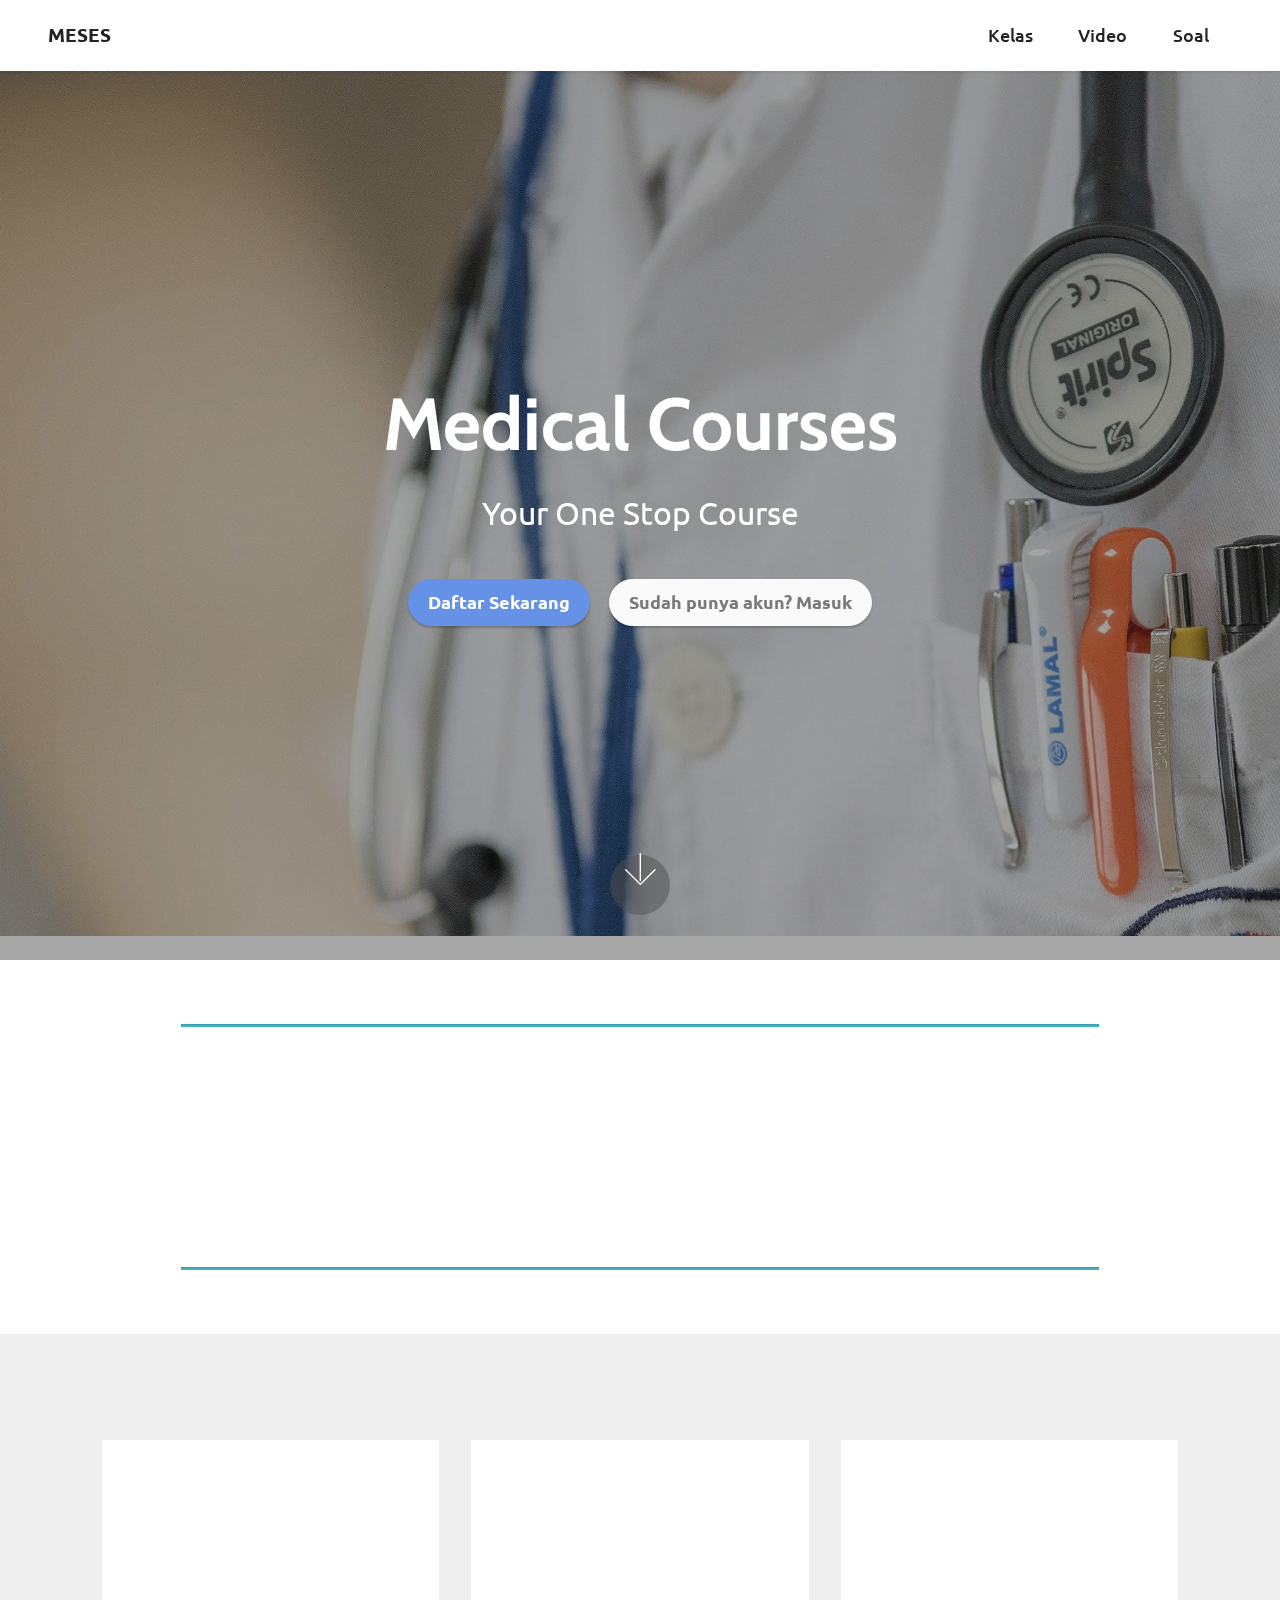
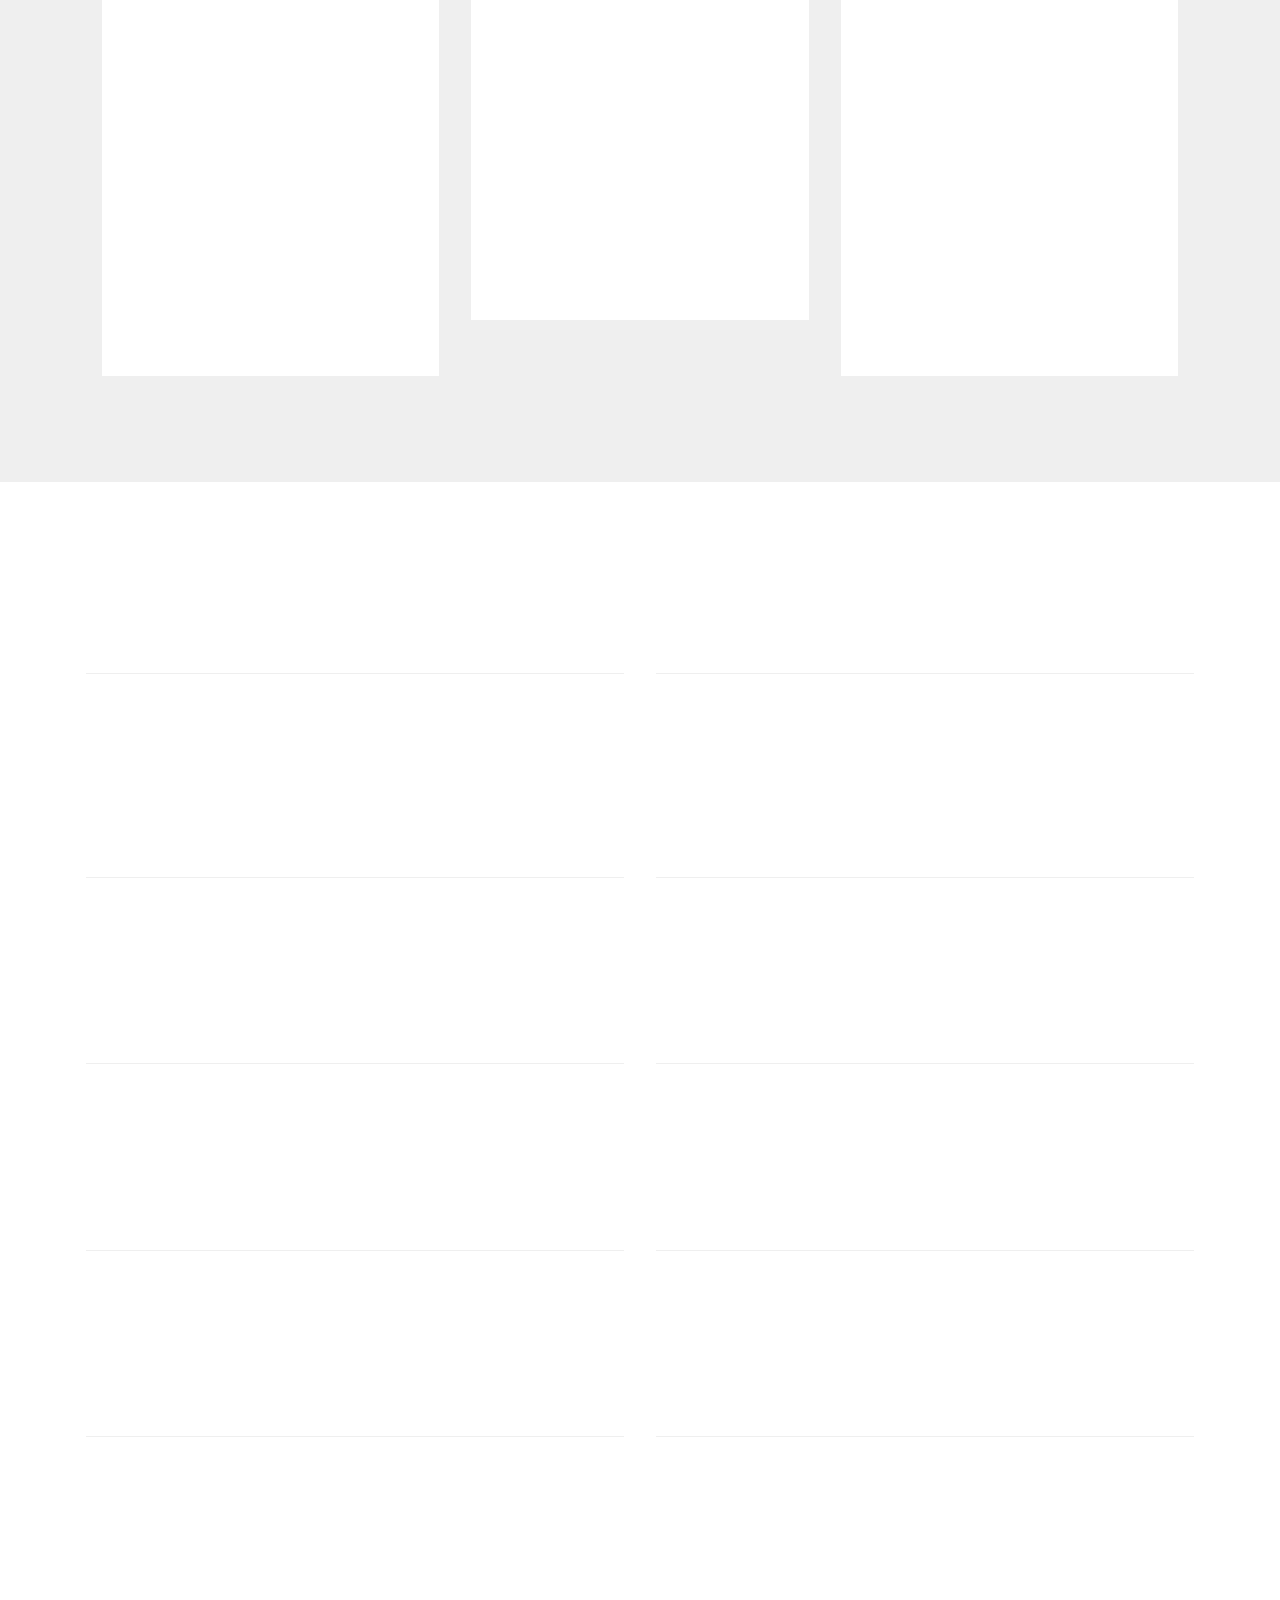
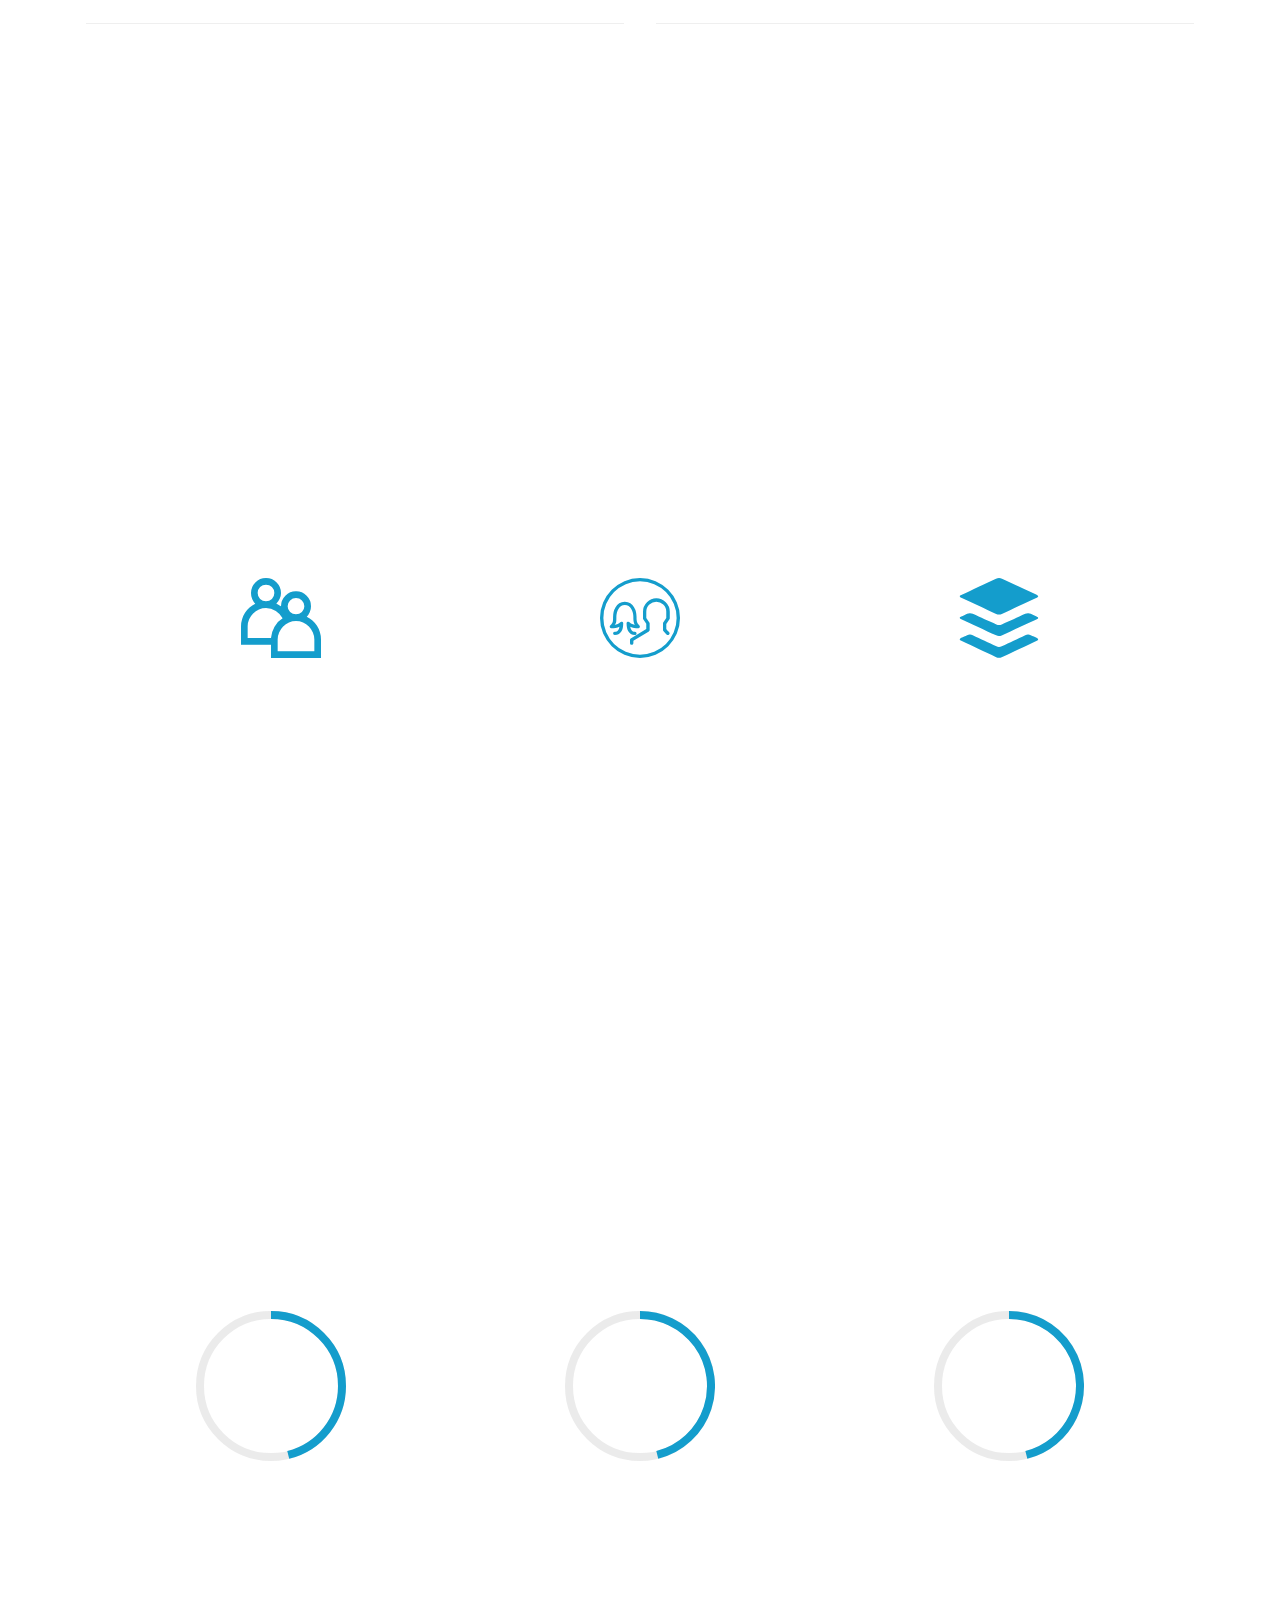
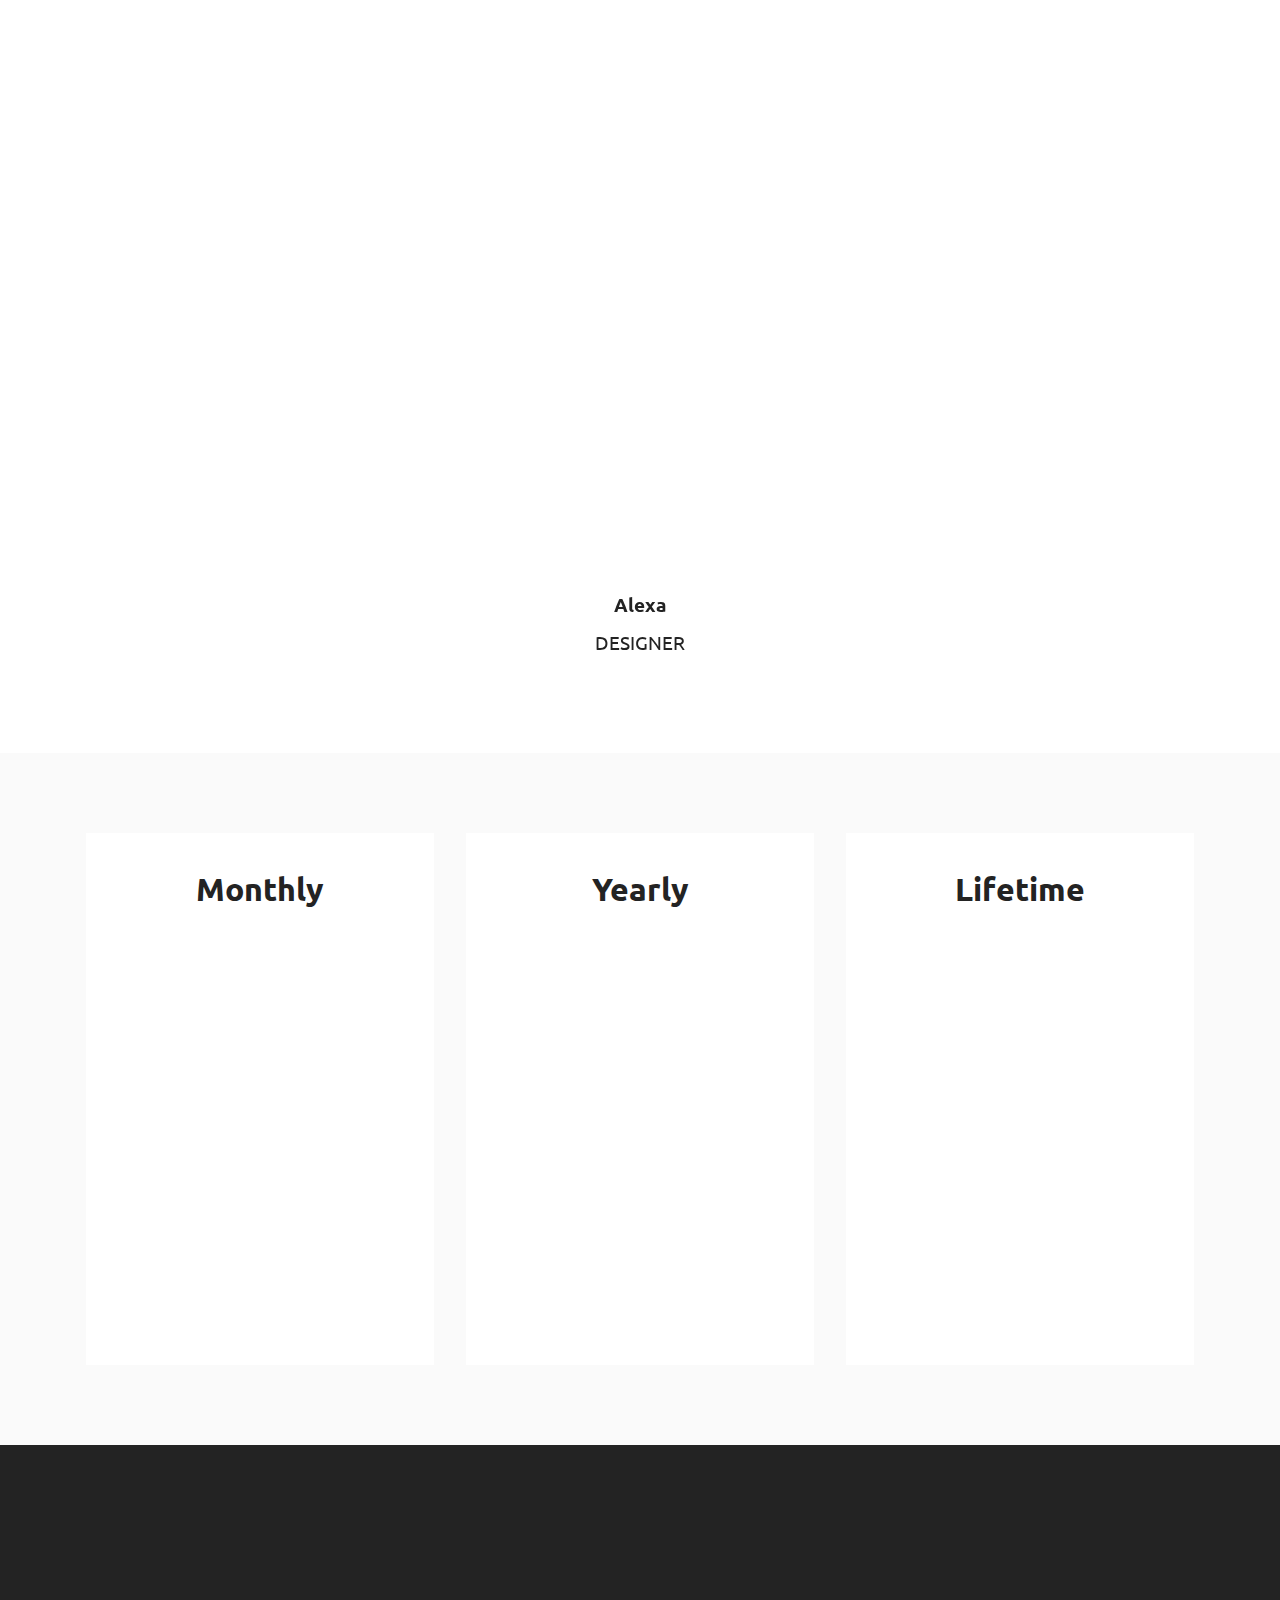
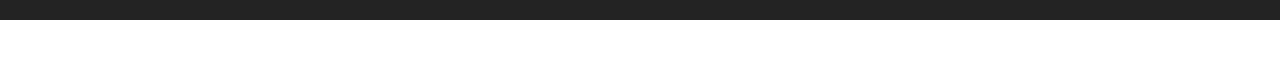
==== index.html @ d995d445 "template mahasiswa done" ====
<!DOCTYPE html>
<html  >
<head>
  <!-- Site made with Mobirise Website Builder v5.2.0, https://mobirise.com -->
  <meta charset="UTF-8">
  <meta http-equiv="X-UA-Compatible" content="IE=edge">
  <meta name="generator" content="Mobirise v5.2.0, mobirise.com">
  <meta name="viewport" content="width=device-width, initial-scale=1, minimum-scale=1">
  <link rel="shortcut icon" href="assets/images/logo.png" type="image/x-icon">
  <meta name="description" content="">
  
  
  <title>Home</title>
  <link rel="stylesheet" href="assets/web/assets/mobirise-icons/mobirise-icons.css">
  <link rel="stylesheet" href="assets/web/assets/mobirise-icons2/mobirise2.css">
  <link rel="stylesheet" href="assets/tether/tether.min.css">
  <link rel="stylesheet" href="assets/bootstrap/css/bootstrap.min.css">
  <link rel="stylesheet" href="assets/bootstrap/css/bootstrap-grid.min.css">
  <link rel="stylesheet" href="assets/bootstrap/css/bootstrap-reboot.min.css">
  <link rel="stylesheet" href="assets/facebook-plugin/style.css">
  <link rel="stylesheet" href="assets/dropdown/css/style.css">
  <link rel="stylesheet" href="assets/animatecss/animate.css">
  <link rel="stylesheet" href="assets/as-pie-progress/css/progress.min.css">
  <link rel="stylesheet" href="assets/socicon/css/styles.css">
  <link rel="stylesheet" href="assets/theme/css/style.css">
  <link rel="preload" as="style" href="assets/mobirise/css/mbr-additional.css"><link rel="stylesheet" href="assets/mobirise/css/mbr-additional.css" type="text/css">
  
  
  
  
</head>
<body>
  
  <section class="menu menu1 cid-sfWX4aK29w" once="menu" id="menu1-5">
    

    <nav class="navbar navbar-dropdown navbar-fixed-top navbar-expand-lg">
        <div class="container-fluid">
            <div class="navbar-brand">
                
                <span class="navbar-caption-wrap"><a class="navbar-caption text-black text-primary display-7" href="index.html">MESES</a></span>
            </div>
            <button class="navbar-toggler" type="button" data-toggle="collapse" data-target="#navbarSupportedContent" aria-controls="navbarNavAltMarkup" aria-expanded="false" aria-label="Toggle navigation">
                <div class="hamburger">
                    <span></span>
                    <span></span>
                    <span></span>
                    <span></span>
                </div>
            </button>
            <div class="collapse navbar-collapse" id="navbarSupportedContent">
                <ul class="navbar-nav nav-dropdown nav-right" data-app-modern-menu="true"><li class="nav-item"><a class="nav-link link text-black text-primary display-4" href="kelas.html">
                            Kelas</a></li>
                    <li class="nav-item"><a class="nav-link link text-black text-primary display-4" href="videoList.html">
                            Video</a></li>
                    <li class="nav-item"><a class="nav-link link text-black text-primary display-4" href="soalList.html">Soal</a>
                    </li></ul>
                
                
            </div>
        </div>
    </nav>
</section>

<section class="cid-sfWVWPR0KV mbr-fullscreen mbr-parallax-background" id="header2-1">

    

    <div class="mbr-overlay" style="opacity: 0.4; background-color: rgb(35, 35, 35);"></div>

    <div class="container align-center">
        <div class="row justify-content-md-center">
            <div class="mbr-white col-md-10">
                <h1 class="mbr-section-title mbr-bold pb-3 mbr-fonts-style display-1">
                    Medical Courses</h1>
                
                <p class="mbr-text pb-3 mbr-fonts-style display-5">Your One Stop Course</p>
                <div class="mbr-section-btn"><a class="btn btn-md btn-primary display-4" href="register.html">Daftar Sekarang</a>
                    <a class="btn btn-md btn-white display-4" href="login.html">Sudah punya akun? Masuk</a></div>
            </div>
        </div>
    </div>
    <div class="mbr-arrow hidden-sm-down" aria-hidden="true">
        <a href="#next">
            <i class="mbri-down mbr-iconfont"></i>
        </a>
    </div>
</section>

<section class="content6 cid-sfXawcbEx5" id="content6-d">
    
    <div class="container">
        <div class="row justify-content-center">
            <div class="col-md-12 col-lg-10">
                <hr class="line">
                <p class="mbr-text align-center mbr-fonts-style my-4 display-5">"Gunakan waktu sebaik mungkin,<br>jangan lewatkan kesempatan yang ada."<br><br>- William Shakespeare</p>
                <hr class="line">
            </div>
        </div>
    </div>
</section>

<section class="features3 cid-sfXaCC9IwZ" id="features3-e">

    

    
    <div class="container">
        <div class="media-container-row">
            <div class="card p-3 col-12 col-md-6 col-lg-4">
                <div class="card-wrapper">
                    <div class="card-img">
                        <img src="assets/images/mbr-674x449.jpg" alt="Mobirise">
                    </div>
                    <div class="card-box">
                        <h4 class="card-title mbr-fonts-style display-7">Materi Komprehensif</h4>
                        <p class="mbr-text mbr-fonts-style display-7">Lorem ipsum dolor sit amet, coasdasdasdasdsadsadnsectetur adipisicing elit. Doloribus, odit?</p>
                    </div>
                    <div class="mbr-section-btn text-center">
                        <a href="https://mobiri.se" class="btn btn-primary display-4">
                            Learn More
                        </a>
                    </div>
                </div>
            </div>

            <div class="card p-3 col-12 col-md-6 col-lg-4">
                <div class="card-wrapper">
                    <div class="card-img">
                        <img src="assets/images/mbr-626x313.jpg" alt="Mobirise">
                    </div>
                    <div class="card-box">
                        <h4 class="card-title mbr-fonts-style display-7">Tutorial&nbsp;</h4>
                        <p class="mbr-text mbr-fonts-style display-7">
                            Lorem ipsum dolor sit amet, coasdasdasdasdsadsadnsectetur adipisicing elit. Doloribus, odit?
                        </p>
                    </div>
                    <div class="mbr-section-btn text-center">
                        <a href="https://mobiri.se" class="btn btn-primary display-4">
                            Learn More
                        </a>
                    </div>
                </div>
            </div>

            <div class="card p-3 col-12 col-md-6 col-lg-4">
                <div class="card-wrapper">
                    <div class="card-img">
                        <img src="assets/images/background3.jpg" alt="Mobirise">
                    </div>
                    <div class="card-box">
                        <h4 class="card-title mbr-fonts-style display-7">Diskusi Interaktif</h4>
                        <p class="mbr-text mbr-fonts-style display-7">
                            Lorem ipsum dolor sit amet, coasdasdasdasdsadsadnsectetur adipisicing elit. Doloribus, odit?
                        </p>
                    </div>
                    <div class="mbr-section-btn text-center">
                        <a href="https://mobiri.se" class="btn btn-primary display-4">
                            Learn More
                        </a>
                    </div>
                </div>
            </div>

            
        </div>
    </div>
</section>

<section class="services3 cid-sfXe6eRwyY" id="services3-f">
    <!---->
    
    <!---->
    <!--Overlay-->
    
    <!--Container-->
    <div class="container">
        <div class="row">
            <!--Titles-->
            <div class="title pb-5 col-12">
                <h2 class="align-left mbr-fonts-style display-2">
                    Daftar Materi Blok</h2>
                
            </div>
            <!--Card-1-->
            <div class="card px-3 col-12 col-md-6">
                <div class="card-wrapper media-container-row media-container-row">
                    <div class="card-box">
                        <div class="top-line pb-1">
                            <h4 class="card-title mbr-fonts-style display-5">
                                Blok 1
                            </h4>
                            <p class="mbr-text card-title cost mbr-fonts-style m-0 display-5">...</p>
                        </div>
                        <div class="bottom-line">
                            <p class="mbr-text mbr-fonts-style display-7">
                                Lorem ipsum dolor sit amet, coasdasdasdasdsadsadnsectetur adipisicing elit. Doloribus, odit?
                            </p>
                        </div>
                    </div>
                </div>
            </div>
            <!--Card-2-->
            <div class="card px-3 col-12 col-md-6">
                <div class="card-wrapper media-container-row media-container-row">
                    <div class="card-box">
                        <div class="top-line pb-3">
                            <h4 class="card-title mbr-fonts-style display-5">
                                Blok 2
                            </h4>
                            <p class="mbr-text card-title cost mbr-fonts-style m-0 display-5">
                                ...
                            </p>
                        </div>
                        <div class="bottom-line">
                            <p class="mbr-text mbr-fonts-style display-7">
                                Lorem ipsum dolor sit amet, consectetur adipisicing elit. Doloribus, odit?
                            </p>
                        </div>
                    </div>
                </div>
            </div>
            <!--Card-3-->
            <div class="card px-3 col-12 col-md-6">
                <div class="card-wrapper media-container-row media-container-row">
                    <div class="card-box">
                        <div class="top-line pb-3">
                            <h4 class="card-title mbr-fonts-style display-5">
                                Blok 3
                            </h4>
                            <p class="mbr-text card-title cost mbr-fonts-style m-0 display-5">
                                ...
                            </p>
                        </div>
                        <div class="bottom-line">
                            <p class="mbr-text mbr-fonts-style display-7">
                                Lorem ipsum dolor sit amet, consectetur adipisicing elit. Doloribus, odit?
                            </p>
                        </div>
                    </div>
                </div>
            </div>
            <!--Card-4-->
            <div class="card px-3 col-12 col-md-6">
                <div class="card-wrapper media-container-row media-container-row">
                    <div class="card-box">
                        <div class="top-line pb-3">
                            <h4 class="card-title mbr-fonts-style display-5">
                                Blok 4
                            </h4>
                            <p class="mbr-text card-title cost mbr-fonts-style m-0 display-5">
                                ...
                            </p>
                        </div>
                        <div class="bottom-line">
                            <p class="mbr-text mbr-fonts-style display-7">
                                Lorem ipsum dolor sit amet, consectetur adipisicing elit. Doloribus, odit?
                            </p>
                        </div>
                    </div>
                </div>
            </div>
            <!--Card-5-->
            <div class="card px-3 col-12 col-md-6">
                <div class="card-wrapper media-container-row media-container-row">
                    <div class="card-box">
                        <div class="top-line pb-3">
                            <h4 class="card-title mbr-fonts-style display-5">
                                Blok 5
                            </h4>
                            <p class="mbr-text card-title cost mbr-fonts-style m-0 display-5">
                                ...
                            </p>
                        </div>
                        <div class="bottom-line">
                            <p class="mbr-text mbr-fonts-style display-7">
                                Lorem ipsum dolor sit amet, consectetur adipisicing elit. Doloribus, odit?
                            </p>
                        </div>
                    </div>
                </div>
            </div>
            <!--Card-6-->
            <div class="card px-3 col-12 col-md-6">
                <div class="card-wrapper media-container-row media-container-row">
                    <div class="card-box">
                        <div class="top-line pb-3">
                            <h4 class="card-title mbr-fonts-style display-5">
                                Blok 6
                            </h4>
                            <p class="mbr-text card-title cost mbr-fonts-style m-0 display-5">
                                ...
                            </p>
                        </div>
                        <div class="bottom-line">
                            <p class="mbr-text mbr-fonts-style display-7">
                                Lorem ipsum dolor sit amet, consectetur adipisicing elit. Doloribus, odit?
                            </p>
                        </div>
                    </div>
                </div>
            </div>
            <!--Card-7-->
            <div class="card px-3 col-12 col-md-6">
                <div class="card-wrapper media-container-row media-container-row">
                    <div class="card-box">
                        <div class="top-line pb-3">
                            <h4 class="card-title mbr-fonts-style display-5">
                                Blok 7
                            </h4>
                            <p class="mbr-text card-title cost mbr-fonts-style m-0 display-5">
                                ...
                            </p>
                        </div>
                        <div class="bottom-line">
                            <p class="mbr-text mbr-fonts-style display-7">
                                Lorem ipsum dolor sit amet, consectetur adipisicing elit. Doloribus, odit?
                            </p>
                        </div>
                    </div>
                </div>
            </div>
            <!--Card-8-->
            <div class="card px-3 col-12 col-md-6">
                <div class="card-wrapper media-container-row media-container-row">
                    <div class="card-box">
                        <div class="top-line pb-3">
                            <h4 class="card-title mbr-fonts-style display-5">
                                Blok 8
                            </h4>
                            <p class="mbr-text card-title cost mbr-fonts-style m-0 display-5">
                                ...
                            </p>
                        </div>
                        <div class="bottom-line">
                            <p class="mbr-text mbr-fonts-style display-7">
                                Lorem ipsum dolor sit amet, consectetur adipisicing elit. Doloribus, odit?
                            </p>
                        </div>
                    </div>
                </div>
            </div>
            <!--Card-9-->
            <div class="card px-3 col-12 col-md-6">
                <div class="card-wrapper media-container-row media-container-row">
                    <div class="card-box">
                        <div class="top-line pb-3">
                            <h4 class="card-title mbr-fonts-style display-5">
                                Blok 9
                            </h4>
                            <p class="mbr-text card-title cost mbr-fonts-style m-0 display-5">
                                ...
                            </p>
                        </div>
                        <div class="bottom-line">
                            <p class="mbr-text mbr-fonts-style display-7">
                                Lorem ipsum dolor sit amet, consectetur adipisicing elit. Doloribus, odit?
                            </p>
                        </div>
                    </div>
                </div>
            </div>
            <!--Card-10-->
            <div class="card px-3 col-12 col-md-6">
                <div class="card-wrapper media-container-row media-container-row">
                    <div class="card-box">
                        <div class="top-line pb-3">
                            <h4 class="card-title mbr-fonts-style display-5">
                                Blok 10
                            </h4>
                            <p class="mbr-text card-title cost mbr-fonts-style m-0 display-5">
                                ...
                            </p>
                        </div>
                        <div class="bottom-line">
                            <p class="mbr-text mbr-fonts-style display-7">
                                Lorem ipsum dolor sit amet, consectetur adipisicing elit. Doloribus, odit?
                            </p>
                        </div>
                    </div>
                </div>
            </div>
            <!--Card-11-->
            <div class="card px-3 col-12 col-md-6">
                <div class="card-wrapper media-container-row media-container-row">
                    <div class="card-box">
                        <div class="top-line pb-3">
                            <h4 class="card-title mbr-fonts-style display-5">
                                Blok 11
                            </h4>
                            <p class="mbr-text card-title cost mbr-fonts-style m-0 display-5">
                                ...
                            </p>
                        </div>
                        <div class="bottom-line">
                            <p class="mbr-text mbr-fonts-style display-7">
                                Lorem ipsum dolor sit amet, consectetur adipisicing elit. Doloribus, odit?
                            </p>
                        </div>
                    </div>
                </div>
            </div>
            <!--Card-12-->
            <div class="card px-3 col-12 col-md-6">
                <div class="card-wrapper media-container-row media-container-row">
                    <div class="card-box">
                        <div class="top-line pb-3">
                            <h4 class="card-title mbr-fonts-style display-5">
                                Blok 12
                            </h4>
                            <p class="mbr-text card-title cost mbr-fonts-style m-0 display-5">
                                ...
                            </p>
                        </div>
                        <div class="bottom-line">
                            <p class="mbr-text mbr-fonts-style display-7">
                                Lorem ipsum dolor sit amet, consectetur adipisicing elit. Doloribus, odit?
                            </p>
                        </div>
                    </div>
                </div>
            </div>
        </div>
    </div>
</section>

<section class="counters1 counters cid-sfX37KdytC" id="counters1-a">

    

    

    <div class="container">
        <h2 class="mbr-section-title pb-3 align-center mbr-fonts-style display-2">
            Data saat ini</h2>
        <h3 class="mbr-section-subtitle mbr-fonts-style display-5">
            Mobirise is a beautiful site constructor
        </h3>

        <div class="container pt-4 mt-2">
            <div class="media-container-row">
                <div class="card p-3 align-center col-12 col-md-6 col-lg-4">
                    <div class="panel-item p-3">
                        <div class="card-img pb-3">
                            <span class="mbr-iconfont mobi-mbri-users mobi-mbri"></span>
                        </div>

                        <div class="card-text">
                            <h3 class="count pt-3 pb-3 mbr-fonts-style display-2">
                                  100
                            </h3>
                            <h4 class="mbr-content-title mbr-bold mbr-fonts-style display-7">
                                Mahasiswa</h4>
                        </div>
                    </div>
                </div>


                <div class="card p-3 align-center col-12 col-md-6 col-lg-4">
                    <div class="panel-item p-3">
                        <div class="card-img pb-3">
                            <span class="mbr-iconfont mbri-users"></span>
                        </div>
                        <div class="card-text">
                            <h3 class="count pt-3 pb-3 mbr-fonts-style display-2">
                                  200
                            </h3>
                            <h4 class="mbr-content-title mbr-bold mbr-fonts-style display-7">
                                Tutor</h4>
                        </div>
                    </div>
                </div>

                <div class="card p-3 align-center col-12 col-md-6 col-lg-4">
                    <div class="panel-item p-3">
                        <div class="card-img pb-3">
                            <span class="mbr-iconfont socicon-buffer socicon"></span>
                        </div>
                        <div class="card-text">
                            <h3 class="count pt-3 pb-3 mbr-fonts-style display-2">17</h3>
                            <h4 class="mbr-content-title mbr-bold mbr-fonts-style display-7">
                                Blok Materi</h4>
                        </div>
                    </div>
                </div>


                
            </div>
        </div>
   </div>
</section>

<section class="progress-bars3 cid-sfXhaPvQ7d" id="progress-bars3-i">
 
     

    
    
    <div class="container">
        <h2 class="mbr-section-title pb-3 align-center mbr-fonts-style display-2">
            Circle progress bars
        </h2>

        <h3 class="mbr-section-subtitle mbr-fonts-style display-5">
            Mobirise has provided for website developers a growing library of modern blocks which can be used either partially or in full for every website developed through the builder.
        </h3>
    
        <div class="media-container-row pt-5 mt-2">
            <div class="card p-3 align-center">
                <div class="wrap">
                    <div class="pie_progress progress1" role="progressbar" data-goal="50">
                        <p class="pie_progress__number mbr-fonts-style display-5"></p>
                    </div>
                </div> 
                <div class="mbr-crt-title pt-3">
                    <h4 class="card-title py-2 mbr-fonts-style display-5">
                        Amenity
                    </h4>
                </div>                 
            </div>

            <div class="card p-3 align-center">
                <div class="wrap">
                    <div class="pie_progress progress2" role="progressbar" data-goal="60">
                        <p class="pie_progress__number mbr-fonts-style display-5"></p>
                    </div>
                </div> 
                <div class="mbr-crt-title pt-3">
                    <h4 class="card-title py-2 mbr-fonts-style display-5">
                        Publick transport
                    </h4>
                </div>                 
            </div>

            <div class="card p-3 align-center">
                <div class="wrap">
                    <div class="pie_progress progress3" role="progressbar" data-goal="96">
                        <p class="pie_progress__number mbr-fonts-style display-5">97%</p>
                    </div>
                </div> 
                <div class="mbr-crt-title pt-3">
                    <h4 class="card-title py-2 mbr-fonts-style display-5">
                        Nightlife
                    </h4>
                </div>                 
            </div>

            

            

            
        </div>
</div></section>

<section class="testimonails3 carousel slide testimonials-slider cid-sfXa9RuStR" data-interval="false" id="testimonials3-c">

    

    

    <div class="text-center container">
        <h3 class="mb-4 mbr-fonts-style display-2">
            <strong>What Our Fantastic Users Say</strong>
        </h3>

        <div class="carousel slide" role="listbox" data-pause="true" data-keyboard="false" data-ride="carousel" data-interval="8000">
            <div class="carousel-inner">
                
                
            <div class="carousel-item">
                    <div class="user col-md-8">
                        <div class="user_image">
                            <img src="assets/images/team3.jpg">
                        </div>
                        <div class="user_text mb-4">
                            <p class="mbr-fonts-style display-7">
                                Themes in the Mobirise website builder offer multiple blocks: intros, sliders, galleries, forms, articles, and so on. Start a project and click on the red plus buttons to see the blocks available for your theme.
                            </p>
                        </div>
                        <div class="user_name mbr-fonts-style mb-2 display-7">
                            <strong>Alexa</strong>
                        </div>
                        <div class="user_desk mbr-fonts-style display-7">
                            DESIGNER
                        </div>
                    </div>
                </div><div class="carousel-item">
                    <div class="user col-md-8">
                        <div class="user_image">
                            <img src="assets/images/team2.jpg">
                        </div>
                        <div class="user_text mb-4">
                            <p class="mbr-fonts-style display-7">
                                Themes in the Mobirise website builder offer multiple blocks: intros, sliders, galleries, forms, articles, and so on. Start a project and click on the red plus buttons to see the blocks available for your theme.
                            </p>
                        </div>
                        <div class="user_name mbr-fonts-style mb-2 display-7">
                            <strong>Linda</strong>
                        </div>
                        <div class="user_desk mbr-fonts-style display-7">
                            DEVELOPER
                        </div>
                    </div>
                </div></div>

            <div class="carousel-controls">
                <a class="carousel-control-prev" role="button" data-slide="prev">
                    <span aria-hidden="true" class="mobi-mbri mobi-mbri-arrow-prev mbr-iconfont"></span>
                    <span class="sr-only">Previous</span>
                </a>

                <a class="carousel-control-next" role="button" data-slide="next">
                    <span aria-hidden="true" class="mobi-mbri mobi-mbri-arrow-next mbr-iconfont"></span>
                    <span class="sr-only">Next</span>
                </a>
            </div>
        </div>
    </div>
</section>

<section class="pricing2 cid-sfX2HlteAh" id="pricing2-7">
    

    
    <div class="container">
        <div class="row justify-content-center">
            <div class="col-12 col-md-6 align-center col-lg-4">
                <div class="plan">
                    <div class="plan-header">
                        <h6 class="plan-title mbr-fonts-style mb-3 display-5">
                            <strong>Monthly</strong>
                        </h6>
                        <div class="plan-price">
                            <p class="price mbr-fonts-style m-0 display-1"><strong>$19</strong></p>
                            <p class="price-term mbr-fonts-style mb-3 display-7"><strong>Per month</strong>
                            </p>
                        </div>
                    </div>
                    <div class="plan-body">
                        <div class="plan-list mb-4">
                            <ul class="list-group mbr-fonts-style list-group-flush display-7">
                                <li class="list-group-item">Code Editor
                                </li><li class="list-group-item">Mobirise Kit
                                </li><li class="list-group-item">Form Builder
                                </li><li class="list-group-item">Popup Builder</li>
                            </ul>
                        </div>
                        <div class="mbr-section-btn text-center">
                            <a href="https://mobiri.se" class="btn btn-primary display-4">Get started</a>
                        </div>
                    </div>
                </div>
            </div>
            <div class="col-12 col-md-6 align-center col-lg-4">
                <div class="plan">
                    <div class="plan-header">
                        <h6 class="plan-title mbr-fonts-style mb-3 display-5">
                            <strong>Yearly</strong>
                        </h6>
                        <div class="plan-price">
                            <p class="price mbr-fonts-style m-0 display-1"><strong>$19</strong></p>
                            <p class="price-term mbr-fonts-style mb-3 display-7"><strong>Per year</strong>
                            </p>
                        </div>
                    </div>
                    <div class="plan-body">
                        <div class="plan-list mb-4">
                            <ul class="list-group mbr-fonts-style list-group-flush display-7">
                                <li class="list-group-item">Code Editor
                                </li><li class="list-group-item">Mobirise Kit
                                </li><li class="list-group-item">Form Builder
                                </li><li class="list-group-item">Popup Builder</li>
                            </ul>
                        </div>
                        <div class="mbr-section-btn text-center">
                            <a href="https://mobiri.se" class="btn btn-primary display-4">Get started</a>
                        </div>
                    </div>
                </div>
            </div>
            <div class="col-12 col-md-6 align-center col-lg-4">
                <div class="plan">
                    <div class="plan-header">
                        <h6 class="plan-title mbr-fonts-style mb-3 display-5">
                            <strong>Lifetime</strong>
                        </h6>
                        <div class="plan-price">
                            <p class="price mbr-fonts-style m-0 display-1"><strong>$399</strong></p>
                            <p class="price-term mbr-fonts-style mb-3 display-7"><strong>One time</strong>
                            </p>
                        </div>
                    </div>
                    <div class="plan-body">
                        <div class="plan-list mb-4">
                            <ul class="list-group mbr-fonts-style list-group-flush display-7">
                                <li class="list-group-item">Code Editor
                                </li><li class="list-group-item">Mobirise Kit
                                </li><li class="list-group-item">Form Builder
                                </li><li class="list-group-item">Popup Builder</li>
                            </ul>
                        </div>
                        <div class="mbr-section-btn text-center">
                            <a href="https://mobiri.se" class="btn btn-primary display-4">Get started</a>
                        </div>
                    </div>
                </div>
            </div>
            
        </div>
    </div>
</section>

<section class="footer3 cid-sfXBI85u46" once="footers" id="footer3-1s">

    

    

    <div class="container-fluid">
        <div class="media-container-row align-center mbr-white">
            <div class="row row-links">
                <ul class="foot-menu">
                    
                    
                    
                    
                    
                <li class="foot-menu-item mbr-fonts-style display-7"></li><li class="foot-menu-item mbr-fonts-style display-7"></li><li class="foot-menu-item mbr-fonts-style display-7">&nbsp;&nbsp;</li><li class="foot-menu-item mbr-fonts-style display-7"></li><li class="foot-menu-item mbr-fonts-style display-7"></li></ul>
            </div>
            <div class="row social-row">
                <div class="social-list align-right pb-2">
                    
                    
                    
                    
                    
                    
                <div class="soc-item">
                        <a href="https://twitter.com/mobirise" target="_blank">
                            <span class="socicon-twitter socicon mbr-iconfont mbr-iconfont-social"></span>
                        </a>
                    </div><div class="soc-item">
                        <a href="https://www.facebook.com/pages/Mobirise/1616226671953247" target="_blank">
                            <span class="socicon-facebook socicon mbr-iconfont mbr-iconfont-social"></span>
                        </a>
                    </div><div class="soc-item">
                        <a href="https://www.youtube.com/c/mobirise" target="_blank">
                            <span class="socicon-youtube socicon mbr-iconfont mbr-iconfont-social"></span>
                        </a>
                    </div><div class="soc-item">
                        <a href="https://instagram.com/mobirise" target="_blank">
                            <span class="socicon-instagram socicon mbr-iconfont mbr-iconfont-social"></span>
                        </a>
                    </div><div class="soc-item">
                        <a href="https://plus.google.com/u/0/+Mobirise" target="_blank">
                            <span class="socicon-googleplus socicon mbr-iconfont mbr-iconfont-social"></span>
                        </a>
                    </div><div class="soc-item">
                        <a href="https://www.behance.net/Mobirise" target="_blank">
                            <span class="socicon-behance socicon mbr-iconfont mbr-iconfont-social"></span>
                        </a>
                    </div></div>
            </div>
            <div class="row row-copirayt">
                <p class="mbr-text mb-0 mbr-fonts-style mbr-white align-center display-7">
                    © Copyright 2020 MESES. All Rights Reserved.
                </p>
            </div>
        </div>
    </div>
</section><section style="background-color: #fff; font-family: -apple-system, BlinkMacSystemFont, 'Segoe UI', 'Roboto', 'Helvetica Neue', Arial, sans-serif; color:#aaa; font-size:12px; padding: 0; align-items: center; display: flex;"><a href="https://mobirise.site/g" style="flex: 1 1; height: 3rem; padding-left: 1rem;"></a><p style="flex: 0 0 auto; margin:0; padding-right:1rem;">Mobirise web page software - <a href="https://mobirise.site/p" style="color:#aaa;">Go here</a></p></section><script src="assets/web/assets/jquery/jquery.min.js"></script>  <script src="assets/popper/popper.min.js"></script>  <script src="assets/tether/tether.min.js"></script>  <script src="assets/bootstrap/js/bootstrap.min.js"></script>  <script src="https://connect.facebook.net/en_US/sdk.js#xfbml=1&version=v2.5"></script>  <script src="https://apis.google.com/js/plusone.js"></script>  <script src="assets/facebook-plugin/facebook-script.js"></script>  <script src="assets/smoothscroll/smooth-scroll.js"></script>  <script src="assets/dropdown/js/nav-dropdown.js"></script>  <script src="assets/dropdown/js/navbar-dropdown.js"></script>  <script src="assets/touchswipe/jquery.touch-swipe.min.js"></script>  <script src="assets/viewportchecker/jquery.viewportchecker.js"></script>  <script src="assets/parallax/jarallax.min.js"></script>  <script src="assets/as-pie-progress/jquery-as-pie-progress.min.js"></script>  <script src="assets/bootstrapcarouselswipe/bootstrap-carousel-swipe.js"></script>  <script src="assets/mbr-testimonials-slider/mbr-testimonials-slider.js"></script>  <script src="assets/theme/js/script.js"></script>  
  
  
 <div id="scrollToTop" class="scrollToTop mbr-arrow-up"><a style="text-align: center;"><i class="mbr-arrow-up-icon mbr-arrow-up-icon-cm cm-icon cm-icon-smallarrow-up"></i></a></div>
    <input name="animation" type="hidden">
  </body>
</html>
---- assets/web/assets/mobirise-icons/mobirise-icons.css ----
@font-face {
  font-family: 'MobiriseIcons';
  src:  url('mobirise-icons.eot?spat4u');
  src:  url('mobirise-icons.eot?spat4u#iefix') format('embedded-opentype'),
    url('mobirise-icons.ttf?spat4u') format('truetype'),
    url('mobirise-icons.woff?spat4u') format('woff'),
    url('mobirise-icons.svg?spat4u#MobiriseIcons') format('svg');
  font-weight: normal;
  font-style: normal;
  font-display: swap;
}

[class^="mbri-"], [class*=" mbri-"] {
  /* use !important to prevent issues with browser extensions that change fonts */
  font-family: MobiriseIcons !important;
  speak: none;
  font-style: normal;
  font-weight: normal;
  font-variant: normal;
  text-transform: none;
  line-height: 1;

  /* Better Font Rendering =========== */
  -webkit-font-smoothing: antialiased;
  -moz-osx-font-smoothing: grayscale;
}

.mbri-add-submenu:before {
  content: "\e900";
}
.mbri-alert:before {
  content: "\e901";
}
.mbri-align-center:before {
  content: "\e902";
}
.mbri-align-justify:before {
  content: "\e903";
}
.mbri-align-left:before {
  content: "\e904";
}
.mbri-align-right:before {
  content: "\e905";
}
.mbri-android:before {
  content: "\e906";
}
.mbri-apple:before {
  content: "\e907";
}
.mbri-arrow-down:before {
  content: "\e908";
}
.mbri-arrow-next:before {
  content: "\e909";
}
.mbri-arrow-prev:before {
  content: "\e90a";
}
.mbri-arrow-up:before {
  content: "\e90b";
}
.mbri-bold:before {
  content: "\e90c";
}
.mbri-bookmark:before {
  content: "\e90d";
}
.mbri-bootstrap:before {
  content: "\e90e";
}
.mbri-briefcase:before {
  content: "\e90f";
}
.mbri-browse:before {
  content: "\e910";
}
.mbri-bulleted-list:before {
  content: "\e911";
}
.mbri-calendar:before {
  content: "\e912";
}
.mbri-camera:before {
  content: "\e913";
}
.mbri-cart-add:before {
  content: "\e914";
}
.mbri-cart-full:before {
  content: "\e915";
}
.mbri-cash:before {
  content: "\e916";
}
.mbri-change-style:before {
  content: "\e917";
}
.mbri-chat:before {
  content: "\e918";
}
.mbri-clock:before {
  content: "\e919";
}
.mbri-close:before {
  content: "\e91a";
}
.mbri-cloud:before {
  content: "\e91b";
}
.mbri-code:before {
  content: "\e91c";
}
.mbri-contact-form:before {
  content: "\e91d";
}
.mbri-credit-card:before {
  content: "\e91e";
}
.mbri-cursor-click:before {
  content: "\e91f";
}
.mbri-cust-feedback:before {
  content: "\e920";
}
.mbri-database:before {
  content: "\e921";
}
.mbri-delivery:before {
  content: "\e922";
}
.mbri-desktop:before {
  content: "\e923";
}
.mbri-devices:before {
  content: "\e924";
}
.mbri-down:before {
  content: "\e925";
}
.mbri-download:before {
  content: "\e989";
}
.mbri-drag-n-drop:before {
  content: "\e927";
}
.mbri-drag-n-drop2:before {
  content: "\e928";
}
.mbri-edit:before {
  content: "\e929";
}
.mbri-edit2:before {
  content: "\e92a";
}
.mbri-error:before {
  content: "\e92b";
}
.mbri-extension:before {
  content: "\e92c";
}
.mbri-features:before {
  content: "\e92d";
}
.mbri-file:before {
  content: "\e92e";
}
.mbri-flag:before {
  content: "\e92f";
}
.mbri-folder:before {
  content: "\e930";
}
.mbri-gift:before {
  content: "\e931";
}
.mbri-github:before {
  content: "\e932";
}
.mbri-globe:before {
  content: "\e933";
}
.mbri-globe-2:before {
  content: "\e934";
}
.mbri-growing-chart:before {
  content: "\e935";
}
.mbri-hearth:before {
  content: "\e936";
}
.mbri-help:before {
  content: "\e937";
}
.mbri-home:before {
  content: "\e938";
}
.mbri-hot-cup:before {
  content: "\e939";
}
.mbri-idea:before {
  content: "\e93a";
}
.mbri-image-gallery:before {
  content: "\e93b";
}
.mbri-image-slider:before {
  content: "\e93c";
}
.mbri-info:before {
  content: "\e93d";
}
.mbri-italic:before {
  content: "\e93e";
}
.mbri-key:before {
  content: "\e93f";
}
.mbri-laptop:before {
  content: "\e940";
}
.mbri-layers:before {
  content: "\e941";
}
.mbri-left-right:before {
  content: "\e942";
}
.mbri-left:before {
  content: "\e943";
}
.mbri-letter:before {
  content: "\e944";
}
.mbri-like:before {
  content: "\e945";
}
.mbri-link:before {
  content: "\e946";
}
.mbri-lock:before {
  content: "\e947";
}
.mbri-login:before {
  content: "\e948";
}
.mbri-logout:before {
  content: "\e949";
}
.mbri-magic-stick:before {
  content: "\e94a";
}
.mbri-map-pin:before {
  content: "\e94b";
}
.mbri-menu:before {
  content: "\e94c";
}
.mbri-mobile:before {
  content: "\e94d";
}
.mbri-mobile2:before {
  content: "\e94e";
}
.mbri-mobirise:before {
  content: "\e94f";
}
.mbri-more-horizontal:before {
  content: "\e950";
}
.mbri-more-vertical:before {
  content: "\e951";
}
.mbri-music:before {
  content: "\e952";
}
.mbri-new-file:before {
  content: "\e953";
}
.mbri-numbered-list:before {
  content: "\e954";
}
.mbri-opened-folder:before {
  content: "\e955";
}
.mbri-pages:before {
  content: "\e956";
}
.mbri-paper-plane:before {
  content: "\e957";
}
.mbri-paperclip:before {
  content: "\e958";
}
.mbri-photo:before {
  content: "\e959";
}
.mbri-photos:before {
  content: "\e95a";
}
.mbri-pin:before {
  content: "\e95b";
}
.mbri-play:before {
  content: "\e95c";
}
.mbri-plus:before {
  content: "\e95d";
}
.mbri-preview:before {
  content: "\e95e";
}
.mbri-print:before {
  content: "\e95f";
}
.mbri-protect:before {
  content: "\e960";
}
.mbri-question:before {
  content: "\e961";
}
.mbri-quote-left:before {
  content: "\e962";
}
.mbri-quote-right:before {
  content: "\e963";
}
.mbri-refresh:before {
  content: "\e964";
}
.mbri-responsive:before {
  content: "\e965";
}
.mbri-right:before {
  content: "\e966";
}
.mbri-rocket:before {
  content: "\e967";
}
.mbri-sad-face:before {
  content: "\e968";
}
.mbri-sale:before {
  content: "\e969";
}
.mbri-save:before {
  content: "\e96a";
}
.mbri-search:before {
  content: "\e96b";
}
.mbri-setting:before {
  content: "\e96c";
}
.mbri-setting2:before {
  content: "\e96d";
}
.mbri-setting3:before {
  content: "\e96e";
}
.mbri-share:before {
  content: "\e96f";
}
.mbri-shopping-bag:before {
  content: "\e970";
}
.mbri-shopping-basket:before {
  content: "\e971";
}
.mbri-shopping-cart:before {
  content: "\e972";
}
.mbri-sites:before {
  content: "\e973";
}
.mbri-smile-face:before {
  content: "\e974";
}
.mbri-speed:before {
  content: "\e975";
}
.mbri-star:before {
  content: "\e976";
}
.mbri-success:before {
  content: "\e977";
}
.mbri-sun:before {
  content: "\e978";
}
.mbri-sun2:before {
  content: "\e979";
}
.mbri-tablet:before {
  content: "\e97a";
}
.mbri-tablet-vertical:before {
  content: "\e97b";
}
.mbri-target:before {
  content: "\e97c";
}
.mbri-timer:before {
  content: "\e97d";
}
.mbri-to-ftp:before {
  content: "\e97e";
}
.mbri-to-local-drive:before {
  content: "\e97f";
}
.mbri-touch-swipe:before {
  content: "\e980";
}
.mbri-touch:before {
  content: "\e981";
}
.mbri-trash:before {
  content: "\e982";
}
.mbri-underline:before {
  content: "\e983";
}
.mbri-unlink:before {
  content: "\e984";
}
.mbri-unlock:before {
  content: "\e985";
}
.mbri-up-down:before {
  content: "\e986";
}
.mbri-up:before {
  content: "\e987";
}
.mbri-update:before {
  content: "\e988";
}
.mbri-upload:before {
 content: "\e926"; 
}
.mbri-user:before {
  content: "\e98a";
}
.mbri-user2:before {
  content: "\e98b";
}
.mbri-users:before {
  content: "\e98c";
}
.mbri-video:before {
  content: "\e98d";
}
.mbri-video-play:before {
  content: "\e98e";
}
.mbri-watch:before {
  content: "\e98f";
}
.mbri-website-theme:before {
  content: "\e990";
}
.mbri-wifi:before {
  content: "\e991";
}
.mbri-windows:before {
  content: "\e992";
}
.mbri-zoom-out:before {
  content: "\e993";
}
.mbri-redo:before {
  content: "\e994";
}
.mbri-undo:before {
  content: "\e995";
}
---- assets/web/assets/mobirise-icons2/mobirise2.css ----
@font-face {
  font-family: 'Moririse2';
  font-display: swap;
  src:  url('mobirise2.eot?f2bix4');
  src:  url('mobirise2.eot?f2bix4#iefix') format('embedded-opentype'),
    url('mobirise2.ttf?f2bix4') format('truetype'),
    url('mobirise2.woff?f2bix4') format('woff'),
    url('mobirise2.svg?f2bix4#mobirise2') format('svg');
  font-weight: normal;
  font-style: normal;
}

[class^="mobi-"], [class*=" mobi-"] {
  /* use !important to prevent issues with browser extensions that change fonts */
  font-family: 'Moririse2' !important;
  speak: none;
  font-style: normal;
  font-weight: normal;
  font-variant: normal;
  text-transform: none;
  line-height: 1;

  /* Better Font Rendering =========== */
  -webkit-font-smoothing: antialiased;
  -moz-osx-font-smoothing: grayscale;
}

.mobi-mbri-add-submenu:before {
  content: "\e900";
}
.mobi-mbri-alert:before {
  content: "\e901";
}
.mobi-mbri-align-center:before {
  content: "\e902";
}
.mobi-mbri-align-justify:before {
  content: "\e903";
}
.mobi-mbri-align-left:before {
  content: "\e904";
}
.mobi-mbri-align-right:before {
  content: "\e905";
}
.mobi-mbri-android:before {
  content: "\e906";
}
.mobi-mbri-apple:before {
  content: "\e907";
}
.mobi-mbri-arrow-down:before {
  content: "\e908";
}
.mobi-mbri-arrow-next:before {
  content: "\e909";
}
.mobi-mbri-arrow-prev:before {
  content: "\e90a";
}
.mobi-mbri-arrow-up:before {
  content: "\e90b";
}
.mobi-mbri-bold:before {
  content: "\e90c";
}
.mobi-mbri-bookmark:before {
  content: "\e90d";
}
.mobi-mbri-bootstrap:before {
  content: "\e90e";
}
.mobi-mbri-briefcase:before {
  content: "\e90f";
}
.mobi-mbri-browse:before {
  content: "\e910";
}
.mobi-mbri-bulleted-list:before {
  content: "\e911";
}
.mobi-mbri-calendar:before {
  content: "\e912";
}
.mobi-mbri-camera:before {
  content: "\e913";
}
.mobi-mbri-cart-add:before {
  content: "\e914";
}
.mobi-mbri-cart-full:before {
  content: "\e915";
}
.mobi-mbri-cash:before {
  content: "\e916";
}
.mobi-mbri-change-style:before {
  content: "\e917";
}
.mobi-mbri-chat:before {
  content: "\e918";
}
.mobi-mbri-clock:before {
  content: "\e919";
}
.mobi-mbri-close:before {
  content: "\e91a";
}
.mobi-mbri-cloud:before {
  content: "\e91b";
}
.mobi-mbri-code:before {
  content: "\e91c";
}
.mobi-mbri-contact-form:before {
  content: "\e91d";
}
.mobi-mbri-credit-card:before {
  content: "\e91e";
}
.mobi-mbri-cursor-click:before {
  content: "\e91f";
}
.mobi-mbri-cust-feedback:before {
  content: "\e920";
}
.mobi-mbri-database:before {
  content: "\e921";
}
.mobi-mbri-delivery:before {
  content: "\e922";
}
.mobi-mbri-desktop:before {
  content: "\e923";
}
.mobi-mbri-devices:before {
  content: "\e924";
}
.mobi-mbri-down:before {
  content: "\e925";
}
.mobi-mbri-download-2:before {
  content: "\e926";
}
.mobi-mbri-download:before {
  content: "\e927";
}
.mobi-mbri-drag-n-drop-2:before {
  content: "\e928";
}
.mobi-mbri-drag-n-drop:before {
  content: "\e929";
}
.mobi-mbri-edit-2:before {
  content: "\e92a";
}
.mobi-mbri-edit:before {
  content: "\e92b";
}
.mobi-mbri-error:before {
  content: "\e92c";
}
.mobi-mbri-extension:before {
  content: "\e92d";
}
.mobi-mbri-features:before {
  content: "\e92e";
}
.mobi-mbri-file:before {
  content: "\e92f";
}
.mobi-mbri-flag:before {
  content: "\e930";
}
.mobi-mbri-folder:before {
  content: "\e931";
}
.mobi-mbri-gift:before {
  content: "\e932";
}
.mobi-mbri-github:before {
  content: "\e933";
}
.mobi-mbri-globe-2:before {
  content: "\e934";
}
.mobi-mbri-globe:before {
  content: "\e935";
}
.mobi-mbri-growing-chart:before {
  content: "\e936";
}
.mobi-mbri-hearth:before {
  content: "\e937";
}
.mobi-mbri-help:before {
  content: "\e938";
}
.mobi-mbri-home:before {
  content: "\e939";
}
.mobi-mbri-hot-cup:before {
  content: "\e93a";
}
.mobi-mbri-idea:before {
  content: "\e93b";
}
.mobi-mbri-image-gallery:before {
  content: "\e93c";
}
.mobi-mbri-image-slider:before {
  content: "\e93d";
}
.mobi-mbri-info:before {
  content: "\e93e";
}
.mobi-mbri-italic:before {
  content: "\e93f";
}
.mobi-mbri-key:before {
  content: "\e940";
}
.mobi-mbri-laptop:before {
  content: "\e941";
}
.mobi-mbri-layers:before {
  content: "\e942";
}
.mobi-mbri-left-right:before {
  content: "\e943";
}
.mobi-mbri-left:before {
  content: "\e944";
}
.mobi-mbri-letter:before {
  content: "\e945";
}
.mobi-mbri-like:before {
  content: "\e946";
}
.mobi-mbri-link:before {
  content: "\e947";
}
.mobi-mbri-lock:before {
  content: "\e948";
}
.mobi-mbri-login:before {
  content: "\e949";
}
.mobi-mbri-logout:before {
  content: "\e94a";
}
.mobi-mbri-magic-stick:before {
  content: "\e94b";
}
.mobi-mbri-map-pin:before {
  content: "\e94c";
}
.mobi-mbri-menu:before {
  content: "\e94d";
}
.mobi-mbri-mobile-2:before {
  content: "\e94e";
}
.mobi-mbri-mobile-horizontal:before {
  content: "\e94f";
}
.mobi-mbri-mobile:before {
  content: "\e950";
}
.mobi-mbri-mobirise:before {
  content: "\e951";
}
.mobi-mbri-more-horizontal:before {
  content: "\e952";
}
.mobi-mbri-more-vertical:before {
  content: "\e953";
}
.mobi-mbri-music:before {
  content: "\e954";
}
.mobi-mbri-new-file:before {
  content: "\e955";
}
.mobi-mbri-numbered-list:before {
  content: "\e956";
}
.mobi-mbri-opened-folder:before {
  content: "\e957";
}
.mobi-mbri-pages:before {
  content: "\e958";
}
.mobi-mbri-paper-plane:before {
  content: "\e959";
}
.mobi-mbri-paperclip:before {
  content: "\e95a";
}
.mobi-mbri-phone:before {
  content: "\e95b";
}
.mobi-mbri-photo:before {
  content: "\e95c";
}
.mobi-mbri-photos:before {
  content: "\e95d";
}
.mobi-mbri-pin:before {
  content: "\e95e";
}
.mobi-mbri-play:before {
  content: "\e95f";
}
.mobi-mbri-plus:before {
  content: "\e960";
}
.mobi-mbri-preview:before {
  content: "\e961";
}
.mobi-mbri-print:before {
  content: "\e962";
}
.mobi-mbri-protect:before {
  content: "\e963";
}
.mobi-mbri-question:before {
  content: "\e964";
}
.mobi-mbri-quote-left:before {
  content: "\e965";
}
.mobi-mbri-quote-right:before {
  content: "\e966";
}
.mobi-mbri-redo:before {
  content: "\e967";
}
.mobi-mbri-refresh:before {
  content: "\e968";
}
.mobi-mbri-responsive-2:before {
  content: "\e969";
}
.mobi-mbri-responsive:before {
  content: "\e96a";
}
.mobi-mbri-right:before {
  content: "\e96b";
}
.mobi-mbri-rocket:before {
  content: "\e96c";
}
.mobi-mbri-sad-face:before {
  content: "\e96d";
}
.mobi-mbri-sale:before {
  content: "\e96e";
}
.mobi-mbri-save:before {
  content: "\e96f";
}
.mobi-mbri-search:before {
  content: "\e970";
}
.mobi-mbri-setting-2:before {
  content: "\e971";
}
.mobi-mbri-setting-3:before {
  content: "\e972";
}
.mobi-mbri-setting:before {
  content: "\e973";
}
.mobi-mbri-share:before {
  content: "\e974";
}
.mobi-mbri-shopping-bag:before {
  content: "\e975";
}
.mobi-mbri-shopping-basket:before {
  content: "\e976";
}
.mobi-mbri-shopping-cart:before {
  content: "\e977";
}
.mobi-mbri-sites:before {
  content: "\e978";
}
.mobi-mbri-smile-face:before {
  content: "\e979";
}
.mobi-mbri-speed:before {
  content: "\e97a";
}
.mobi-mbri-star:before {
  content: "\e97b";
}
.mobi-mbri-success:before {
  content: "\e97c";
}
.mobi-mbri-sun:before {
  content: "\e97d";
}
.mobi-mbri-sun2:before {
  content: "\e97e";
}
.mobi-mbri-tablet-vertical:before {
  content: "\e97f";
}
.mobi-mbri-tablet:before {
  content: "\e980";
}
.mobi-mbri-target:before {
  content: "\e981";
}
.mobi-mbri-timer:before {
  content: "\e982";
}
.mobi-mbri-to-ftp:before {
  content: "\e983";
}
.mobi-mbri-to-local-drive:before {
  content: "\e984";
}
.mobi-mbri-touch-swipe:before {
  content: "\e985";
}
.mobi-mbri-touch:before {
  content: "\e986";
}
.mobi-mbri-trash:before {
  content: "\e987";
}
.mobi-mbri-underline:before {
  content: "\e988";
}
.mobi-mbri-undo:before {
  content: "\e989";
}
.mobi-mbri-unlink:before {
  content: "\e98a";
}
.mobi-mbri-unlock:before {
  content: "\e98b";
}
.mobi-mbri-up-down:before {
  content: "\e98c";
}
.mobi-mbri-up:before {
  content: "\e98d";
}
.mobi-mbri-update:before {
  content: "\e98e";
}
.mobi-mbri-upload-2:before {
  content: "\e98f";
}
.mobi-mbri-upload:before {
  content: "\e990";
}
.mobi-mbri-user-2:before {
  content: "\e991";
}
.mobi-mbri-user:before {
  content: "\e992";
}
.mobi-mbri-users:before {
  content: "\e993";
}
.mobi-mbri-video-play:before {
  content: "\e994";
}
.mobi-mbri-video:before {
  content: "\e995";
}
.mobi-mbri-watch:before {
  content: "\e996";
}
.mobi-mbri-website-theme-2:before {
  content: "\e997";
}
.mobi-mbri-website-theme:before {
  content: "\e998";
}
.mobi-mbri-wifi:before {
  content: "\e999";
}
.mobi-mbri-windows:before {
  content: "\e99a";
}
.mobi-mbri-zoom-in:before {
  content: "\e99b";
}
.mobi-mbri-zoom-out:before {
  content: "\e99c";
}
---- assets/facebook-plugin/style.css ----
.mbr-section.mbr-section__comments{
    position: relative;
}
.mbr-section__comments{
    background-size: cover;
}
.addons-container {
  position: relative;
  margin-left: auto;
  margin-right: auto;
  padding-right: 15px;
  padding-left: 15px; }
  @media (min-width: 576px) {
    .addons-container {
      padding-right: 15px;
      padding-left: 15px; } }
  @media (min-width: 768px) {
    .addons-container {
      padding-right: 15px;
      padding-left: 15px; } }
  @media (min-width: 992px) {
    .addons-container {
      padding-right: 15px;
      padding-left: 15px; } }
  @media (min-width: 1200px) {
    .addons-container {
      padding-right: 15px;
      padding-left: 15px; } }
  @media (min-width: 576px) {
    .addons-container {
      width: 540px;
      max-width: 100%; } }
  @media (min-width: 768px) {
    .addons-container {
      width: 720px;
      max-width: 100%; } }
  @media (min-width: 992px) {
    .addons-container {
      width: 960px;
      max-width: 100%; } }
  @media (min-width: 1200px) {
    .addons-container {
      width: 1140px;
      max-width: 100%; } }

.addons-container-inner{
    position: relative;
    width: 100%;
    min-height: 1px;
    padding-right: 15px;
    padding-left: 15px;
}
@media (min-width: 567px) {
    .addons-container-inner{
        -ms-flex: 0 0 66.666667%;
        flex: 0 0 66.666667%;
        max-width: 66.666667%;
    }
}
.addons-row{
    display: flex;
    justify-content:center;
}
---- assets/dropdown/css/style.css ----
.navbar-dropdown {
  left: 0;
  padding: 0;
  position: absolute;
  right: 0;
  top: 0;
  transition: all 0.45s ease;
  z-index: 1030;
  background: #282828; }
  .navbar-dropdown .navbar-logo {
    margin-right: 0.8rem;
    transition: margin 0.3s ease-in-out;
    vertical-align: middle; }
    .navbar-dropdown .navbar-logo img {
      height: 3.125rem;
      transition: all 0.3s ease-in-out; }
    .navbar-dropdown .navbar-logo.mbr-iconfont {
      font-size: 3.125rem;
      line-height: 3.125rem; }
  .navbar-dropdown .navbar-caption {
    font-weight: 700;
    white-space: normal;
    vertical-align: -4px;
    line-height: 3.125rem !important; }
    .navbar-dropdown .navbar-caption, .navbar-dropdown .navbar-caption:hover {
      color: inherit;
      text-decoration: none; }
  .navbar-dropdown .mbr-iconfont + .navbar-caption {
    vertical-align: -1px; }
  .navbar-dropdown.navbar-fixed-top {
    position: fixed; }
  .navbar-dropdown .navbar-brand span {
    vertical-align: -4px; }
  .navbar-dropdown.bg-color.transparent {
    background: none; }
  .navbar-dropdown.navbar-short .navbar-brand {
    padding: 0.625rem 0; }
    .navbar-dropdown.navbar-short .navbar-brand span {
      vertical-align: -1px; }
  .navbar-dropdown.navbar-short .navbar-caption {
    line-height: 2.375rem !important;
    vertical-align: -2px; }
  .navbar-dropdown.navbar-short .navbar-logo {
    margin-right: 0.5rem; }
    .navbar-dropdown.navbar-short .navbar-logo img {
      height: 2.375rem; }
    .navbar-dropdown.navbar-short .navbar-logo.mbr-iconfont {
      font-size: 2.375rem;
      line-height: 2.375rem; }
  .navbar-dropdown.navbar-short .mbr-table-cell {
    height: 3.625rem; }
  .navbar-dropdown .navbar-close {
    left: 0.6875rem;
    position: fixed;
    top: 0.75rem;
    z-index: 1000; }
  .navbar-dropdown .hamburger-icon {
    content: "";
    display: inline-block;
    vertical-align: middle;
    width: 16px;
    -webkit-box-shadow: 0 -6px 0 1px #282828,0 0 0 1px #282828,0 6px 0 1px #282828;
    -moz-box-shadow: 0 -6px 0 1px #282828,0 0 0 1px #282828,0 6px 0 1px #282828;
    box-shadow: 0 -6px 0 1px #282828,0 0 0 1px #282828,0 6px 0 1px #282828; }

.dropdown-menu .dropdown-toggle[data-toggle="dropdown-submenu"]::after {
  border-bottom: 0.35em solid transparent;
  border-left: 0.35em solid;
  border-right: 0;
  border-top: 0.35em solid transparent;
  margin-left: 0.3rem; }

.dropdown-menu .dropdown-item:focus {
  outline: 0; }

.nav-dropdown {
  font-size: 0.75rem;
  font-weight: 500;
  height: auto !important; }
  .nav-dropdown .nav-btn {
    padding-left: 1rem; }
  .nav-dropdown .link {
    margin: .667em 1.667em;
    font-weight: 500;
    padding: 0;
    transition: color .2s ease-in-out; }
    .nav-dropdown .link.dropdown-toggle {
      margin-right: 2.583em; }
      .nav-dropdown .link.dropdown-toggle::after {
        margin-left: .25rem;
        border-top: 0.35em solid;
        border-right: 0.35em solid transparent;
        border-left: 0.35em solid transparent;
        border-bottom: 0; }
      .nav-dropdown .link.dropdown-toggle[aria-expanded="true"] {
        margin: 0;
        padding: 0.667em 3.263em  0.667em 1.667em; }
  .nav-dropdown .link::after,
  .nav-dropdown .dropdown-item::after {
    color: inherit; }
  .nav-dropdown .btn {
    font-size: 0.75rem;
    font-weight: 700;
    letter-spacing: 0;
    margin-bottom: 0;
    padding-left: 1.25rem;
    padding-right: 1.25rem; }
  .nav-dropdown .dropdown-menu {
    border-radius: 0;
    border: 0;
    left: 0;
    margin: 0;
    padding-bottom: 1.25rem;
    padding-top: 1.25rem;
    position: relative; }
  .nav-dropdown .dropdown-submenu {
    margin-left: 0.125rem;
    top: 0; }
  .nav-dropdown .dropdown-item {
    font-weight: 500;
    line-height: 2;
    padding: 0.3846em 4.615em 0.3846em 1.5385em;
    position: relative;
    transition: color .2s ease-in-out, background-color .2s ease-in-out; }
    .nav-dropdown .dropdown-item::after {
      margin-top: -0.3077em;
      position: absolute;
      right: 1.1538em;
      top: 50%; }
    .nav-dropdown .dropdown-item:focus, .nav-dropdown .dropdown-item:hover {
      background: none; }

@media (max-width: 767px) {
  .nav-dropdown.navbar-toggleable-sm {
    bottom: 0;
    display: none;
    left: 0;
    overflow-x: hidden;
    position: fixed;
    top: 0;
    transform: translateX(-100%);
    -ms-transform: translateX(-100%);
    -webkit-transform: translateX(-100%);
    width: 18.75rem;
    z-index: 999; } }
.nav-dropdown.navbar-toggleable-xl {
  bottom: 0;
  display: none;
  left: 0;
  overflow-x: hidden;
  position: fixed;
  top: 0;
  transform: translateX(-100%);
  -ms-transform: translateX(-100%);
  -webkit-transform: translateX(-100%);
  width: 18.75rem;
  z-index: 999; }

.nav-dropdown-sm {
  display: block !important;
  overflow-x: hidden;
  overflow: auto;
  padding-top: 3.875rem; }
  .nav-dropdown-sm::after {
    content: "";
    display: block;
    height: 3rem;
    width: 100%; }
  .nav-dropdown-sm.collapse.in ~ .navbar-close {
    display: block !important; }
  .nav-dropdown-sm.collapsing, .nav-dropdown-sm.collapse.in {
    transform: translateX(0);
    -ms-transform: translateX(0);
    -webkit-transform: translateX(0);
    transition: all 0.25s ease-out;
    -webkit-transition: all 0.25s ease-out;
    background: #282828; }
  .nav-dropdown-sm.collapsing[aria-expanded="false"] {
    transform: translateX(-100%);
    -ms-transform: translateX(-100%);
    -webkit-transform: translateX(-100%); }
  .nav-dropdown-sm .nav-item {
    display: block;
    margin-left: 0 !important;
    padding-left: 0; }
  .nav-dropdown-sm .link,
  .nav-dropdown-sm .dropdown-item {
    border-top: 1px dotted rgba(255, 255, 255, 0.1);
    font-size: 0.8125rem;
    line-height: 1.6;
    margin: 0 !important;
    padding: 0.875rem 2.4rem 0.875rem 1.5625rem !important;
    position: relative;
    white-space: normal; }
    .nav-dropdown-sm .link:focus, .nav-dropdown-sm .link:hover,
    .nav-dropdown-sm .dropdown-item:focus,
    .nav-dropdown-sm .dropdown-item:hover {
      background: rgba(0, 0, 0, 0.2) !important;
      color: #c0a375; }
  .nav-dropdown-sm .nav-btn {
    position: relative;
    padding: 1.5625rem 1.5625rem 0 1.5625rem; }
    .nav-dropdown-sm .nav-btn::before {
      border-top: 1px dotted rgba(255, 255, 255, 0.1);
      content: "";
      left: 0;
      position: absolute;
      top: 0;
      width: 100%; }
    .nav-dropdown-sm .nav-btn + .nav-btn {
      padding-top: 0.625rem; }
      .nav-dropdown-sm .nav-btn + .nav-btn::before {
        display: none; }
  .nav-dropdown-sm .btn {
    padding: 0.625rem 0; }
  .nav-dropdown-sm .dropdown-toggle[data-toggle="dropdown-submenu"]::after {
    margin-left: .25rem;
    border-top: 0.35em solid;
    border-right: 0.35em solid transparent;
    border-left: 0.35em solid transparent;
    border-bottom: 0; }
  .nav-dropdown-sm .dropdown-toggle[data-toggle="dropdown-submenu"][aria-expanded="true"]::after {
    border-top: 0;
    border-right: 0.35em solid transparent;
    border-left: 0.35em solid transparent;
    border-bottom: 0.35em solid; }
  .nav-dropdown-sm .dropdown-menu {
    margin: 0;
    padding: 0;
    position: relative;
    top: 0;
    left: 0;
    width: 100%;
    border: 0;
    float: none;
    border-radius: 0;
    background: none; }
  .nav-dropdown-sm .dropdown-submenu {
    left: 100%;
    margin-left: 0.125rem;
    margin-top: -1.25rem;
    top: 0; }

.navbar-toggleable-sm .nav-dropdown .dropdown-menu {
  position: absolute; }

.navbar-toggleable-sm .nav-dropdown .dropdown-submenu {
  left: 100%;
  margin-left: 0.125rem;
  margin-top: -1.25rem;
  top: 0; }

.navbar-toggleable-sm.opened .nav-dropdown .dropdown-menu {
  position: relative; }

.navbar-toggleable-sm.opened .nav-dropdown .dropdown-submenu {
  left: 0;
  margin-left: 00rem;
  margin-top: 0rem;
  top: 0; }

.is-builder .nav-dropdown.collapsing {
  transition: none !important; }

/*# sourceMappingURL=style.css.map */
---- assets/as-pie-progress/css/progress.min.css ----
/**
* jQuery asPieProgress
* A jQuery plugin that animate the progress bar
* Compiled: Fri Sep 02 2016 14:07:00 GMT+0800 (CST)
* @version v0.3.4
* @link https://github.com/amazingSurge/jquery-asPieProgress
* @copyright LGPL-3.0
*/
.pie_progress{position:relative;text-align:center;-webkit-transform-style:preserve-3d;transform-style:preserve-3d}.pie_progress svg{margin:0 auto}.pie_progress__content,.pie_progress__icon,.pie_progress__label,.pie_progress__number{position:absolute;top:50%;left:0;width:100%;-webkit-transform:translateY(-50%);-ms-transform:translateY(-50%);transform:translateY(-50%)}.pie_progress__number{font-size:42px}.pie_progress__label{margin-top:32px;font-size:12px}.pie_progress__svg{position:relative;display:inline-block;width:100%;padding-bottom:100%;overflow:hidden;vertical-align:middle}.pie_progress__svg svg{position:absolute;top:0;left:0;display:inline-block}
---- assets/socicon/css/styles.css ----
@charset "UTF-8";

@font-face {
  font-family: 'Socicon';
  src:  url('../fonts/socicon.eot');
  src:  url('../fonts/socicon.eot?#iefix') format('embedded-opentype'),
    url('../fonts/socicon.woff2') format('woff2'),
    url('../fonts/socicon.ttf') format('truetype'),
    url('../fonts/socicon.woff') format('woff'),
    url('../fonts/socicon.svg#socicon') format('svg');
  font-weight: normal;
  font-style: normal;
}

[data-icon]:before {
  font-family: "socicon" !important;
  content: attr(data-icon);
  font-style: normal !important;
  font-weight: normal !important;
  font-variant: normal !important;
  text-transform: none !important;
  speak: none;
  line-height: 1;
  -webkit-font-smoothing: antialiased;
  -moz-osx-font-smoothing: grayscale;
}

[class^="socicon-"], [class*=" socicon-"] {
  /* use !important to prevent issues with browser extensions that change fonts */
  font-family: 'Socicon' !important;
  speak: none;
  font-style: normal;
  font-weight: normal;
  font-variant: normal;
  text-transform: none;
  line-height: 1;

  /* Better Font Rendering =========== */
  -webkit-font-smoothing: antialiased;
  -moz-osx-font-smoothing: grayscale;
}

.socicon-eitaa:before {
  content: "\e97c";
}
.socicon-soroush:before {
  content: "\e97d";
}
.socicon-bale:before {
  content: "\e97e";
}
.socicon-zazzle:before {
  content: "\e97b";
}
.socicon-society6:before {
  content: "\e97a";
}
.socicon-redbubble:before {
  content: "\e979";
}
.socicon-avvo:before {
  content: "\e978";
}
.socicon-stitcher:before {
  content: "\e977";
}
.socicon-googlehangouts:before {
  content: "\e974";
}
.socicon-dlive:before {
  content: "\e975";
}
.socicon-vsco:before {
  content: "\e976";
}
.socicon-flipboard:before {
  content: "\e973";
}
.socicon-ubuntu:before {
  content: "\e958";
}
.socicon-artstation:before {
  content: "\e959";
}
.socicon-invision:before {
  content: "\e95a";
}
.socicon-torial:before {
  content: "\e95b";
}
.socicon-collectorz:before {
  content: "\e95c";
}
.socicon-seenthis:before {
  content: "\e95d";
}
.socicon-googleplaymusic:before {
  content: "\e95e";
}
.socicon-debian:before {
  content: "\e95f";
}
.socicon-filmfreeway:before {
  content: "\e960";
}
.socicon-gnome:before {
  content: "\e961";
}
.socicon-itchio:before {
  content: "\e962";
}
.socicon-jamendo:before {
  content: "\e963";
}
.socicon-mix:before {
  content: "\e964";
}
.socicon-sharepoint:before {
  content: "\e965";
}
.socicon-tinder:before {
  content: "\e966";
}
.socicon-windguru:before {
  content: "\e967";
}
.socicon-cdbaby:before {
  content: "\e968";
}
.socicon-elementaryos:before {
  content: "\e969";
}
.socicon-stage32:before {
  content: "\e96a";
}
.socicon-tiktok:before {
  content: "\e96b";
}
.socicon-gitter:before {
  content: "\e96c";
}
.socicon-letterboxd:before {
  content: "\e96d";
}
.socicon-threema:before {
  content: "\e96e";
}
.socicon-splice:before {
  content: "\e96f";
}
.socicon-metapop:before {
  content: "\e970";
}
.socicon-naver:before {
  content: "\e971";
}
.socicon-remote:before {
  content: "\e972";
}
.socicon-internet:before {
  content: "\e957";
}
.socicon-moddb:before {
  content: "\e94b";
}
.socicon-indiedb:before {
  content: "\e94c";
}
.socicon-traxsource:before {
  content: "\e94d";
}
.socicon-gamefor:before {
  content: "\e94e";
}
.socicon-pixiv:before {
  content: "\e94f";
}
.socicon-myanimelist:before {
  content: "\e950";
}
.socicon-blackberry:before {
  content: "\e951";
}
.socicon-wickr:before {
  content: "\e952";
}
.socicon-spip:before {
  content: "\e953";
}
.socicon-napster:before {
  content: "\e954";
}
.socicon-beatport:before {
  content: "\e955";
}
.socicon-hackerone:before {
  content: "\e956";
}
.socicon-hackernews:before {
  content: "\e946";
}
.socicon-smashwords:before {
  content: "\e947";
}
.socicon-kobo:before {
  content: "\e948";
}
.socicon-bookbub:before {
  content: "\e949";
}
.socicon-mailru:before {
  content: "\e94a";
}
.socicon-gitlab:before {
  content: "\e945";
}
.socicon-instructables:before {
  content: "\e944";
}
.socicon-portfolio:before {
  content: "\e943";
}
.socicon-codered:before {
  content: "\e940";
}
.socicon-origin:before {
  content: "\e941";
}
.socicon-nextdoor:before {
  content: "\e942";
}
.socicon-udemy:before {
  content: "\e93f";
}
.socicon-livemaster:before {
  content: "\e93e";
}
.socicon-crunchbase:before {
  content: "\e93b";
}
.socicon-homefy:before {
  content: "\e93c";
}
.socicon-calendly:before {
  content: "\e93d";
}
.socicon-realtor:before {
  content: "\e90f";
}
.socicon-tidal:before {
  content: "\e910";
}
.socicon-qobuz:before {
  content: "\e911";
}
.socicon-natgeo:before {
  content: "\e912";
}
.socicon-mastodon:before {
  content: "\e913";
}
.socicon-unsplash:before {
  content: "\e914";
}
.socicon-homeadvisor:before {
  content: "\e915";
}
.socicon-angieslist:before {
  content: "\e916";
}
.socicon-codepen:before {
  content: "\e917";
}
.socicon-slack:before {
  content: "\e918";
}
.socicon-openaigym:before {
  content: "\e919";
}
.socicon-logmein:before {
  content: "\e91a";
}
.socicon-fiverr:before {
  content: "\e91b";
}
.socicon-gotomeeting:before {
  content: "\e91c";
}
.socicon-aliexpress:before {
  content: "\e91d";
}
.socicon-guru:before {
  content: "\e91e";
}
.socicon-appstore:before {
  content: "\e91f";
}
.socicon-homes:before {
  content: "\e920";
}
.socicon-zoom:before {
  content: "\e921";
}
.socicon-alibaba:before {
  content: "\e922";
}
.socicon-craigslist:before {
  content: "\e923";
}
.socicon-wix:before {
  content: "\e924";
}
.socicon-redfin:before {
  content: "\e925";
}
.socicon-googlecalendar:before {
  content: "\e926";
}
.socicon-shopify:before {
  content: "\e927";
}
.socicon-freelancer:before {
  content: "\e928";
}
.socicon-seedrs:before {
  content: "\e929";
}
.socicon-bing:before {
  content: "\e92a";
}
.socicon-doodle:before {
  content: "\e92b";
}
.socicon-bonanza:before {
  content: "\e92c";
}
.socicon-squarespace:before {
  content: "\e92d";
}
.socicon-toptal:before {
  content: "\e92e";
}
.socicon-gust:before {
  content: "\e92f";
}
.socicon-ask:before {
  content: "\e930";
}
.socicon-trulia:before {
  content: "\e931";
}
.socicon-loomly:before {
  content: "\e932";
}
.socicon-ghost:before {
  content: "\e933";
}
.socicon-upwork:before {
  content: "\e934";
}
.socicon-fundable:before {
  content: "\e935";
}
.socicon-booking:before {
  content: "\e936";
}
.socicon-googlemaps:before {
  content: "\e937";
}
.socicon-zillow:before {
  content: "\e938";
}
.socicon-niconico:before {
  content: "\e939";
}
.socicon-toneden:before {
  content: "\e93a";
}
.socicon-augment:before {
  content: "\e908";
}
.socicon-bitbucket:before {
  content: "\e909";
}
.socicon-fyuse:before {
  content: "\e90a";
}
.socicon-yt-gaming:before {
  content: "\e90b";
}
.socicon-sketchfab:before {
  content: "\e90c";
}
.socicon-mobcrush:before {
  content: "\e90d";
}
.socicon-microsoft:before {
  content: "\e90e";
}
.socicon-pandora:before {
  content: "\e907";
}
.socicon-messenger:before {
  content: "\e906";
}
.socicon-gamewisp:before {
  content: "\e905";
}
.socicon-bloglovin:before {
  content: "\e904";
}
.socicon-tunein:before {
  content: "\e903";
}
.socicon-gamejolt:before {
  content: "\e901";
}
.socicon-trello:before {
  content: "\e902";
}
.socicon-spreadshirt:before {
  content: "\e900";
}
.socicon-500px:before {
  content: "\e000";
}
.socicon-8tracks:before {
  content: "\e001";
}
.socicon-airbnb:before {
  content: "\e002";
}
.socicon-alliance:before {
  content: "\e003";
}
.socicon-amazon:before {
  content: "\e004";
}
.socicon-amplement:before {
  content: "\e005";
}
.socicon-android:before {
  content: "\e006";
}
.socicon-angellist:before {
  content: "\e007";
}
.socicon-apple:before {
  content: "\e008";
}
.socicon-appnet:before {
  content: "\e009";
}
.socicon-baidu:before {
  content: "\e00a";
}
.socicon-bandcamp:before {
  content: "\e00b";
}
.socicon-battlenet:before {
  content: "\e00c";
}
.socicon-mixer:before {
  content: "\e00d";
}
.socicon-bebee:before {
  content: "\e00e";
}
.socicon-bebo:before {
  content: "\e00f";
}
.socicon-behance:before {
  content: "\e010";
}
.socicon-blizzard:before {
  content: "\e011";
}
.socicon-blogger:before {
  content: "\e012";
}
.socicon-buffer:before {
  content: "\e013";
}
.socicon-chrome:before {
  content: "\e014";
}
.socicon-coderwall:before {
  content: "\e015";
}
.socicon-curse:before {
  content: "\e016";
}
.socicon-dailymotion:before {
  content: "\e017";
}
.socicon-deezer:before {
  content: "\e018";
}
.socicon-delicious:before {
  content: "\e019";
}
.socicon-deviantart:before {
  content: "\e01a";
}
.socicon-diablo:before {
  content: "\e01b";
}
.socicon-digg:before {
  content: "\e01c";
}
.socicon-discord:before {
  content: "\e01d";
}
.socicon-disqus:before {
  content: "\e01e";
}
.socicon-douban:before {
  content: "\e01f";
}
.socicon-draugiem:before {
  content: "\e020";
}
.socicon-dribbble:before {
  content: "\e021";
}
.socicon-drupal:before {
  content: "\e022";
}
.socicon-ebay:before {
  content: "\e023";
}
.socicon-ello:before {
  content: "\e024";
}
.socicon-endomodo:before {
  content: "\e025";
}
.socicon-envato:before {
  content: "\e026";
}
.socicon-etsy:before {
  content: "\e027";
}
.socicon-facebook:before {
  content: "\e028";
}
.socicon-feedburner:before {
  content: "\e029";
}
.socicon-filmweb:before {
  content: "\e02a";
}
.socicon-firefox:before {
  content: "\e02b";
}
.socicon-flattr:before {
  content: "\e02c";
}
.socicon-flickr:before {
  content: "\e02d";
}
.socicon-formulr:before {
  content: "\e02e";
}
.socicon-forrst:before {
  content: "\e02f";
}
.socicon-foursquare:before {
  content: "\e030";
}
.socicon-friendfeed:before {
  content: "\e031";
}
.socicon-github:before {
  content: "\e032";
}
.socicon-goodreads:before {
  content: "\e033";
}
.socicon-google:before {
  content: "\e034";
}
.socicon-googlescholar:before {
  content: "\e035";
}
.socicon-googlegroups:before {
  content: "\e036";
}
.socicon-googlephotos:before {
  content: "\e037";
}
.socicon-googleplus:before {
  content: "\e038";
}
.socicon-grooveshark:before {
  content: "\e039";
}
.socicon-hackerrank:before {
  content: "\e03a";
}
.socicon-hearthstone:before {
  content: "\e03b";
}
.socicon-hellocoton:before {
  content: "\e03c";
}
.socicon-heroes:before {
  content: "\e03d";
}
.socicon-smashcast:before {
  content: "\e03e";
}
.socicon-horde:before {
  content: "\e03f";
}
.socicon-houzz:before {
  content: "\e040";
}
.socicon-icq:before {
  content: "\e041";
}
.socicon-identica:before {
  content: "\e042";
}
.socicon-imdb:before {
  content: "\e043";
}
.socicon-instagram:before {
  content: "\e044";
}
.socicon-issuu:before {
  content: "\e045";
}
.socicon-istock:before {
  content: "\e046";
}
.socicon-itunes:before {
  content: "\e047";
}
.socicon-keybase:before {
  content: "\e048";
}
.socicon-lanyrd:before {
  content: "\e049";
}
.socicon-lastfm:before {
  content: "\e04a";
}
.socicon-line:before {
  content: "\e04b";
}
.socicon-linkedin:before {
  content: "\e04c";
}
.socicon-livejournal:before {
  content: "\e04d";
}
.socicon-lyft:before {
  content: "\e04e";
}
.socicon-macos:before {
  content: "\e04f";
}
.socicon-mail:before {
  content: "\e050";
}
.socicon-medium:before {
  content: "\e051";
}
.socicon-meetup:before {
  content: "\e052";
}
.socicon-mixcloud:before {
  content: "\e053";
}
.socicon-modelmayhem:before {
  content: "\e054";
}
.socicon-mumble:before {
  content: "\e055";
}
.socicon-myspace:before {
  content: "\e056";
}
.socicon-newsvine:before {
  content: "\e057";
}
.socicon-nintendo:before {
  content: "\e058";
}
.socicon-npm:before {
  content: "\e059";
}
.socicon-odnoklassniki:before {
  content: "\e05a";
}
.socicon-openid:before {
  content: "\e05b";
}
.socicon-opera:before {
  content: "\e05c";
}
.socicon-outlook:before {
  content: "\e05d";
}
.socicon-overwatch:before {
  content: "\e05e";
}
.socicon-patreon:before {
  content: "\e05f";
}
.socicon-paypal:before {
  content: "\e060";
}
.socicon-periscope:before {
  content: "\e061";
}
.socicon-persona:before {
  content: "\e062";
}
.socicon-pinterest:before {
  content: "\e063";
}
.socicon-play:before {
  content: "\e064";
}
.socicon-player:before {
  content: "\e065";
}
.socicon-playstation:before {
  content: "\e066";
}
.socicon-pocket:before {
  content: "\e067";
}
.socicon-qq:before {
  content: "\e068";
}
.socicon-quora:before {
  content: "\e069";
}
.socicon-raidcall:before {
  content: "\e06a";
}
.socicon-ravelry:before {
  content: "\e06b";
}
.socicon-reddit:before {
  content: "\e06c";
}
.socicon-renren:before {
  content: "\e06d";
}
.socicon-researchgate:before {
  content: "\e06e";
}
.socicon-residentadvisor:before {
  content: "\e06f";
}
.socicon-reverbnation:before {
  content: "\e070";
}
.socicon-rss:before {
  content: "\e071";
}
.socicon-sharethis:before {
  content: "\e072";
}
.socicon-skype:before {
  content: "\e073";
}
.socicon-slideshare:before {
  content: "\e074";
}
.socicon-smugmug:before {
  content: "\e075";
}
.socicon-snapchat:before {
  content: "\e076";
}
.socicon-songkick:before {
  content: "\e077";
}
.socicon-soundcloud:before {
  content: "\e078";
}
.socicon-spotify:before {
  content: "\e079";
}
.socicon-stackexchange:before {
  content: "\e07a";
}
.socicon-stackoverflow:before {
  content: "\e07b";
}
.socicon-starcraft:before {
  content: "\e07c";
}
.socicon-stayfriends:before {
  content: "\e07d";
}
.socicon-steam:before {
  content: "\e07e";
}
.socicon-storehouse:before {
  content: "\e07f";
}
.socicon-strava:before {
  content: "\e080";
}
.socicon-streamjar:before {
  content: "\e081";
}
.socicon-stumbleupon:before {
  content: "\e082";
}
.socicon-swarm:before {
  content: "\e083";
}
.socicon-teamspeak:before {
  content: "\e084";
}
.socicon-teamviewer:before {
  content: "\e085";
}
.socicon-technorati:before {
  content: "\e086";
}
.socicon-telegram:before {
  content: "\e087";
}
.socicon-tripadvisor:before {
  content: "\e088";
}
.socicon-tripit:before {
  content: "\e089";
}
.socicon-triplej:before {
  content: "\e08a";
}
.socicon-tumblr:before {
  content: "\e08b";
}
.socicon-twitch:before {
  content: "\e08c";
}
.socicon-twitter:before {
  content: "\e08d";
}
.socicon-uber:before {
  content: "\e08e";
}
.socicon-ventrilo:before {
  content: "\e08f";
}
.socicon-viadeo:before {
  content: "\e090";
}
.socicon-viber:before {
  content: "\e091";
}
.socicon-viewbug:before {
  content: "\e092";
}
.socicon-vimeo:before {
  content: "\e093";
}
.socicon-vine:before {
  content: "\e094";
}
.socicon-vkontakte:before {
  content: "\e095";
}
.socicon-warcraft:before {
  content: "\e096";
}
.socicon-wechat:before {
  content: "\e097";
}
.socicon-weibo:before {
  content: "\e098";
}
.socicon-whatsapp:before {
  content: "\e099";
}
.socicon-wikipedia:before {
  content: "\e09a";
}
.socicon-windows:before {
  content: "\e09b";
}
.socicon-wordpress:before {
  content: "\e09c";
}
.socicon-wykop:before {
  content: "\e09d";
}
.socicon-xbox:before {
  content: "\e09e";
}
.socicon-xing:before {
  content: "\e09f";
}
.socicon-yahoo:before {
  content: "\e0a0";
}
.socicon-yammer:before {
  content: "\e0a1";
}
.socicon-yandex:before {
  content: "\e0a2";
}
.socicon-yelp:before {
  content: "\e0a3";
}
.socicon-younow:before {
  content: "\e0a4";
}
.socicon-youtube:before {
  content: "\e0a5";
}
.socicon-zapier:before {
  content: "\e0a6";
}
.socicon-zerply:before {
  content: "\e0a7";
}
.socicon-zomato:before {
  content: "\e0a8";
}
.socicon-zynga:before {
  content: "\e0a9";
}
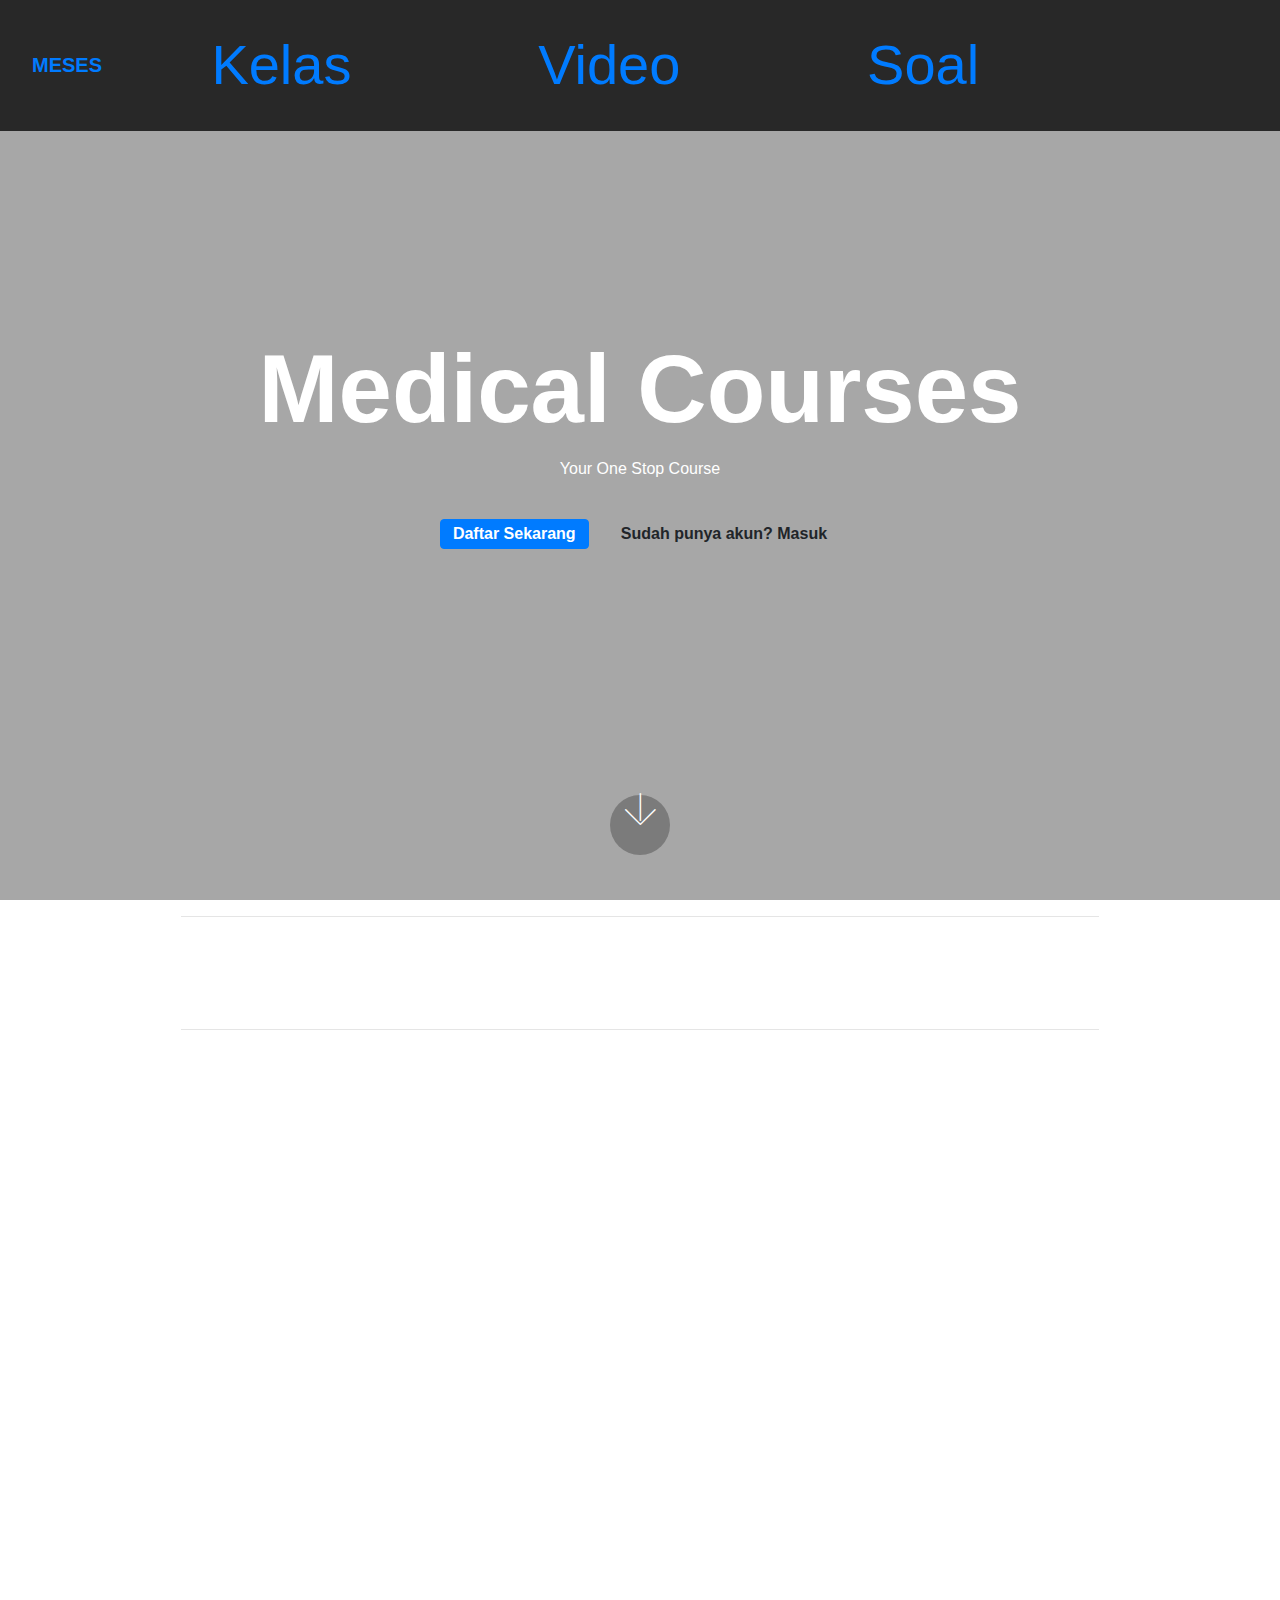
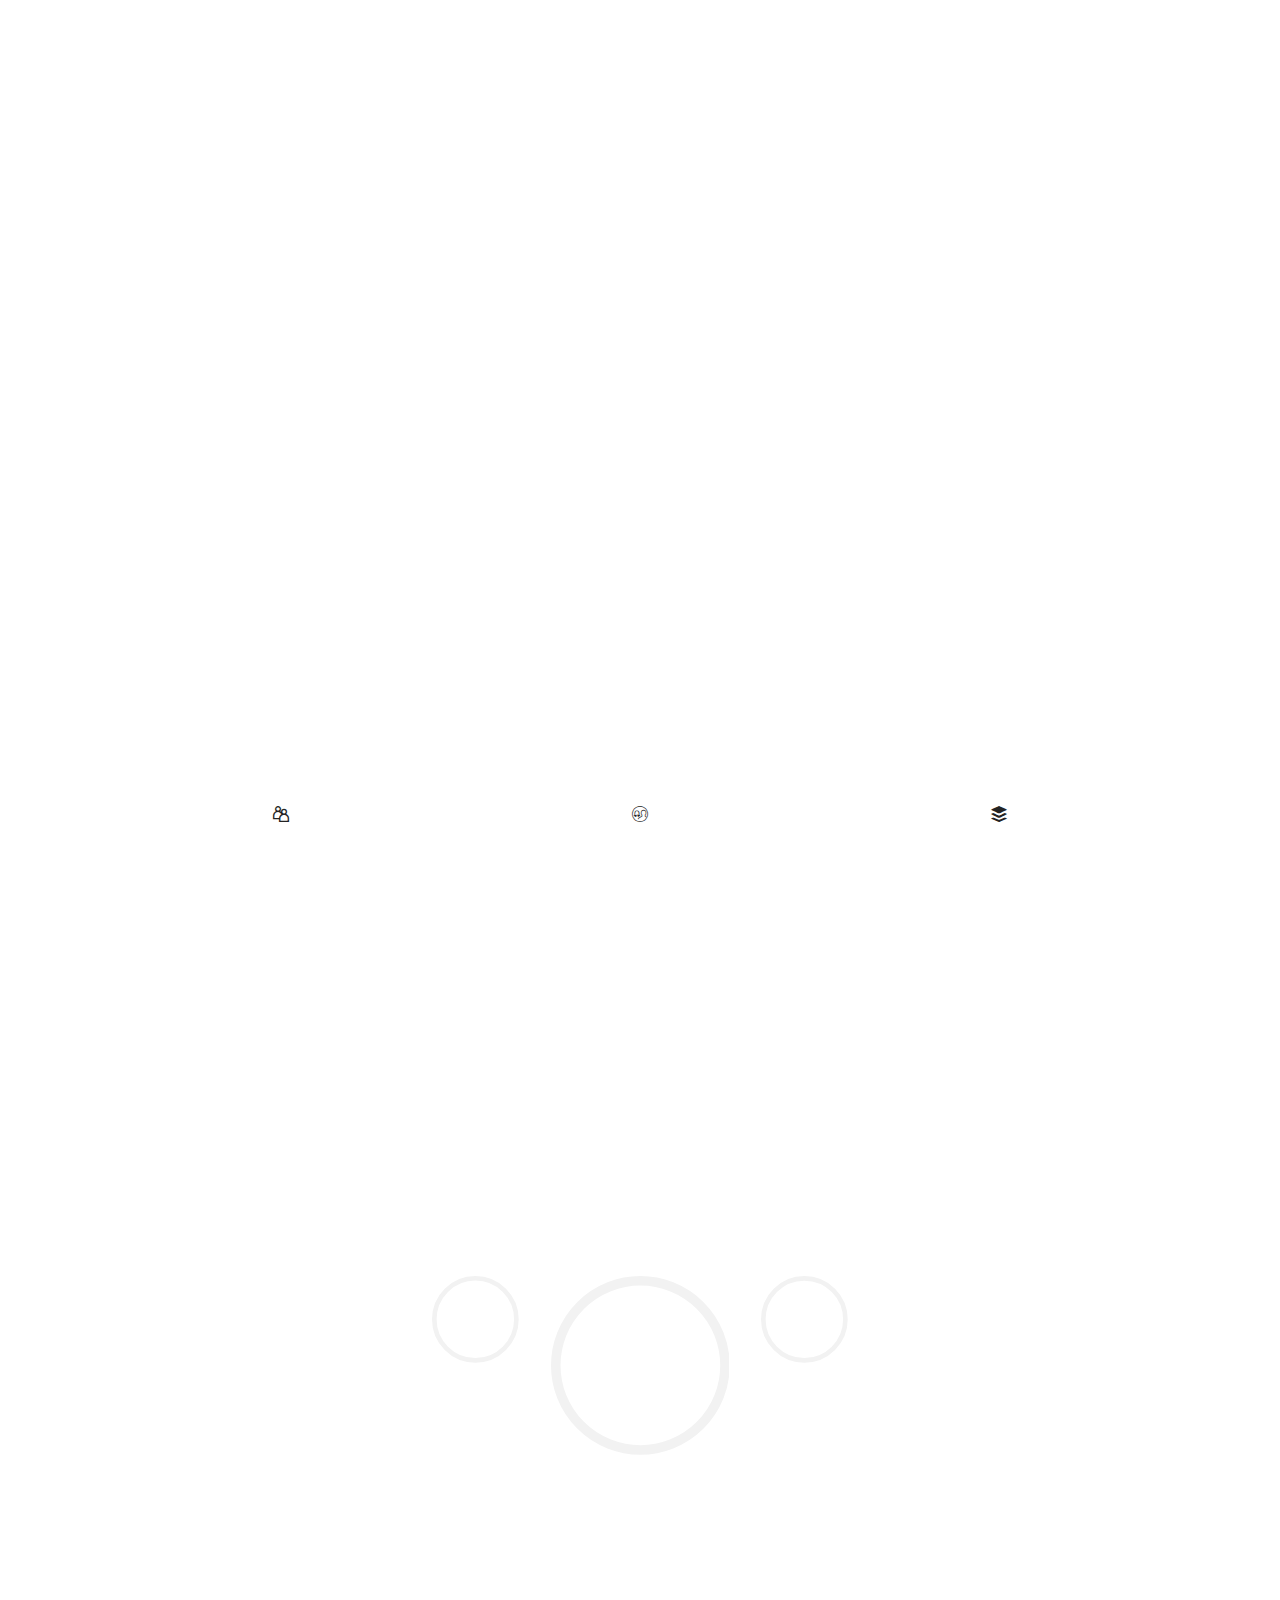
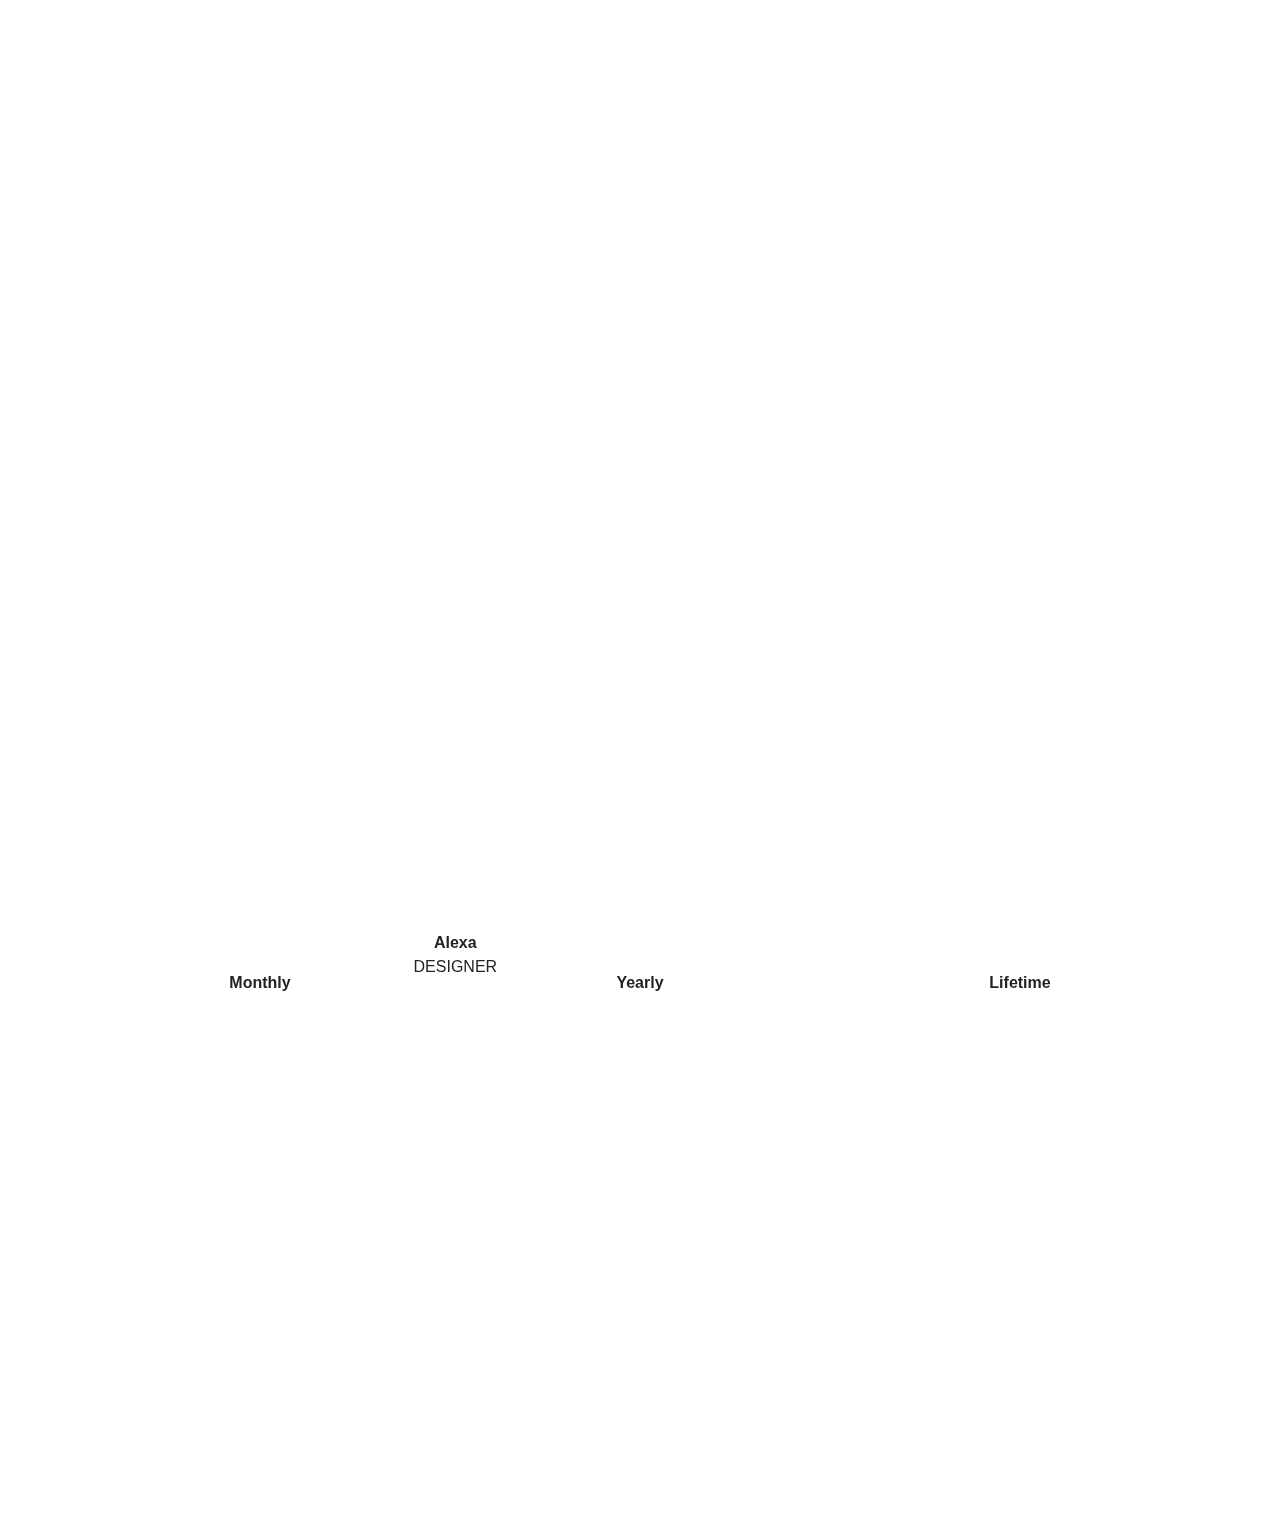
==== commit e234daf6: "GW GANTENG" ====
--- a/index.html
+++ b/index.html
@@ -1,779 +1,845 @@
 <!DOCTYPE html>
-<html  >
+<html>
+
 <head>
-  <!-- Site made with Mobirise Website Builder v5.2.0, https://mobirise.com -->
-  <meta charset="UTF-8">
-  <meta http-equiv="X-UA-Compatible" content="IE=edge">
-  <meta name="generator" content="Mobirise v5.2.0, mobirise.com">
-  <meta name="viewport" content="width=device-width, initial-scale=1, minimum-scale=1">
-  <link rel="shortcut icon" href="assets/images/logo.png" type="image/x-icon">
-  <meta name="description" content="">
-  
-  
-  <title>Home</title>
-  <link rel="stylesheet" href="assets/web/assets/mobirise-icons/mobirise-icons.css">
-  <link rel="stylesheet" href="assets/web/assets/mobirise-icons2/mobirise2.css">
-  <link rel="stylesheet" href="assets/tether/tether.min.css">
-  <link rel="stylesheet" href="assets/bootstrap/css/bootstrap.min.css">
-  <link rel="stylesheet" href="assets/bootstrap/css/bootstrap-grid.min.css">
-  <link rel="stylesheet" href="assets/bootstrap/css/bootstrap-reboot.min.css">
-  <link rel="stylesheet" href="assets/facebook-plugin/style.css">
-  <link rel="stylesheet" href="assets/dropdown/css/style.css">
-  <link rel="stylesheet" href="assets/animatecss/animate.css">
-  <link rel="stylesheet" href="assets/as-pie-progress/css/progress.min.css">
-  <link rel="stylesheet" href="assets/socicon/css/styles.css">
-  <link rel="stylesheet" href="assets/theme/css/style.css">
-  <link rel="preload" as="style" href="assets/mobirise/css/mbr-additional.css"><link rel="stylesheet" href="assets/mobirise/css/mbr-additional.css" type="text/css">
-  
-  
-  
-  
+    <!-- Site made with Mobirise Website Builder v5.2.0, https://mobirise.com -->
+    <meta charset="UTF-8">
+    <meta http-equiv="X-UA-Compatible" content="IE=edge">
+    <meta name="generator" content="Mobirise v5.2.0, mobirise.com">
+    <meta name="viewport" content="width=device-width, initial-scale=1, minimum-scale=1">
+    <link rel="shortcut icon" href="assets/images/logo.png" type="image/x-icon">
+    <meta name="description" content="">
+
+
+    <title>Home</title>
+    <link rel="stylesheet" href="assets/web/assets/mobirise-icons/mobirise-icons.css">
+    <link rel="stylesheet" href="assets/web/assets/mobirise-icons2/mobirise2.css">
+    <link rel="stylesheet" href="assets/tether/tether.min.css">
+    <link rel="stylesheet" href="assets/bootstrap/css/bootstrap.min.css">
+    <link rel="stylesheet" href="assets/bootstrap/css/bootstrap-grid.min.css">
+    <link rel="stylesheet" href="assets/bootstrap/css/bootstrap-reboot.min.css">
+    <link rel="stylesheet" href="assets/facebook-plugin/style.css">
+    <link rel="stylesheet" href="assets/dropdown/css/style.css">
+    <link rel="stylesheet" href="assets/animatecss/animate.css">
+    <link rel="stylesheet" href="assets/as-pie-progress/css/progress.min.css">
+    <link rel="stylesheet" href="assets/socicon/css/styles.css">
+    <link rel="stylesheet" href="assets/theme/css/style.css">
+    <link rel="preload" as="style" href="assets/mobirise/css/mbr-additional.css">
+    <link rel="stylesheet" href="assets/mobirise/css/mbr-additional.css" type="text/css">
+
+
+
+
 </head>
+
 <body>
-  
-  <section class="menu menu1 cid-sfWX4aK29w" once="menu" id="menu1-5">
-    
-
-    <nav class="navbar navbar-dropdown navbar-fixed-top navbar-expand-lg">
+
+    <section class="menu menu1 cid-sfWX4aK29w" once="menu" id="menu1-5">
+
+
+        <nav class="navbar navbar-dropdown navbar-fixed-top navbar-expand-lg">
+            <div class="container-fluid">
+                <div class="navbar-brand">
+
+                    <span class="navbar-caption-wrap"><a class="navbar-caption text-black text-primary display-7"
+                            href="index.html">MESES</a></span>
+                </div>
+                <button class="navbar-toggler" type="button" data-toggle="collapse"
+                    data-target="#navbarSupportedContent" aria-controls="navbarNavAltMarkup" aria-expanded="false"
+                    aria-label="Toggle navigation">
+                    <div class="hamburger">
+                        <span></span>
+                        <span></span>
+                        <span></span>
+                        <span></span>
+                    </div>
+                </button>
+                <div class="collapse navbar-collapse" id="navbarSupportedContent">
+                    <ul class="navbar-nav nav-dropdown nav-right" data-app-modern-menu="true">
+                        <li class="nav-item"><a class="nav-link link text-black text-primary display-4"
+                                href="kelas.html">
+                                Kelas</a></li>
+                        <li class="nav-item"><a class="nav-link link text-black text-primary display-4"
+                                href="videoList.html">
+                                Video</a></li>
+                        <li class="nav-item"><a class="nav-link link text-black text-primary display-4"
+                                href="soalList.html">Soal</a>
+                        </li>
+                    </ul>
+
+
+                </div>
+            </div>
+        </nav>
+    </section>
+
+    <section class="cid-sfWVWPR0KV mbr-fullscreen mbr-parallax-background" id="header2-1">
+
+
+
+        <div class="mbr-overlay" style="opacity: 0.4; background-color: rgb(35, 35, 35);"></div>
+
+        <div class="container align-center">
+            <div class="row justify-content-md-center">
+                <div class="mbr-white col-md-10">
+                    <h1 class="mbr-section-title mbr-bold pb-3 mbr-fonts-style display-1">
+                        Medical Courses</h1>
+
+                    <p class="mbr-text pb-3 mbr-fonts-style display-5">Your One Stop Course</p>
+                    <div class="mbr-section-btn"><a class="btn btn-md btn-primary display-4" href="register.html">Daftar
+                            Sekarang</a>
+                        <a class="btn btn-md btn-white display-4" href="login.html">Sudah punya akun? Masuk</a></div>
+                </div>
+            </div>
+        </div>
+        <div class="mbr-arrow hidden-sm-down" aria-hidden="true">
+            <a href="#next">
+                <i class="mbri-down mbr-iconfont"></i>
+            </a>
+        </div>
+    </section>
+
+    <section class="content6 cid-sfXawcbEx5" id="content6-d">
+
+        <div class="container">
+            <div class="row justify-content-center">
+                <div class="col-md-12 col-lg-10">
+                    <hr class="line">
+                    <p class="mbr-text align-center mbr-fonts-style my-4 display-5">"Gunakan waktu sebaik
+                        mungkin,<br>jangan lewatkan kesempatan yang ada."<br><br>- William Shakespeare</p>
+                    <hr class="line">
+                </div>
+            </div>
+        </div>
+    </section>
+
+    <section class="features3 cid-sfXaCC9IwZ" id="features3-e">
+
+
+
+
+        <div class="container">
+            <div class="media-container-row">
+                <div class="card p-3 col-12 col-md-6 col-lg-4">
+                    <div class="card-wrapper">
+                        <div class="card-img">
+                            <img src="assets/images/mbr-674x449.jpg" alt="Mobirise">
+                        </div>
+                        <div class="card-box">
+                            <h4 class="card-title mbr-fonts-style display-7">Materi Komprehensif</h4>
+                            <p class="mbr-text mbr-fonts-style display-7">Lorem ipsum dolor sit amet,
+                                coasdasdasdasdsadsadnsectetur adipisicing elit. Doloribus, odit?</p>
+                        </div>
+                        <div class="mbr-section-btn text-center">
+                            <a href="https://mobiri.se" class="btn btn-primary display-4">
+                                Learn More
+                            </a>
+                        </div>
+                    </div>
+                </div>
+
+                <div class="card p-3 col-12 col-md-6 col-lg-4">
+                    <div class="card-wrapper">
+                        <div class="card-img">
+                            <img src="assets/images/mbr-626x313.jpg" alt="Mobirise">
+                        </div>
+                        <div class="card-box">
+                            <h4 class="card-title mbr-fonts-style display-7">Tutorial&nbsp;</h4>
+                            <p class="mbr-text mbr-fonts-style display-7">
+                                Lorem ipsum dolor sit amet, coasdasdasdasdsadsadnsectetur adipisicing elit. Doloribus,
+                                odit?
+                            </p>
+                        </div>
+                        <div class="mbr-section-btn text-center">
+                            <a href="https://mobiri.se" class="btn btn-primary display-4">
+                                Learn More
+                            </a>
+                        </div>
+                    </div>
+                </div>
+
+                <div class="card p-3 col-12 col-md-6 col-lg-4">
+                    <div class="card-wrapper">
+                        <div class="card-img">
+                            <img src="assets/images/background3.jpg" alt="Mobirise">
+                        </div>
+                        <div class="card-box">
+                            <h4 class="card-title mbr-fonts-style display-7">Diskusi Interaktif</h4>
+                            <p class="mbr-text mbr-fonts-style display-7">
+                                Lorem ipsum dolor sit amet, coasdasdasdasdsadsadnsectetur adipisicing elit. Doloribus,
+                                odit?
+                            </p>
+                        </div>
+                        <div class="mbr-section-btn text-center">
+                            <a href="https://mobiri.se" class="btn btn-primary display-4">
+                                Learn More
+                            </a>
+                        </div>
+                    </div>
+                </div>
+
+
+            </div>
+        </div>
+    </section>
+
+    <section class="services3 cid-sfXe6eRwyY" id="services3-f">
+        <!---->
+
+        <!---->
+        <!--Overlay-->
+
+        <!--Container-->
+        <div class="container">
+            <div class="row">
+                <!--Titles-->
+                <div class="title pb-5 col-12">
+                    <h2 class="align-left mbr-fonts-style display-2">
+                        Daftar Materi Blok</h2>
+
+                </div>
+                <!--Card-1-->
+                <div class="card px-3 col-12 col-md-6">
+                    <div class="card-wrapper media-container-row media-container-row">
+                        <div class="card-box">
+                            <div class="top-line pb-1">
+                                <h4 class="card-title mbr-fonts-style display-5">
+                                    Blok 1
+                                </h4>
+                                <p class="mbr-text card-title cost mbr-fonts-style m-0 display-5">...</p>
+                            </div>
+                            <div class="bottom-line">
+                                <p class="mbr-text mbr-fonts-style display-7">
+                                    Lorem ipsum dolor sit amet, coasdasdasdasdsadsadnsectetur adipisicing elit.
+                                    Doloribus, odit?
+                                </p>
+                            </div>
+                        </div>
+                    </div>
+                </div>
+                <!--Card-2-->
+                <div class="card px-3 col-12 col-md-6">
+                    <div class="card-wrapper media-container-row media-container-row">
+                        <div class="card-box">
+                            <div class="top-line pb-3">
+                                <h4 class="card-title mbr-fonts-style display-5">
+                                    Blok 2
+                                </h4>
+                                <p class="mbr-text card-title cost mbr-fonts-style m-0 display-5">
+                                    ...
+                                </p>
+                            </div>
+                            <div class="bottom-line">
+                                <p class="mbr-text mbr-fonts-style display-7">
+                                    Lorem ipsum dolor sit amet, consectetur adipisicing elit. Doloribus, odit?
+                                </p>
+                            </div>
+                        </div>
+                    </div>
+                </div>
+                <!--Card-3-->
+                <div class="card px-3 col-12 col-md-6">
+                    <div class="card-wrapper media-container-row media-container-row">
+                        <div class="card-box">
+                            <div class="top-line pb-3">
+                                <h4 class="card-title mbr-fonts-style display-5">
+                                    Blok 3
+                                </h4>
+                                <p class="mbr-text card-title cost mbr-fonts-style m-0 display-5">
+                                    ...
+                                </p>
+                            </div>
+                            <div class="bottom-line">
+                                <p class="mbr-text mbr-fonts-style display-7">
+                                    Lorem ipsum dolor sit amet, consectetur adipisicing elit. Doloribus, odit?
+                                </p>
+                            </div>
+                        </div>
+                    </div>
+                </div>
+                <!--Card-4-->
+                <div class="card px-3 col-12 col-md-6">
+                    <div class="card-wrapper media-container-row media-container-row">
+                        <div class="card-box">
+                            <div class="top-line pb-3">
+                                <h4 class="card-title mbr-fonts-style display-5">
+                                    Blok 4
+                                </h4>
+                                <p class="mbr-text card-title cost mbr-fonts-style m-0 display-5">
+                                    ...
+                                </p>
+                            </div>
+                            <div class="bottom-line">
+                                <p class="mbr-text mbr-fonts-style display-7">
+                                    Lorem ipsum dolor sit amet, consectetur adipisicing elit. Doloribus, odit?
+                                </p>
+                            </div>
+                        </div>
+                    </div>
+                </div>
+                <!--Card-5-->
+                <div class="card px-3 col-12 col-md-6">
+                    <div class="card-wrapper media-container-row media-container-row">
+                        <div class="card-box">
+                            <div class="top-line pb-3">
+                                <h4 class="card-title mbr-fonts-style display-5">
+                                    Blok 5
+                                </h4>
+                                <p class="mbr-text card-title cost mbr-fonts-style m-0 display-5">
+                                    ...
+                                </p>
+                            </div>
+                            <div class="bottom-line">
+                                <p class="mbr-text mbr-fonts-style display-7">
+                                    Lorem ipsum dolor sit amet, consectetur adipisicing elit. Doloribus, odit?
+                                </p>
+                            </div>
+                        </div>
+                    </div>
+                </div>
+                <!--Card-6-->
+                <div class="card px-3 col-12 col-md-6">
+                    <div class="card-wrapper media-container-row media-container-row">
+                        <div class="card-box">
+                            <div class="top-line pb-3">
+                                <h4 class="card-title mbr-fonts-style display-5">
+                                    Blok 6
+                                </h4>
+                                <p class="mbr-text card-title cost mbr-fonts-style m-0 display-5">
+                                    ...
+                                </p>
+                            </div>
+                            <div class="bottom-line">
+                                <p class="mbr-text mbr-fonts-style display-7">
+                                    Lorem ipsum dolor sit amet, consectetur adipisicing elit. Doloribus, odit?
+                                </p>
+                            </div>
+                        </div>
+                    </div>
+                </div>
+                <!--Card-7-->
+                <div class="card px-3 col-12 col-md-6">
+                    <div class="card-wrapper media-container-row media-container-row">
+                        <div class="card-box">
+                            <div class="top-line pb-3">
+                                <h4 class="card-title mbr-fonts-style display-5">
+                                    Blok 7
+                                </h4>
+                                <p class="mbr-text card-title cost mbr-fonts-style m-0 display-5">
+                                    ...
+                                </p>
+                            </div>
+                            <div class="bottom-line">
+                                <p class="mbr-text mbr-fonts-style display-7">
+                                    Lorem ipsum dolor sit amet, consectetur adipisicing elit. Doloribus, odit?
+                                </p>
+                            </div>
+                        </div>
+                    </div>
+                </div>
+                <!--Card-8-->
+                <div class="card px-3 col-12 col-md-6">
+                    <div class="card-wrapper media-container-row media-container-row">
+                        <div class="card-box">
+                            <div class="top-line pb-3">
+                                <h4 class="card-title mbr-fonts-style display-5">
+                                    Blok 8
+                                </h4>
+                                <p class="mbr-text card-title cost mbr-fonts-style m-0 display-5">
+                                    ...
+                                </p>
+                            </div>
+                            <div class="bottom-line">
+                                <p class="mbr-text mbr-fonts-style display-7">
+                                    Lorem ipsum dolor sit amet, consectetur adipisicing elit. Doloribus, odit?
+                                </p>
+                            </div>
+                        </div>
+                    </div>
+                </div>
+                <!--Card-9-->
+                <div class="card px-3 col-12 col-md-6">
+                    <div class="card-wrapper media-container-row media-container-row">
+                        <div class="card-box">
+                            <div class="top-line pb-3">
+                                <h4 class="card-title mbr-fonts-style display-5">
+                                    Blok 9
+                                </h4>
+                                <p class="mbr-text card-title cost mbr-fonts-style m-0 display-5">
+                                    ...
+                                </p>
+                            </div>
+                            <div class="bottom-line">
+                                <p class="mbr-text mbr-fonts-style display-7">
+                                    Lorem ipsum dolor sit amet, consectetur adipisicing elit. Doloribus, odit?
+                                </p>
+                            </div>
+                        </div>
+                    </div>
+                </div>
+                <!--Card-10-->
+                <div class="card px-3 col-12 col-md-6">
+                    <div class="card-wrapper media-container-row media-container-row">
+                        <div class="card-box">
+                            <div class="top-line pb-3">
+                                <h4 class="card-title mbr-fonts-style display-5">
+                                    Blok 10
+                                </h4>
+                                <p class="mbr-text card-title cost mbr-fonts-style m-0 display-5">
+                                    ...
+                                </p>
+                            </div>
+                            <div class="bottom-line">
+                                <p class="mbr-text mbr-fonts-style display-7">
+                                    Lorem ipsum dolor sit amet, consectetur adipisicing elit. Doloribus, odit?
+                                </p>
+                            </div>
+                        </div>
+                    </div>
+                </div>
+                <!--Card-11-->
+                <div class="card px-3 col-12 col-md-6">
+                    <div class="card-wrapper media-container-row media-container-row">
+                        <div class="card-box">
+                            <div class="top-line pb-3">
+                                <h4 class="card-title mbr-fonts-style display-5">
+                                    Blok 11
+                                </h4>
+                                <p class="mbr-text card-title cost mbr-fonts-style m-0 display-5">
+                                    ...
+                                </p>
+                            </div>
+                            <div class="bottom-line">
+                                <p class="mbr-text mbr-fonts-style display-7">
+                                    Lorem ipsum dolor sit amet, consectetur adipisicing elit. Doloribus, odit?
+                                </p>
+                            </div>
+                        </div>
+                    </div>
+                </div>
+                <!--Card-12-->
+                <div class="card px-3 col-12 col-md-6">
+                    <div class="card-wrapper media-container-row media-container-row">
+                        <div class="card-box">
+                            <div class="top-line pb-3">
+                                <h4 class="card-title mbr-fonts-style display-5">
+                                    Blok 12
+                                </h4>
+                                <p class="mbr-text card-title cost mbr-fonts-style m-0 display-5">
+                                    ...
+                                </p>
+                            </div>
+                            <div class="bottom-line">
+                                <p class="mbr-text mbr-fonts-style display-7">
+                                    Lorem ipsum dolor sit amet, consectetur adipisicing elit. Doloribus, odit?
+                                </p>
+                            </div>
+                        </div>
+                    </div>
+                </div>
+            </div>
+        </div>
+    </section>
+
+    <section class="counters1 counters cid-sfX37KdytC" id="counters1-a">
+
+
+
+
+
+        <div class="container">
+            <h2 class="mbr-section-title pb-3 align-center mbr-fonts-style display-2">
+                Data saat ini</h2>
+            <h3 class="mbr-section-subtitle mbr-fonts-style display-5">
+                Mobirise is a beautiful site constructor
+            </h3>
+
+            <div class="container pt-4 mt-2">
+                <div class="media-container-row">
+                    <div class="card p-3 align-center col-12 col-md-6 col-lg-4">
+                        <div class="panel-item p-3">
+                            <div class="card-img pb-3">
+                                <span class="mbr-iconfont mobi-mbri-users mobi-mbri"></span>
+                            </div>
+
+                            <div class="card-text">
+                                <h3 class="count pt-3 pb-3 mbr-fonts-style display-2">
+                                    100
+                                </h3>
+                                <h4 class="mbr-content-title mbr-bold mbr-fonts-style display-7">
+                                    Mahasiswa</h4>
+                            </div>
+                        </div>
+                    </div>
+
+
+                    <div class="card p-3 align-center col-12 col-md-6 col-lg-4">
+                        <div class="panel-item p-3">
+                            <div class="card-img pb-3">
+                                <span class="mbr-iconfont mbri-users"></span>
+                            </div>
+                            <div class="card-text">
+                                <h3 class="count pt-3 pb-3 mbr-fonts-style display-2">
+                                    200
+                                </h3>
+                                <h4 class="mbr-content-title mbr-bold mbr-fonts-style display-7">
+                                    Tutor</h4>
+                            </div>
+                        </div>
+                    </div>
+
+                    <div class="card p-3 align-center col-12 col-md-6 col-lg-4">
+                        <div class="panel-item p-3">
+                            <div class="card-img pb-3">
+                                <span class="mbr-iconfont socicon-buffer socicon"></span>
+                            </div>
+                            <div class="card-text">
+                                <h3 class="count pt-3 pb-3 mbr-fonts-style display-2">17</h3>
+                                <h4 class="mbr-content-title mbr-bold mbr-fonts-style display-7">
+                                    Blok Materi</h4>
+                            </div>
+                        </div>
+                    </div>
+
+
+
+                </div>
+            </div>
+        </div>
+    </section>
+
+    <section class="progress-bars3 cid-sfXhaPvQ7d" id="progress-bars3-i">
+
+
+
+
+
+        <div class="container">
+            <h2 class="mbr-section-title pb-3 align-center mbr-fonts-style display-2">
+                Circle progress bars
+            </h2>
+
+            <h3 class="mbr-section-subtitle mbr-fonts-style display-5">
+                Mobirise has provided for website developers a growing library of modern blocks which can be used either
+                partially or in full for every website developed through the builder.
+            </h3>
+
+            <div class="media-container-row pt-5 mt-2">
+                <div class="card p-3 align-center">
+                    <div class="wrap">
+                        <div class="pie_progress progress1" role="progressbar" data-goal="50">
+                            <p class="pie_progress__number mbr-fonts-style display-5"></p>
+                        </div>
+                    </div>
+                    <div class="mbr-crt-title pt-3">
+                        <h4 class="card-title py-2 mbr-fonts-style display-5">
+                            Amenity
+                        </h4>
+                    </div>
+                </div>
+
+                <div class="card p-3 align-center">
+                    <div class="wrap">
+                        <div class="pie_progress progress2" role="progressbar" data-goal="60">
+                            <p class="pie_progress__number mbr-fonts-style display-5"></p>
+                        </div>
+                    </div>
+                    <div class="mbr-crt-title pt-3">
+                        <h4 class="card-title py-2 mbr-fonts-style display-5">
+                            Publick transport
+                        </h4>
+                    </div>
+                </div>
+
+                <div class="card p-3 align-center">
+                    <div class="wrap">
+                        <div class="pie_progress progress3" role="progressbar" data-goal="96">
+                            <p class="pie_progress__number mbr-fonts-style display-5">97%</p>
+                        </div>
+                    </div>
+                    <div class="mbr-crt-title pt-3">
+                        <h4 class="card-title py-2 mbr-fonts-style display-5">
+                            Nightlife
+                        </h4>
+                    </div>
+                </div>
+
+
+
+
+
+
+            </div>
+        </div>
+    </section>
+
+    <section class="testimonails3 carousel slide testimonials-slider cid-sfXa9RuStR" data-interval="false"
+        id="testimonials3-c">
+
+
+
+
+
+        <div class="text-center container">
+            <h3 class="mb-4 mbr-fonts-style display-2">
+                <strong>What Our Fantastic Users Say</strong>
+            </h3>
+
+            <div class="carousel slide" role="listbox" data-pause="true" data-keyboard="false" data-ride="carousel"
+                data-interval="8000">
+                <div class="carousel-inner">
+
+
+                    <div class="carousel-item">
+                        <div class="user col-md-8">
+                            <div class="user_image">
+                                <img src="assets/images/team3.jpg">
+                            </div>
+                            <div class="user_text mb-4">
+                                <p class="mbr-fonts-style display-7">
+                                    Themes in the Mobirise website builder offer multiple blocks: intros, sliders,
+                                    galleries, forms, articles, and so on. Start a project and click on the red plus
+                                    buttons to see the blocks available for your theme.
+                                </p>
+                            </div>
+                            <div class="user_name mbr-fonts-style mb-2 display-7">
+                                <strong>Alexa</strong>
+                            </div>
+                            <div class="user_desk mbr-fonts-style display-7">
+                                DESIGNER
+                            </div>
+                        </div>
+                    </div>
+                    <div class="carousel-item">
+                        <div class="user col-md-8">
+                            <div class="user_image">
+                                <img src="assets/images/team2.jpg">
+                            </div>
+                            <div class="user_text mb-4">
+                                <p class="mbr-fonts-style display-7">
+                                    Themes in the Mobirise website builder offer multiple blocks: intros, sliders,
+                                    galleries, forms, articles, and so on. Start a project and click on the red plus
+                                    buttons to see the blocks available for your theme.
+                                </p>
+                            </div>
+                            <div class="user_name mbr-fonts-style mb-2 display-7">
+                                <strong>Linda</strong>
+                            </div>
+                            <div class="user_desk mbr-fonts-style display-7">
+                                DEVELOPER
+                            </div>
+                        </div>
+                    </div>
+                </div>
+
+                <div class="carousel-controls">
+                    <a class="carousel-control-prev" role="button" data-slide="prev">
+                        <span aria-hidden="true" class="mobi-mbri mobi-mbri-arrow-prev mbr-iconfont"></span>
+                        <span class="sr-only">Previous</span>
+                    </a>
+
+                    <a class="carousel-control-next" role="button" data-slide="next">
+                        <span aria-hidden="true" class="mobi-mbri mobi-mbri-arrow-next mbr-iconfont"></span>
+                        <span class="sr-only">Next</span>
+                    </a>
+                </div>
+            </div>
+        </div>
+    </section>
+
+    <section class="pricing2 cid-sfX2HlteAh" id="pricing2-7">
+
+
+
+        <div class="container">
+            <div class="row justify-content-center">
+                <div class="col-12 col-md-6 align-center col-lg-4">
+                    <div class="plan">
+                        <div class="plan-header">
+                            <h6 class="plan-title mbr-fonts-style mb-3 display-5">
+                                <strong>Monthly</strong>
+                            </h6>
+                            <div class="plan-price">
+                                <p class="price mbr-fonts-style m-0 display-1"><strong>$19</strong></p>
+                                <p class="price-term mbr-fonts-style mb-3 display-7"><strong>Per month</strong>
+                                </p>
+                            </div>
+                        </div>
+                        <div class="plan-body">
+                            <div class="plan-list mb-4">
+                                <ul class="list-group mbr-fonts-style list-group-flush display-7">
+                                    <li class="list-group-item">Code Editor
+                                    </li>
+                                    <li class="list-group-item">Mobirise Kit
+                                    </li>
+                                    <li class="list-group-item">Form Builder
+                                    </li>
+                                    <li class="list-group-item">Popup Builder</li>
+                                </ul>
+                            </div>
+                            <div class="mbr-section-btn text-center">
+                                <a href="https://mobiri.se" class="btn btn-primary display-4">Get started</a>
+                            </div>
+                        </div>
+                    </div>
+                </div>
+                <div class="col-12 col-md-6 align-center col-lg-4">
+                    <div class="plan">
+                        <div class="plan-header">
+                            <h6 class="plan-title mbr-fonts-style mb-3 display-5">
+                                <strong>Yearly</strong>
+                            </h6>
+                            <div class="plan-price">
+                                <p class="price mbr-fonts-style m-0 display-1"><strong>$19</strong></p>
+                                <p class="price-term mbr-fonts-style mb-3 display-7"><strong>Per year</strong>
+                                </p>
+                            </div>
+                        </div>
+                        <div class="plan-body">
+                            <div class="plan-list mb-4">
+                                <ul class="list-group mbr-fonts-style list-group-flush display-7">
+                                    <li class="list-group-item">Code Editor
+                                    </li>
+                                    <li class="list-group-item">Mobirise Kit
+                                    </li>
+                                    <li class="list-group-item">Form Builder
+                                    </li>
+                                    <li class="list-group-item">Popup Builder</li>
+                                </ul>
+                            </div>
+                            <div class="mbr-section-btn text-center">
+                                <a href="https://mobiri.se" class="btn btn-primary display-4">Get started</a>
+                            </div>
+                        </div>
+                    </div>
+                </div>
+                <div class="col-12 col-md-6 align-center col-lg-4">
+                    <div class="plan">
+                        <div class="plan-header">
+                            <h6 class="plan-title mbr-fonts-style mb-3 display-5">
+                                <strong>Lifetime</strong>
+                            </h6>
+                            <div class="plan-price">
+                                <p class="price mbr-fonts-style m-0 display-1"><strong>$399</strong></p>
+                                <p class="price-term mbr-fonts-style mb-3 display-7"><strong>One time</strong>
+                                </p>
+                            </div>
+                        </div>
+                        <div class="plan-body">
+                            <div class="plan-list mb-4">
+                                <ul class="list-group mbr-fonts-style list-group-flush display-7">
+                                    <li class="list-group-item">Code Editor
+                                    </li>
+                                    <li class="list-group-item">Mobirise Kit
+                                    </li>
+                                    <li class="list-group-item">Form Builder
+                                    </li>
+                                    <li class="list-group-item">Popup Builder</li>
+                                </ul>
+                            </div>
+                            <div class="mbr-section-btn text-center">
+                                <a href="https://mobiri.se" class="btn btn-primary display-4">Get started</a>
+                            </div>
+                        </div>
+                    </div>
+                </div>
+
+            </div>
+        </div>
+    </section>
+
+    <section class="footer3 cid-sfXBI85u46" once="footers" id="footer3-1s">
+
+
+
+
+
         <div class="container-fluid">
-            <div class="navbar-brand">
-                
-                <span class="navbar-caption-wrap"><a class="navbar-caption text-black text-primary display-7" href="index.html">MESES</a></span>
-            </div>
-            <button class="navbar-toggler" type="button" data-toggle="collapse" data-target="#navbarSupportedContent" aria-controls="navbarNavAltMarkup" aria-expanded="false" aria-label="Toggle navigation">
-                <div class="hamburger">
-                    <span></span>
-                    <span></span>
-                    <span></span>
-                    <span></span>
-                </div>
-            </button>
-            <div class="collapse navbar-collapse" id="navbarSupportedContent">
-                <ul class="navbar-nav nav-dropdown nav-right" data-app-modern-menu="true"><li class="nav-item"><a class="nav-link link text-black text-primary display-4" href="kelas.html">
-                            Kelas</a></li>
-                    <li class="nav-item"><a class="nav-link link text-black text-primary display-4" href="videoList.html">
-                            Video</a></li>
-                    <li class="nav-item"><a class="nav-link link text-black text-primary display-4" href="soalList.html">Soal</a>
-                    </li></ul>
-                
-                
-            </div>
-        </div>
-    </nav>
-</section>
-
-<section class="cid-sfWVWPR0KV mbr-fullscreen mbr-parallax-background" id="header2-1">
-
-    
-
-    <div class="mbr-overlay" style="opacity: 0.4; background-color: rgb(35, 35, 35);"></div>
-
-    <div class="container align-center">
-        <div class="row justify-content-md-center">
-            <div class="mbr-white col-md-10">
-                <h1 class="mbr-section-title mbr-bold pb-3 mbr-fonts-style display-1">
-                    Medical Courses</h1>
-                
-                <p class="mbr-text pb-3 mbr-fonts-style display-5">Your One Stop Course</p>
-                <div class="mbr-section-btn"><a class="btn btn-md btn-primary display-4" href="register.html">Daftar Sekarang</a>
-                    <a class="btn btn-md btn-white display-4" href="login.html">Sudah punya akun? Masuk</a></div>
-            </div>
-        </div>
-    </div>
-    <div class="mbr-arrow hidden-sm-down" aria-hidden="true">
-        <a href="#next">
-            <i class="mbri-down mbr-iconfont"></i>
-        </a>
-    </div>
-</section>
-
-<section class="content6 cid-sfXawcbEx5" id="content6-d">
-    
-    <div class="container">
-        <div class="row justify-content-center">
-            <div class="col-md-12 col-lg-10">
-                <hr class="line">
-                <p class="mbr-text align-center mbr-fonts-style my-4 display-5">"Gunakan waktu sebaik mungkin,<br>jangan lewatkan kesempatan yang ada."<br><br>- William Shakespeare</p>
-                <hr class="line">
-            </div>
-        </div>
-    </div>
-</section>
-
-<section class="features3 cid-sfXaCC9IwZ" id="features3-e">
-
-    
-
-    
-    <div class="container">
-        <div class="media-container-row">
-            <div class="card p-3 col-12 col-md-6 col-lg-4">
-                <div class="card-wrapper">
-                    <div class="card-img">
-                        <img src="assets/images/mbr-674x449.jpg" alt="Mobirise">
-                    </div>
-                    <div class="card-box">
-                        <h4 class="card-title mbr-fonts-style display-7">Materi Komprehensif</h4>
-                        <p class="mbr-text mbr-fonts-style display-7">Lorem ipsum dolor sit amet, coasdasdasdasdsadsadnsectetur adipisicing elit. Doloribus, odit?</p>
-                    </div>
-                    <div class="mbr-section-btn text-center">
-                        <a href="https://mobiri.se" class="btn btn-primary display-4">
-                            Learn More
-                        </a>
-                    </div>
-                </div>
-            </div>
-
-            <div class="card p-3 col-12 col-md-6 col-lg-4">
-                <div class="card-wrapper">
-                    <div class="card-img">
-                        <img src="assets/images/mbr-626x313.jpg" alt="Mobirise">
-                    </div>
-                    <div class="card-box">
-                        <h4 class="card-title mbr-fonts-style display-7">Tutorial&nbsp;</h4>
-                        <p class="mbr-text mbr-fonts-style display-7">
-                            Lorem ipsum dolor sit amet, coasdasdasdasdsadsadnsectetur adipisicing elit. Doloribus, odit?
-                        </p>
-                    </div>
-                    <div class="mbr-section-btn text-center">
-                        <a href="https://mobiri.se" class="btn btn-primary display-4">
-                            Learn More
-                        </a>
-                    </div>
-                </div>
-            </div>
-
-            <div class="card p-3 col-12 col-md-6 col-lg-4">
-                <div class="card-wrapper">
-                    <div class="card-img">
-                        <img src="assets/images/background3.jpg" alt="Mobirise">
-                    </div>
-                    <div class="card-box">
-                        <h4 class="card-title mbr-fonts-style display-7">Diskusi Interaktif</h4>
-                        <p class="mbr-text mbr-fonts-style display-7">
-                            Lorem ipsum dolor sit amet, coasdasdasdasdsadsadnsectetur adipisicing elit. Doloribus, odit?
-                        </p>
-                    </div>
-                    <div class="mbr-section-btn text-center">
-                        <a href="https://mobiri.se" class="btn btn-primary display-4">
-                            Learn More
-                        </a>
-                    </div>
-                </div>
-            </div>
-
-            
-        </div>
-    </div>
-</section>
-
-<section class="services3 cid-sfXe6eRwyY" id="services3-f">
-    <!---->
-    
-    <!---->
-    <!--Overlay-->
-    
-    <!--Container-->
-    <div class="container">
-        <div class="row">
-            <!--Titles-->
-            <div class="title pb-5 col-12">
-                <h2 class="align-left mbr-fonts-style display-2">
-                    Daftar Materi Blok</h2>
-                
-            </div>
-            <!--Card-1-->
-            <div class="card px-3 col-12 col-md-6">
-                <div class="card-wrapper media-container-row media-container-row">
-                    <div class="card-box">
-                        <div class="top-line pb-1">
-                            <h4 class="card-title mbr-fonts-style display-5">
-                                Blok 1
-                            </h4>
-                            <p class="mbr-text card-title cost mbr-fonts-style m-0 display-5">...</p>
-                        </div>
-                        <div class="bottom-line">
-                            <p class="mbr-text mbr-fonts-style display-7">
-                                Lorem ipsum dolor sit amet, coasdasdasdasdsadsadnsectetur adipisicing elit. Doloribus, odit?
-                            </p>
-                        </div>
-                    </div>
-                </div>
-            </div>
-            <!--Card-2-->
-            <div class="card px-3 col-12 col-md-6">
-                <div class="card-wrapper media-container-row media-container-row">
-                    <div class="card-box">
-                        <div class="top-line pb-3">
-                            <h4 class="card-title mbr-fonts-style display-5">
-                                Blok 2
-                            </h4>
-                            <p class="mbr-text card-title cost mbr-fonts-style m-0 display-5">
-                                ...
-                            </p>
-                        </div>
-                        <div class="bottom-line">
-                            <p class="mbr-text mbr-fonts-style display-7">
-                                Lorem ipsum dolor sit amet, consectetur adipisicing elit. Doloribus, odit?
-                            </p>
-                        </div>
-                    </div>
-                </div>
-            </div>
-            <!--Card-3-->
-            <div class="card px-3 col-12 col-md-6">
-                <div class="card-wrapper media-container-row media-container-row">
-                    <div class="card-box">
-                        <div class="top-line pb-3">
-                            <h4 class="card-title mbr-fonts-style display-5">
-                                Blok 3
-                            </h4>
-                            <p class="mbr-text card-title cost mbr-fonts-style m-0 display-5">
-                                ...
-                            </p>
-                        </div>
-                        <div class="bottom-line">
-                            <p class="mbr-text mbr-fonts-style display-7">
-                                Lorem ipsum dolor sit amet, consectetur adipisicing elit. Doloribus, odit?
-                            </p>
-                        </div>
-                    </div>
-                </div>
-            </div>
-            <!--Card-4-->
-            <div class="card px-3 col-12 col-md-6">
-                <div class="card-wrapper media-container-row media-container-row">
-                    <div class="card-box">
-                        <div class="top-line pb-3">
-                            <h4 class="card-title mbr-fonts-style display-5">
-                                Blok 4
-                            </h4>
-                            <p class="mbr-text card-title cost mbr-fonts-style m-0 display-5">
-                                ...
-                            </p>
-                        </div>
-                        <div class="bottom-line">
-                            <p class="mbr-text mbr-fonts-style display-7">
-                                Lorem ipsum dolor sit amet, consectetur adipisicing elit. Doloribus, odit?
-                            </p>
-                        </div>
-                    </div>
-                </div>
-            </div>
-            <!--Card-5-->
-            <div class="card px-3 col-12 col-md-6">
-                <div class="card-wrapper media-container-row media-container-row">
-                    <div class="card-box">
-                        <div class="top-line pb-3">
-                            <h4 class="card-title mbr-fonts-style display-5">
-                                Blok 5
-                            </h4>
-                            <p class="mbr-text card-title cost mbr-fonts-style m-0 display-5">
-                                ...
-                            </p>
-                        </div>
-                        <div class="bottom-line">
-                            <p class="mbr-text mbr-fonts-style display-7">
-                                Lorem ipsum dolor sit amet, consectetur adipisicing elit. Doloribus, odit?
-                            </p>
-                        </div>
-                    </div>
-                </div>
-            </div>
-            <!--Card-6-->
-            <div class="card px-3 col-12 col-md-6">
-                <div class="card-wrapper media-container-row media-container-row">
-                    <div class="card-box">
-                        <div class="top-line pb-3">
-                            <h4 class="card-title mbr-fonts-style display-5">
-                                Blok 6
-                            </h4>
-                            <p class="mbr-text card-title cost mbr-fonts-style m-0 display-5">
-                                ...
-                            </p>
-                        </div>
-                        <div class="bottom-line">
-                            <p class="mbr-text mbr-fonts-style display-7">
-                                Lorem ipsum dolor sit amet, consectetur adipisicing elit. Doloribus, odit?
-                            </p>
-                        </div>
-                    </div>
-                </div>
-            </div>
-            <!--Card-7-->
-            <div class="card px-3 col-12 col-md-6">
-                <div class="card-wrapper media-container-row media-container-row">
-                    <div class="card-box">
-                        <div class="top-line pb-3">
-                            <h4 class="card-title mbr-fonts-style display-5">
-                                Blok 7
-                            </h4>
-                            <p class="mbr-text card-title cost mbr-fonts-style m-0 display-5">
-                                ...
-                            </p>
-                        </div>
-                        <div class="bottom-line">
-                            <p class="mbr-text mbr-fonts-style display-7">
-                                Lorem ipsum dolor sit amet, consectetur adipisicing elit. Doloribus, odit?
-                            </p>
-                        </div>
-                    </div>
-                </div>
-            </div>
-            <!--Card-8-->
-            <div class="card px-3 col-12 col-md-6">
-                <div class="card-wrapper media-container-row media-container-row">
-                    <div class="card-box">
-                        <div class="top-line pb-3">
-                            <h4 class="card-title mbr-fonts-style display-5">
-                                Blok 8
-                            </h4>
-                            <p class="mbr-text card-title cost mbr-fonts-style m-0 display-5">
-                                ...
-                            </p>
-                        </div>
-                        <div class="bottom-line">
-                            <p class="mbr-text mbr-fonts-style display-7">
-                                Lorem ipsum dolor sit amet, consectetur adipisicing elit. Doloribus, odit?
-                            </p>
-                        </div>
-                    </div>
-                </div>
-            </div>
-            <!--Card-9-->
-            <div class="card px-3 col-12 col-md-6">
-                <div class="card-wrapper media-container-row media-container-row">
-                    <div class="card-box">
-                        <div class="top-line pb-3">
-                            <h4 class="card-title mbr-fonts-style display-5">
-                                Blok 9
-                            </h4>
-                            <p class="mbr-text card-title cost mbr-fonts-style m-0 display-5">
-                                ...
-                            </p>
-                        </div>
-                        <div class="bottom-line">
-                            <p class="mbr-text mbr-fonts-style display-7">
-                                Lorem ipsum dolor sit amet, consectetur adipisicing elit. Doloribus, odit?
-                            </p>
-                        </div>
-                    </div>
-                </div>
-            </div>
-            <!--Card-10-->
-            <div class="card px-3 col-12 col-md-6">
-                <div class="card-wrapper media-container-row media-container-row">
-                    <div class="card-box">
-                        <div class="top-line pb-3">
-                            <h4 class="card-title mbr-fonts-style display-5">
-                                Blok 10
-                            </h4>
-                            <p class="mbr-text card-title cost mbr-fonts-style m-0 display-5">
-                                ...
-                            </p>
-                        </div>
-                        <div class="bottom-line">
-                            <p class="mbr-text mbr-fonts-style display-7">
-                                Lorem ipsum dolor sit amet, consectetur adipisicing elit. Doloribus, odit?
-                            </p>
-                        </div>
-                    </div>
-                </div>
-            </div>
-            <!--Card-11-->
-            <div class="card px-3 col-12 col-md-6">
-                <div class="card-wrapper media-container-row media-container-row">
-                    <div class="card-box">
-                        <div class="top-line pb-3">
-                            <h4 class="card-title mbr-fonts-style display-5">
-                                Blok 11
-                            </h4>
-                            <p class="mbr-text card-title cost mbr-fonts-style m-0 display-5">
-                                ...
-                            </p>
-                        </div>
-                        <div class="bottom-line">
-                            <p class="mbr-text mbr-fonts-style display-7">
-                                Lorem ipsum dolor sit amet, consectetur adipisicing elit. Doloribus, odit?
-                            </p>
-                        </div>
-                    </div>
-                </div>
-            </div>
-            <!--Card-12-->
-            <div class="card px-3 col-12 col-md-6">
-                <div class="card-wrapper media-container-row media-container-row">
-                    <div class="card-box">
-                        <div class="top-line pb-3">
-                            <h4 class="card-title mbr-fonts-style display-5">
-                                Blok 12
-                            </h4>
-                            <p class="mbr-text card-title cost mbr-fonts-style m-0 display-5">
-                                ...
-                            </p>
-                        </div>
-                        <div class="bottom-line">
-                            <p class="mbr-text mbr-fonts-style display-7">
-                                Lorem ipsum dolor sit amet, consectetur adipisicing elit. Doloribus, odit?
-                            </p>
-                        </div>
-                    </div>
-                </div>
-            </div>
-        </div>
-    </div>
-</section>
-
-<section class="counters1 counters cid-sfX37KdytC" id="counters1-a">
-
-    
-
-    
-
-    <div class="container">
-        <h2 class="mbr-section-title pb-3 align-center mbr-fonts-style display-2">
-            Data saat ini</h2>
-        <h3 class="mbr-section-subtitle mbr-fonts-style display-5">
-            Mobirise is a beautiful site constructor
-        </h3>
-
-        <div class="container pt-4 mt-2">
-            <div class="media-container-row">
-                <div class="card p-3 align-center col-12 col-md-6 col-lg-4">
-                    <div class="panel-item p-3">
-                        <div class="card-img pb-3">
-                            <span class="mbr-iconfont mobi-mbri-users mobi-mbri"></span>
-                        </div>
-
-                        <div class="card-text">
-                            <h3 class="count pt-3 pb-3 mbr-fonts-style display-2">
-                                  100
-                            </h3>
-                            <h4 class="mbr-content-title mbr-bold mbr-fonts-style display-7">
-                                Mahasiswa</h4>
-                        </div>
-                    </div>
-                </div>
-
-
-                <div class="card p-3 align-center col-12 col-md-6 col-lg-4">
-                    <div class="panel-item p-3">
-                        <div class="card-img pb-3">
-                            <span class="mbr-iconfont mbri-users"></span>
-                        </div>
-                        <div class="card-text">
-                            <h3 class="count pt-3 pb-3 mbr-fonts-style display-2">
-                                  200
-                            </h3>
-                            <h4 class="mbr-content-title mbr-bold mbr-fonts-style display-7">
-                                Tutor</h4>
-                        </div>
-                    </div>
-                </div>
-
-                <div class="card p-3 align-center col-12 col-md-6 col-lg-4">
-                    <div class="panel-item p-3">
-                        <div class="card-img pb-3">
-                            <span class="mbr-iconfont socicon-buffer socicon"></span>
-                        </div>
-                        <div class="card-text">
-                            <h3 class="count pt-3 pb-3 mbr-fonts-style display-2">17</h3>
-                            <h4 class="mbr-content-title mbr-bold mbr-fonts-style display-7">
-                                Blok Materi</h4>
-                        </div>
-                    </div>
-                </div>
-
-
-                
-            </div>
-        </div>
-   </div>
-</section>
-
-<section class="progress-bars3 cid-sfXhaPvQ7d" id="progress-bars3-i">
- 
-     
-
-    
-    
-    <div class="container">
-        <h2 class="mbr-section-title pb-3 align-center mbr-fonts-style display-2">
-            Circle progress bars
-        </h2>
-
-        <h3 class="mbr-section-subtitle mbr-fonts-style display-5">
-            Mobirise has provided for website developers a growing library of modern blocks which can be used either partially or in full for every website developed through the builder.
-        </h3>
-    
-        <div class="media-container-row pt-5 mt-2">
-            <div class="card p-3 align-center">
-                <div class="wrap">
-                    <div class="pie_progress progress1" role="progressbar" data-goal="50">
-                        <p class="pie_progress__number mbr-fonts-style display-5"></p>
-                    </div>
-                </div> 
-                <div class="mbr-crt-title pt-3">
-                    <h4 class="card-title py-2 mbr-fonts-style display-5">
-                        Amenity
-                    </h4>
-                </div>                 
-            </div>
-
-            <div class="card p-3 align-center">
-                <div class="wrap">
-                    <div class="pie_progress progress2" role="progressbar" data-goal="60">
-                        <p class="pie_progress__number mbr-fonts-style display-5"></p>
-                    </div>
-                </div> 
-                <div class="mbr-crt-title pt-3">
-                    <h4 class="card-title py-2 mbr-fonts-style display-5">
-                        Publick transport
-                    </h4>
-                </div>                 
-            </div>
-
-            <div class="card p-3 align-center">
-                <div class="wrap">
-                    <div class="pie_progress progress3" role="progressbar" data-goal="96">
-                        <p class="pie_progress__number mbr-fonts-style display-5">97%</p>
-                    </div>
-                </div> 
-                <div class="mbr-crt-title pt-3">
-                    <h4 class="card-title py-2 mbr-fonts-style display-5">
-                        Nightlife
-                    </h4>
-                </div>                 
-            </div>
-
-            
-
-            
-
-            
-        </div>
-</div></section>
-
-<section class="testimonails3 carousel slide testimonials-slider cid-sfXa9RuStR" data-interval="false" id="testimonials3-c">
-
-    
-
-    
-
-    <div class="text-center container">
-        <h3 class="mb-4 mbr-fonts-style display-2">
-            <strong>What Our Fantastic Users Say</strong>
-        </h3>
-
-        <div class="carousel slide" role="listbox" data-pause="true" data-keyboard="false" data-ride="carousel" data-interval="8000">
-            <div class="carousel-inner">
-                
-                
-            <div class="carousel-item">
-                    <div class="user col-md-8">
-                        <div class="user_image">
-                            <img src="assets/images/team3.jpg">
-                        </div>
-                        <div class="user_text mb-4">
-                            <p class="mbr-fonts-style display-7">
-                                Themes in the Mobirise website builder offer multiple blocks: intros, sliders, galleries, forms, articles, and so on. Start a project and click on the red plus buttons to see the blocks available for your theme.
-                            </p>
-                        </div>
-                        <div class="user_name mbr-fonts-style mb-2 display-7">
-                            <strong>Alexa</strong>
-                        </div>
-                        <div class="user_desk mbr-fonts-style display-7">
-                            DESIGNER
-                        </div>
-                    </div>
-                </div><div class="carousel-item">
-                    <div class="user col-md-8">
-                        <div class="user_image">
-                            <img src="assets/images/team2.jpg">
-                        </div>
-                        <div class="user_text mb-4">
-                            <p class="mbr-fonts-style display-7">
-                                Themes in the Mobirise website builder offer multiple blocks: intros, sliders, galleries, forms, articles, and so on. Start a project and click on the red plus buttons to see the blocks available for your theme.
-                            </p>
-                        </div>
-                        <div class="user_name mbr-fonts-style mb-2 display-7">
-                            <strong>Linda</strong>
-                        </div>
-                        <div class="user_desk mbr-fonts-style display-7">
-                            DEVELOPER
-                        </div>
-                    </div>
-                </div></div>
-
-            <div class="carousel-controls">
-                <a class="carousel-control-prev" role="button" data-slide="prev">
-                    <span aria-hidden="true" class="mobi-mbri mobi-mbri-arrow-prev mbr-iconfont"></span>
-                    <span class="sr-only">Previous</span>
-                </a>
-
-                <a class="carousel-control-next" role="button" data-slide="next">
-                    <span aria-hidden="true" class="mobi-mbri mobi-mbri-arrow-next mbr-iconfont"></span>
-                    <span class="sr-only">Next</span>
-                </a>
-            </div>
-        </div>
-    </div>
-</section>
-
-<section class="pricing2 cid-sfX2HlteAh" id="pricing2-7">
-    
-
-    
-    <div class="container">
-        <div class="row justify-content-center">
-            <div class="col-12 col-md-6 align-center col-lg-4">
-                <div class="plan">
-                    <div class="plan-header">
-                        <h6 class="plan-title mbr-fonts-style mb-3 display-5">
-                            <strong>Monthly</strong>
-                        </h6>
-                        <div class="plan-price">
-                            <p class="price mbr-fonts-style m-0 display-1"><strong>$19</strong></p>
-                            <p class="price-term mbr-fonts-style mb-3 display-7"><strong>Per month</strong>
-                            </p>
-                        </div>
-                    </div>
-                    <div class="plan-body">
-                        <div class="plan-list mb-4">
-                            <ul class="list-group mbr-fonts-style list-group-flush display-7">
-                                <li class="list-group-item">Code Editor
-                                </li><li class="list-group-item">Mobirise Kit
-                                </li><li class="list-group-item">Form Builder
-                                </li><li class="list-group-item">Popup Builder</li>
-                            </ul>
-                        </div>
-                        <div class="mbr-section-btn text-center">
-                            <a href="https://mobiri.se" class="btn btn-primary display-4">Get started</a>
-                        </div>
-                    </div>
-                </div>
-            </div>
-            <div class="col-12 col-md-6 align-center col-lg-4">
-                <div class="plan">
-                    <div class="plan-header">
-                        <h6 class="plan-title mbr-fonts-style mb-3 display-5">
-                            <strong>Yearly</strong>
-                        </h6>
-                        <div class="plan-price">
-                            <p class="price mbr-fonts-style m-0 display-1"><strong>$19</strong></p>
-                            <p class="price-term mbr-fonts-style mb-3 display-7"><strong>Per year</strong>
-                            </p>
-                        </div>
-                    </div>
-                    <div class="plan-body">
-                        <div class="plan-list mb-4">
-                            <ul class="list-group mbr-fonts-style list-group-flush display-7">
-                                <li class="list-group-item">Code Editor
-                                </li><li class="list-group-item">Mobirise Kit
-                                </li><li class="list-group-item">Form Builder
-                                </li><li class="list-group-item">Popup Builder</li>
-                            </ul>
-                        </div>
-                        <div class="mbr-section-btn text-center">
-                            <a href="https://mobiri.se" class="btn btn-primary display-4">Get started</a>
-                        </div>
-                    </div>
-                </div>
-            </div>
-            <div class="col-12 col-md-6 align-center col-lg-4">
-                <div class="plan">
-                    <div class="plan-header">
-                        <h6 class="plan-title mbr-fonts-style mb-3 display-5">
-                            <strong>Lifetime</strong>
-                        </h6>
-                        <div class="plan-price">
-                            <p class="price mbr-fonts-style m-0 display-1"><strong>$399</strong></p>
-                            <p class="price-term mbr-fonts-style mb-3 display-7"><strong>One time</strong>
-                            </p>
-                        </div>
-                    </div>
-                    <div class="plan-body">
-                        <div class="plan-list mb-4">
-                            <ul class="list-group mbr-fonts-style list-group-flush display-7">
-                                <li class="list-group-item">Code Editor
-                                </li><li class="list-group-item">Mobirise Kit
-                                </li><li class="list-group-item">Form Builder
-                                </li><li class="list-group-item">Popup Builder</li>
-                            </ul>
-                        </div>
-                        <div class="mbr-section-btn text-center">
-                            <a href="https://mobiri.se" class="btn btn-primary display-4">Get started</a>
-                        </div>
-                    </div>
-                </div>
-            </div>
-            
-        </div>
-    </div>
-</section>
-
-<section class="footer3 cid-sfXBI85u46" once="footers" id="footer3-1s">
-
-    
-
-    
-
-    <div class="container-fluid">
-        <div class="media-container-row align-center mbr-white">
-            <div class="row row-links">
-                <ul class="foot-menu">
-                    
-                    
-                    
-                    
-                    
-                <li class="foot-menu-item mbr-fonts-style display-7"></li><li class="foot-menu-item mbr-fonts-style display-7"></li><li class="foot-menu-item mbr-fonts-style display-7">&nbsp;&nbsp;</li><li class="foot-menu-item mbr-fonts-style display-7"></li><li class="foot-menu-item mbr-fonts-style display-7"></li></ul>
-            </div>
-            <div class="row social-row">
-                <div class="social-list align-right pb-2">
-                    
-                    
-                    
-                    
-                    
-                    
-                <div class="soc-item">
-                        <a href="https://twitter.com/mobirise" target="_blank">
-                            <span class="socicon-twitter socicon mbr-iconfont mbr-iconfont-social"></span>
-                        </a>
-                    </div><div class="soc-item">
-                        <a href="https://www.facebook.com/pages/Mobirise/1616226671953247" target="_blank">
-                            <span class="socicon-facebook socicon mbr-iconfont mbr-iconfont-social"></span>
-                        </a>
-                    </div><div class="soc-item">
-                        <a href="https://www.youtube.com/c/mobirise" target="_blank">
-                            <span class="socicon-youtube socicon mbr-iconfont mbr-iconfont-social"></span>
-                        </a>
-                    </div><div class="soc-item">
-                        <a href="https://instagram.com/mobirise" target="_blank">
-                            <span class="socicon-instagram socicon mbr-iconfont mbr-iconfont-social"></span>
-                        </a>
-                    </div><div class="soc-item">
-                        <a href="https://plus.google.com/u/0/+Mobirise" target="_blank">
-                            <span class="socicon-googleplus socicon mbr-iconfont mbr-iconfont-social"></span>
-                        </a>
-                    </div><div class="soc-item">
-                        <a href="https://www.behance.net/Mobirise" target="_blank">
-                            <span class="socicon-behance socicon mbr-iconfont mbr-iconfont-social"></span>
-                        </a>
-                    </div></div>
-            </div>
-            <div class="row row-copirayt">
-                <p class="mbr-text mb-0 mbr-fonts-style mbr-white align-center display-7">
-                    © Copyright 2020 MESES. All Rights Reserved.
-                </p>
-            </div>
-        </div>
-    </div>
-</section><section style="background-color: #fff; font-family: -apple-system, BlinkMacSystemFont, 'Segoe UI', 'Roboto', 'Helvetica Neue', Arial, sans-serif; color:#aaa; font-size:12px; padding: 0; align-items: center; display: flex;"><a href="https://mobirise.site/g" style="flex: 1 1; height: 3rem; padding-left: 1rem;"></a><p style="flex: 0 0 auto; margin:0; padding-right:1rem;">Mobirise web page software - <a href="https://mobirise.site/p" style="color:#aaa;">Go here</a></p></section><script src="assets/web/assets/jquery/jquery.min.js"></script>  <script src="assets/popper/popper.min.js"></script>  <script src="assets/tether/tether.min.js"></script>  <script src="assets/bootstrap/js/bootstrap.min.js"></script>  <script src="https://connect.facebook.net/en_US/sdk.js#xfbml=1&version=v2.5"></script>  <script src="https://apis.google.com/js/plusone.js"></script>  <script src="assets/facebook-plugin/facebook-script.js"></script>  <script src="assets/smoothscroll/smooth-scroll.js"></script>  <script src="assets/dropdown/js/nav-dropdown.js"></script>  <script src="assets/dropdown/js/navbar-dropdown.js"></script>  <script src="assets/touchswipe/jquery.touch-swipe.min.js"></script>  <script src="assets/viewportchecker/jquery.viewportchecker.js"></script>  <script src="assets/parallax/jarallax.min.js"></script>  <script src="assets/as-pie-progress/jquery-as-pie-progress.min.js"></script>  <script src="assets/bootstrapcarouselswipe/bootstrap-carousel-swipe.js"></script>  <script src="assets/mbr-testimonials-slider/mbr-testimonials-slider.js"></script>  <script src="assets/theme/js/script.js"></script>  
-  
-  
- <div id="scrollToTop" class="scrollToTop mbr-arrow-up"><a style="text-align: center;"><i class="mbr-arrow-up-icon mbr-arrow-up-icon-cm cm-icon cm-icon-smallarrow-up"></i></a></div>
+            <div class="media-container-row align-center mbr-white">
+                <div class="row row-links">
+                    <ul class="foot-menu">
+
+
+
+
+
+                        <li class="foot-menu-item mbr-fonts-style display-7"></li>
+                        <li class="foot-menu-item mbr-fonts-style display-7"></li>
+                        <li class="foot-menu-item mbr-fonts-style display-7">&nbsp;&nbsp;</li>
+                        <li class="foot-menu-item mbr-fonts-style display-7"></li>
+                        <li class="foot-menu-item mbr-fonts-style display-7"></li>
+                    </ul>
+                </div>
+                <div class="row social-row">
+                    <div class="social-list align-right pb-2">
+
+
+
+
+
+
+                        <div class="soc-item">
+                            <a href="https://twitter.com/mobirise" target="_blank">
+                                <span class="socicon-twitter socicon mbr-iconfont mbr-iconfont-social"></span>
+                            </a>
+                        </div>
+                        <div class="soc-item">
+                            <a href="https://www.facebook.com/pages/Mobirise/1616226671953247" target="_blank">
+                                <span class="socicon-facebook socicon mbr-iconfont mbr-iconfont-social"></span>
+                            </a>
+                        </div>
+                        <div class="soc-item">
+                            <a href="https://www.youtube.com/c/mobirise" target="_blank">
+                                <span class="socicon-youtube socicon mbr-iconfont mbr-iconfont-social"></span>
+                            </a>
+                        </div>
+                        <div class="soc-item">
+                            <a href="https://instagram.com/mobirise" target="_blank">
+                                <span class="socicon-instagram socicon mbr-iconfont mbr-iconfont-social"></span>
+                            </a>
+                        </div>
+                        <div class="soc-item">
+                            <a href="https://plus.google.com/u/0/+Mobirise" target="_blank">
+                                <span class="socicon-googleplus socicon mbr-iconfont mbr-iconfont-social"></span>
+                            </a>
+                        </div>
+                        <div class="soc-item">
+                            <a href="https://www.behance.net/Mobirise" target="_blank">
+                                <span class="socicon-behance socicon mbr-iconfont mbr-iconfont-social"></span>
+                            </a>
+                        </div>
+                    </div>
+                </div>
+                <div class="row row-copirayt">
+                    <p class="mbr-text mb-0 mbr-fonts-style mbr-white align-center display-7">
+                        © Copyright 2020 MESES. All Rights Reserved.
+                    </p>
+                </div>
+            </div>
+        </div>
+    </section>
+    <script src="assets/web/assets/jquery/jquery.min.js"></script>
+    <script src="assets/popper/popper.min.js"></script>
+    <script src="assets/tether/tether.min.js"></script>
+    <script src="assets/bootstrap/js/bootstrap.min.js"></script>
+    <script src="https://connect.facebook.net/en_US/sdk.js#xfbml=1&version=v2.5"></script>
+    <script src="https://apis.google.com/js/plusone.js"></script>
+    <script src="assets/facebook-plugin/facebook-script.js"></script>
+    <script src="assets/smoothscroll/smooth-scroll.js"></script>
+    <script src="assets/dropdown/js/nav-dropdown.js"></script>
+    <script src="assets/dropdown/js/navbar-dropdown.js"></script>
+    <script src="assets/touchswipe/jquery.touch-swipe.min.js"></script>
+    <script src="assets/viewportchecker/jquery.viewportchecker.js"></script>
+    <script src="assets/parallax/jarallax.min.js"></script>
+    <script src="assets/as-pie-progress/jquery-as-pie-progress.min.js"></script>
+    <script src="assets/bootstrapcarouselswipe/bootstrap-carousel-swipe.js"></script>
+    <script src="assets/mbr-testimonials-slider/mbr-testimonials-slider.js"></script>
+    <script src="assets/theme/js/script.js"></script>
+
+
+    <div id="scrollToTop" class="scrollToTop mbr-arrow-up"><a style="text-align: center;"><i
+                class="mbr-arrow-up-icon mbr-arrow-up-icon-cm cm-icon cm-icon-smallarrow-up"></i></a></div>
     <input name="animation" type="hidden">
-  </body>
+</body>
+
 </html>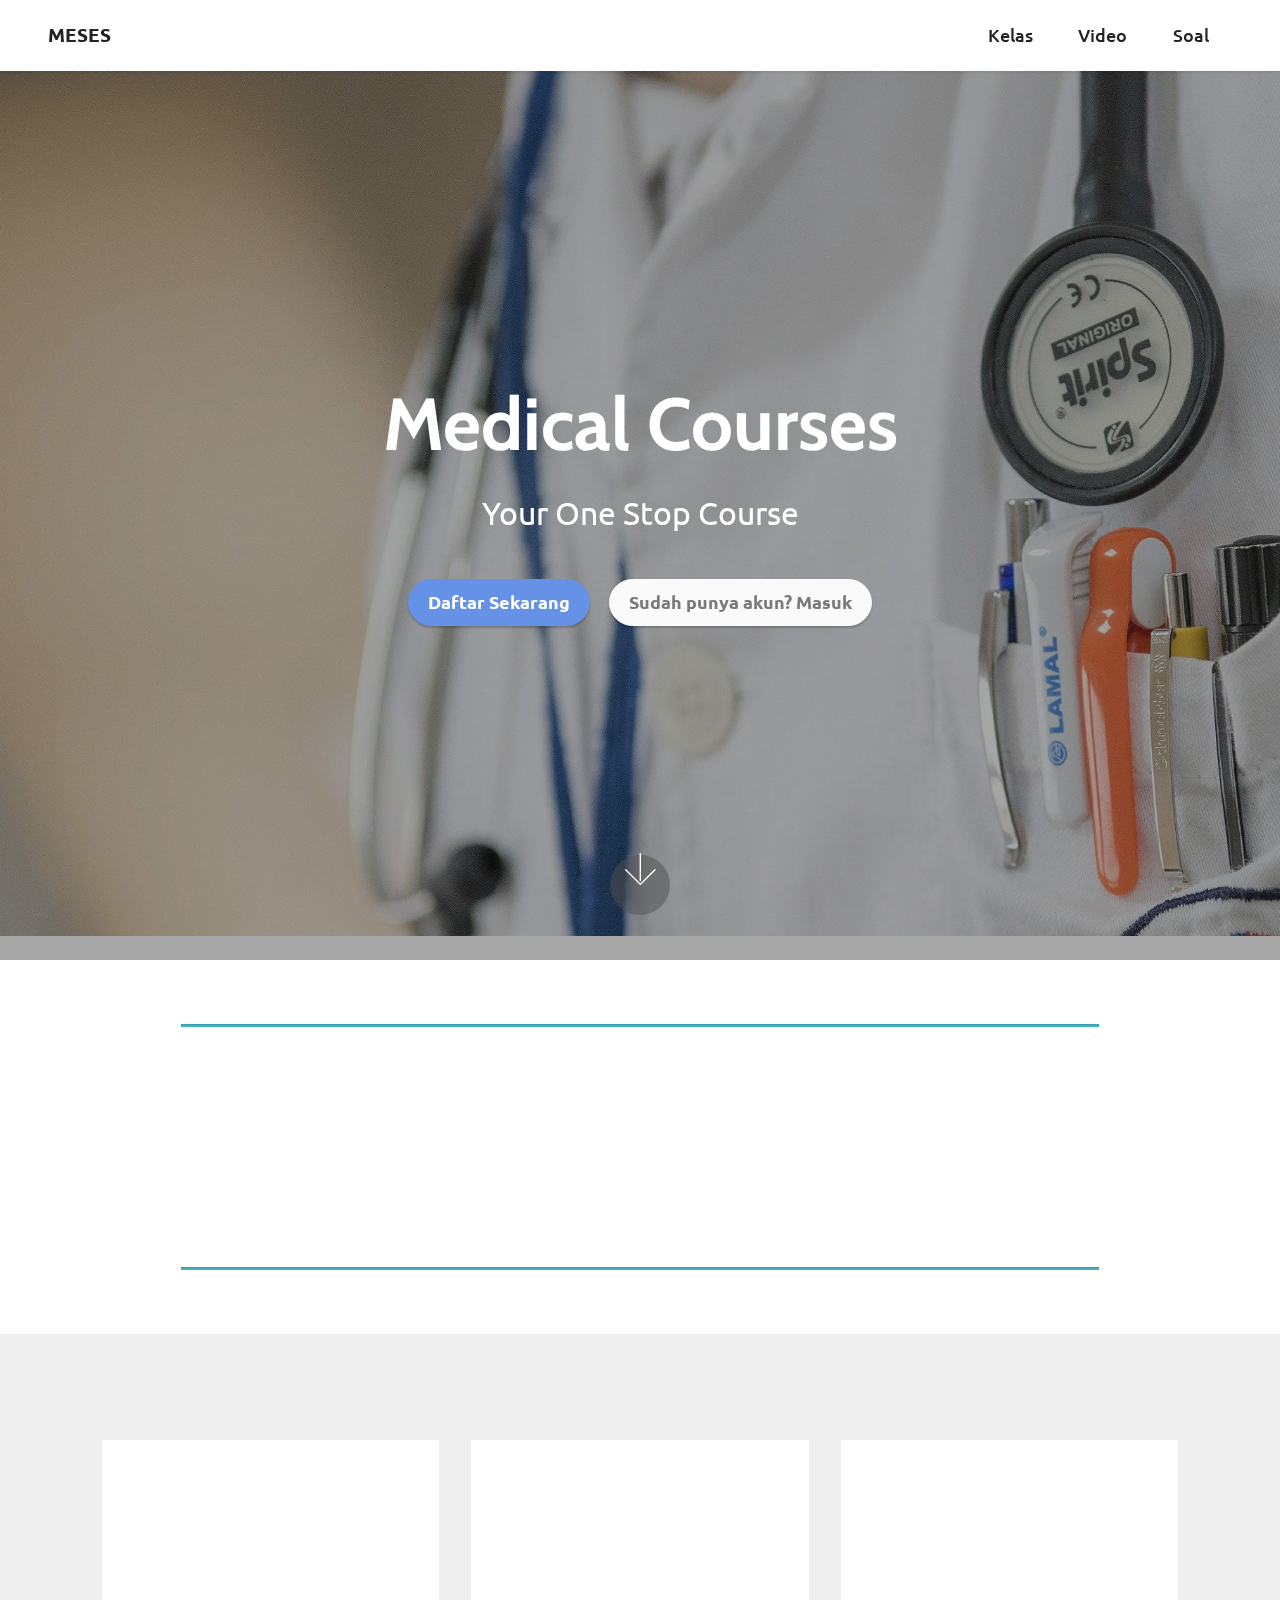
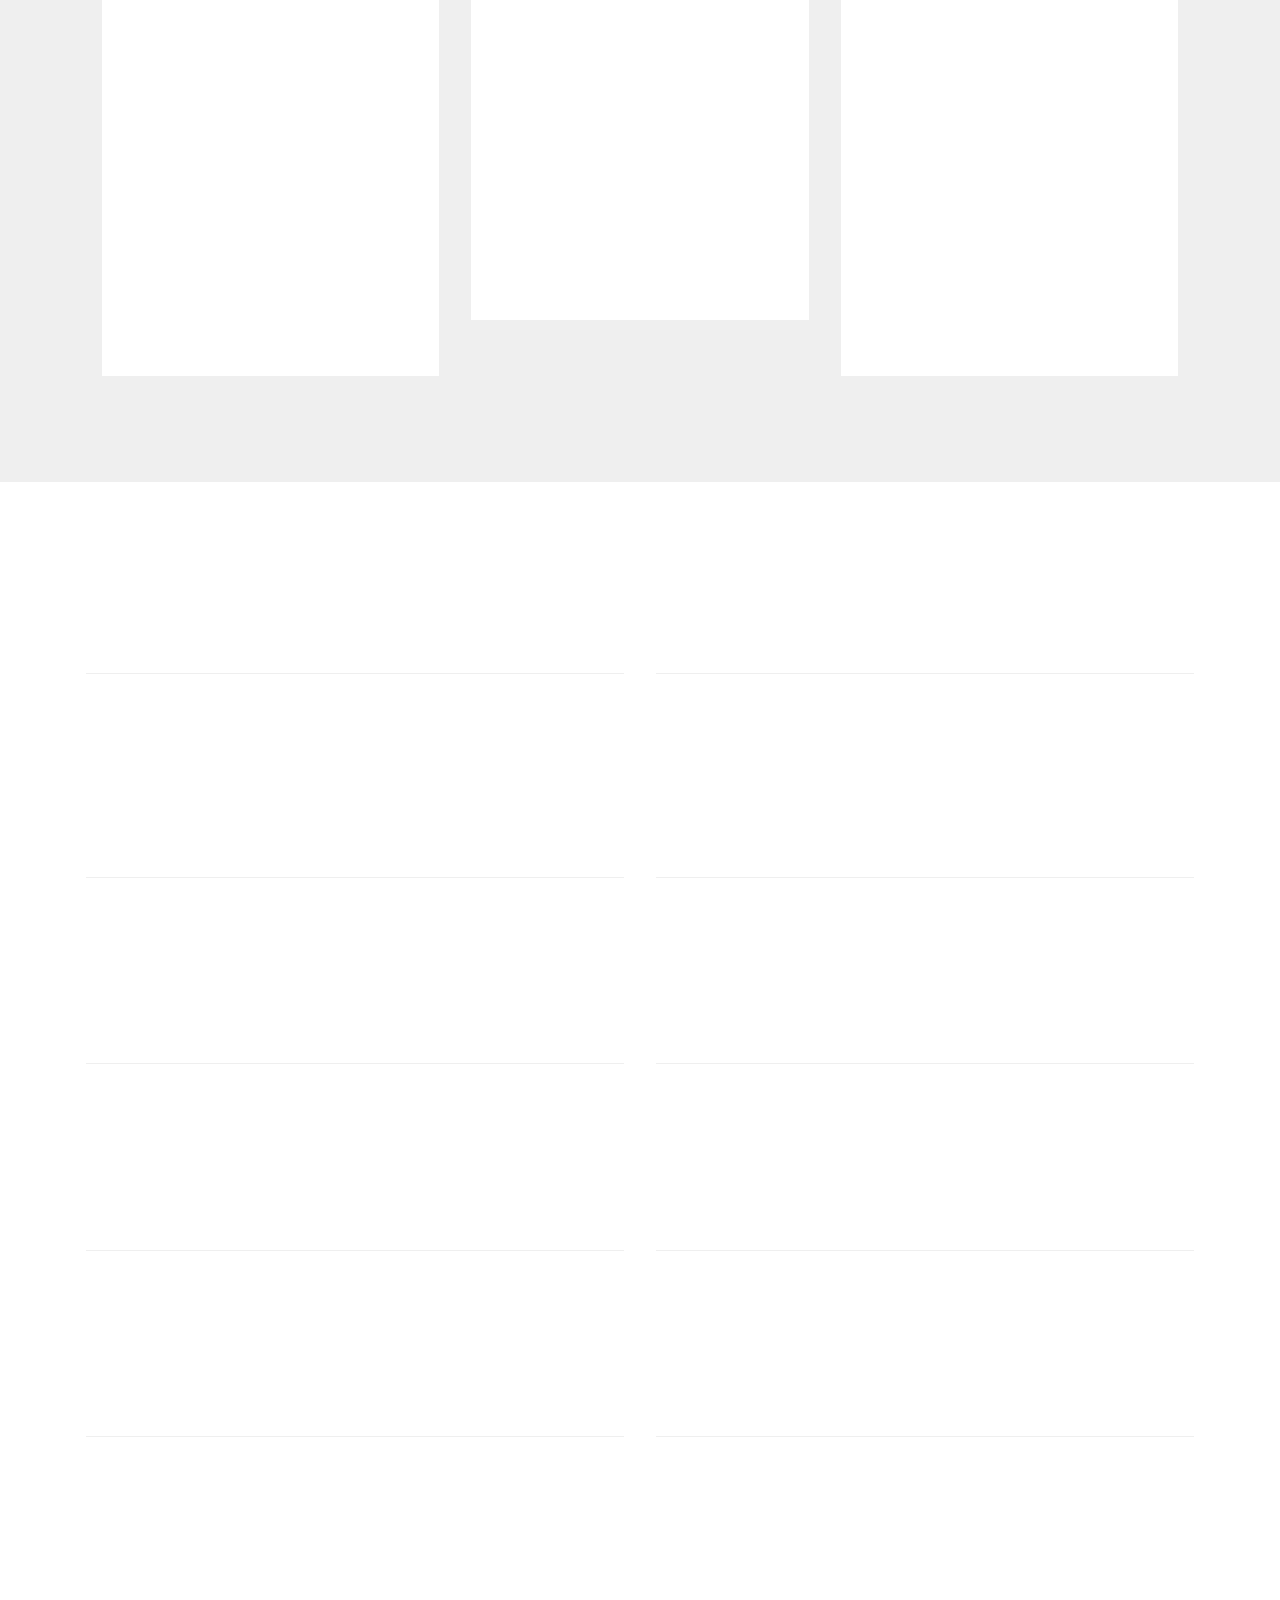
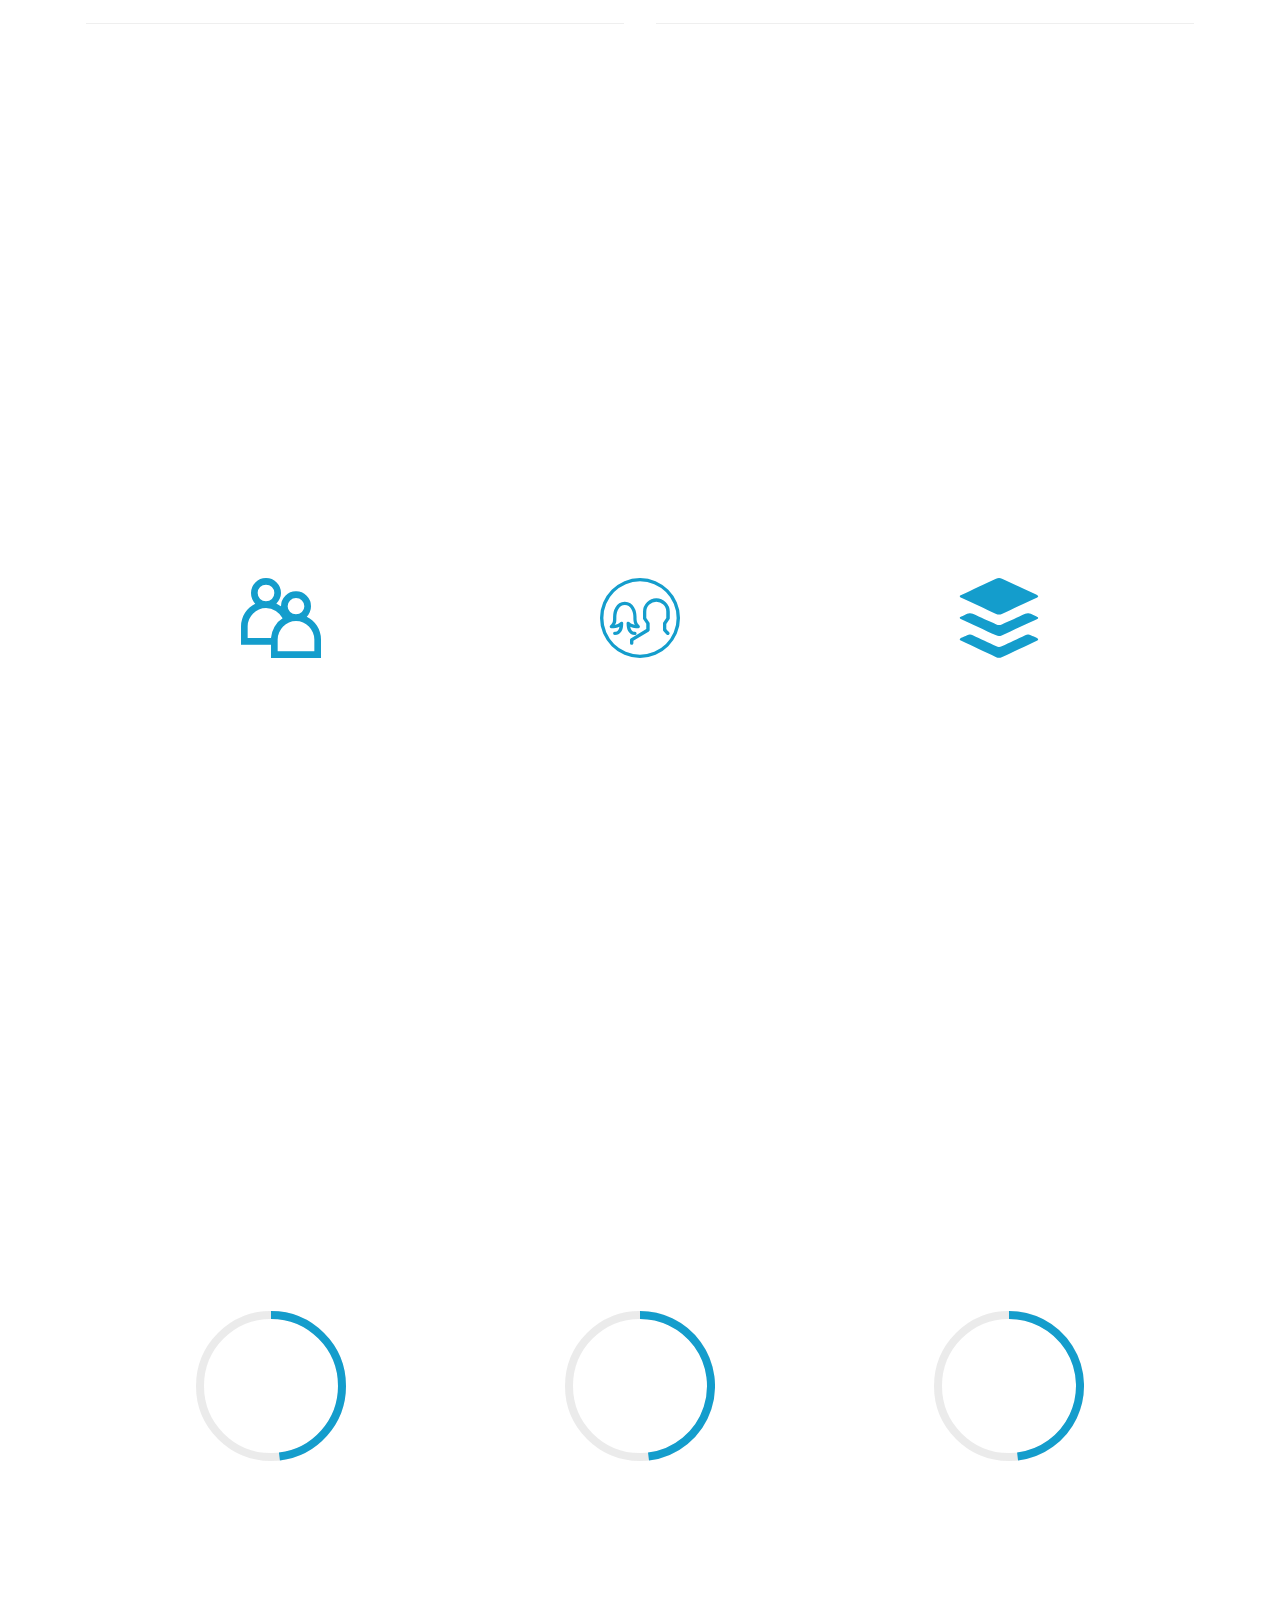
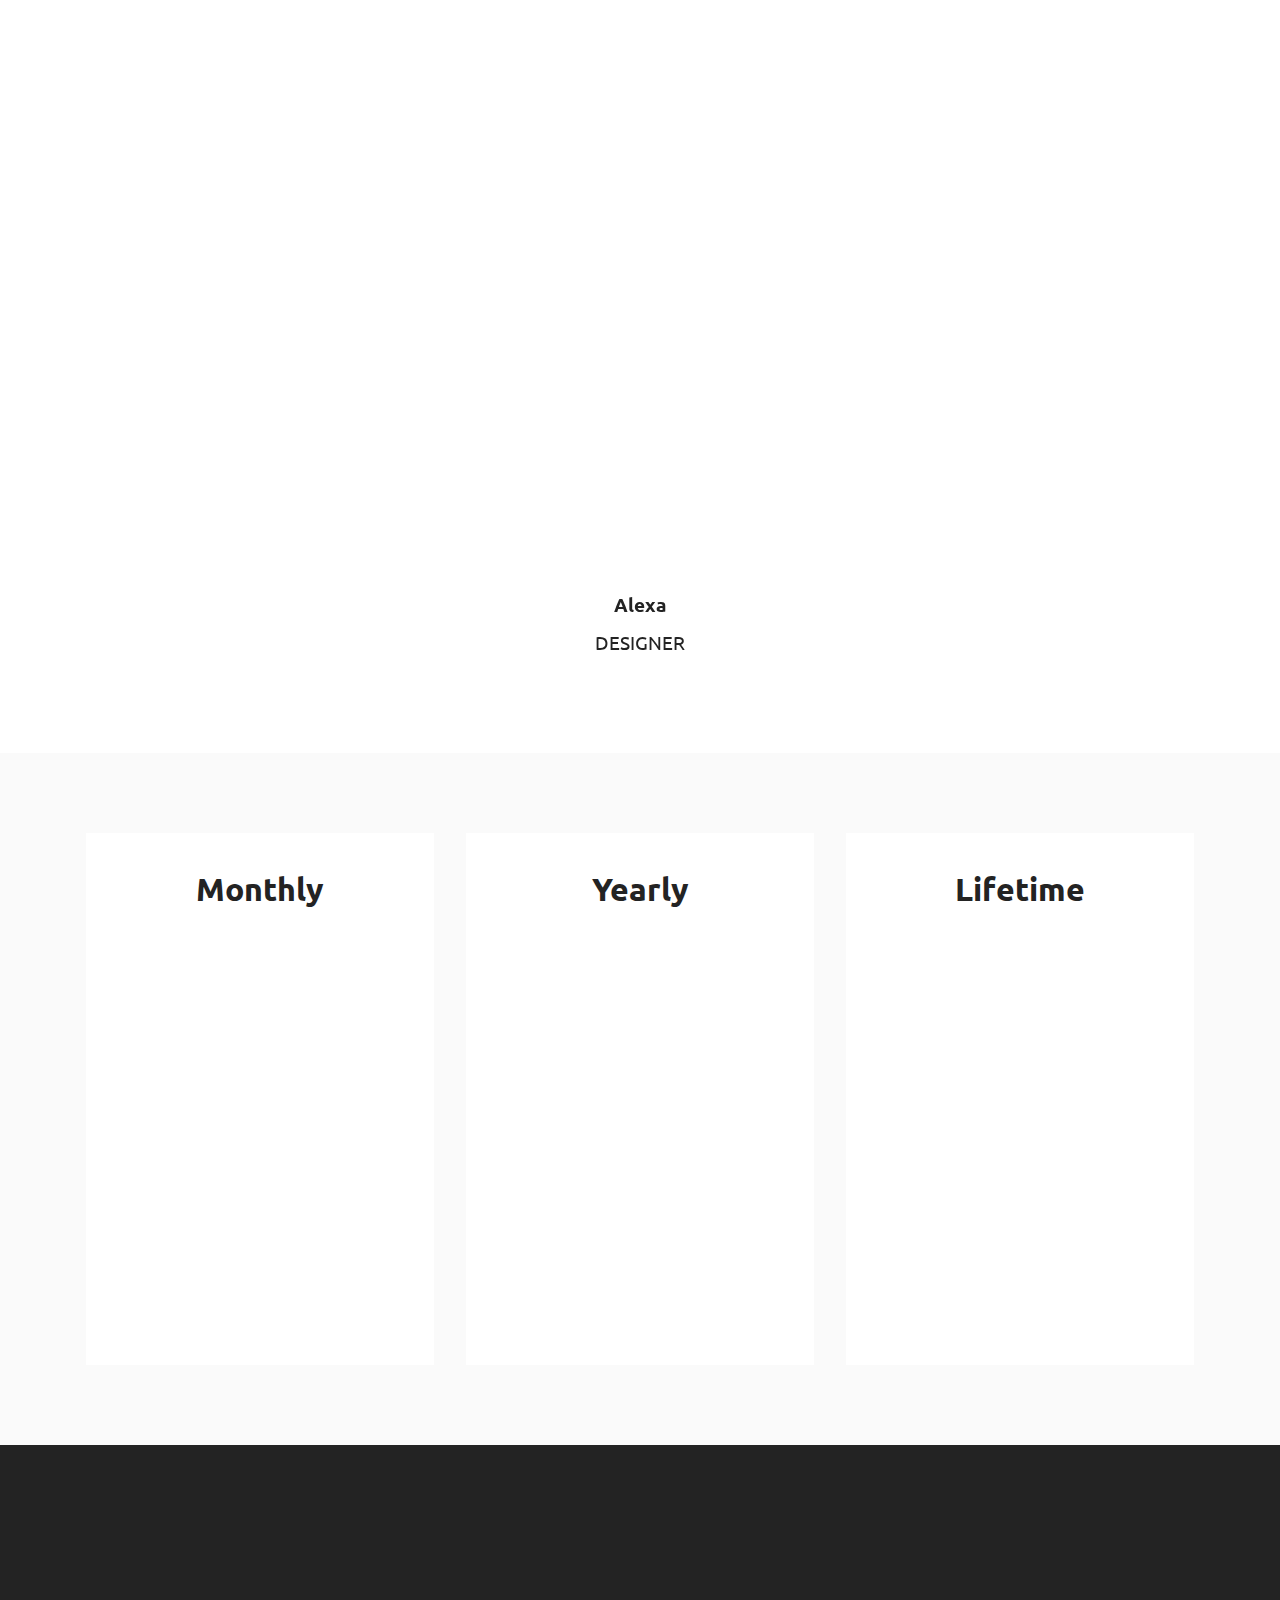
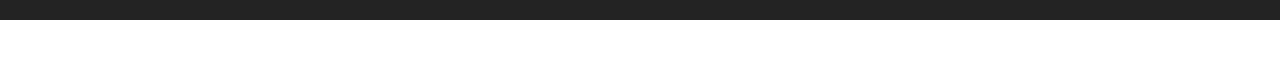
==== commit bb2adb35: "Revert "GW GANTENG"" ====
--- a/index.html
+++ b/index.html
@@ -1,845 +1,779 @@
 <!DOCTYPE html>
-<html>
-
+<html  >
 <head>
-    <!-- Site made with Mobirise Website Builder v5.2.0, https://mobirise.com -->
-    <meta charset="UTF-8">
-    <meta http-equiv="X-UA-Compatible" content="IE=edge">
-    <meta name="generator" content="Mobirise v5.2.0, mobirise.com">
-    <meta name="viewport" content="width=device-width, initial-scale=1, minimum-scale=1">
-    <link rel="shortcut icon" href="assets/images/logo.png" type="image/x-icon">
-    <meta name="description" content="">
-
-
-    <title>Home</title>
-    <link rel="stylesheet" href="assets/web/assets/mobirise-icons/mobirise-icons.css">
-    <link rel="stylesheet" href="assets/web/assets/mobirise-icons2/mobirise2.css">
-    <link rel="stylesheet" href="assets/tether/tether.min.css">
-    <link rel="stylesheet" href="assets/bootstrap/css/bootstrap.min.css">
-    <link rel="stylesheet" href="assets/bootstrap/css/bootstrap-grid.min.css">
-    <link rel="stylesheet" href="assets/bootstrap/css/bootstrap-reboot.min.css">
-    <link rel="stylesheet" href="assets/facebook-plugin/style.css">
-    <link rel="stylesheet" href="assets/dropdown/css/style.css">
-    <link rel="stylesheet" href="assets/animatecss/animate.css">
-    <link rel="stylesheet" href="assets/as-pie-progress/css/progress.min.css">
-    <link rel="stylesheet" href="assets/socicon/css/styles.css">
-    <link rel="stylesheet" href="assets/theme/css/style.css">
-    <link rel="preload" as="style" href="assets/mobirise/css/mbr-additional.css">
-    <link rel="stylesheet" href="assets/mobirise/css/mbr-additional.css" type="text/css">
-
-
-
-
+  <!-- Site made with Mobirise Website Builder v5.2.0, https://mobirise.com -->
+  <meta charset="UTF-8">
+  <meta http-equiv="X-UA-Compatible" content="IE=edge">
+  <meta name="generator" content="Mobirise v5.2.0, mobirise.com">
+  <meta name="viewport" content="width=device-width, initial-scale=1, minimum-scale=1">
+  <link rel="shortcut icon" href="assets/images/logo.png" type="image/x-icon">
+  <meta name="description" content="">
+  
+  
+  <title>Home</title>
+  <link rel="stylesheet" href="assets/web/assets/mobirise-icons/mobirise-icons.css">
+  <link rel="stylesheet" href="assets/web/assets/mobirise-icons2/mobirise2.css">
+  <link rel="stylesheet" href="assets/tether/tether.min.css">
+  <link rel="stylesheet" href="assets/bootstrap/css/bootstrap.min.css">
+  <link rel="stylesheet" href="assets/bootstrap/css/bootstrap-grid.min.css">
+  <link rel="stylesheet" href="assets/bootstrap/css/bootstrap-reboot.min.css">
+  <link rel="stylesheet" href="assets/facebook-plugin/style.css">
+  <link rel="stylesheet" href="assets/dropdown/css/style.css">
+  <link rel="stylesheet" href="assets/animatecss/animate.css">
+  <link rel="stylesheet" href="assets/as-pie-progress/css/progress.min.css">
+  <link rel="stylesheet" href="assets/socicon/css/styles.css">
+  <link rel="stylesheet" href="assets/theme/css/style.css">
+  <link rel="preload" as="style" href="assets/mobirise/css/mbr-additional.css"><link rel="stylesheet" href="assets/mobirise/css/mbr-additional.css" type="text/css">
+  
+  
+  
+  
 </head>
-
 <body>
-
-    <section class="menu menu1 cid-sfWX4aK29w" once="menu" id="menu1-5">
-
-
-        <nav class="navbar navbar-dropdown navbar-fixed-top navbar-expand-lg">
-            <div class="container-fluid">
-                <div class="navbar-brand">
-
-                    <span class="navbar-caption-wrap"><a class="navbar-caption text-black text-primary display-7"
-                            href="index.html">MESES</a></span>
-                </div>
-                <button class="navbar-toggler" type="button" data-toggle="collapse"
-                    data-target="#navbarSupportedContent" aria-controls="navbarNavAltMarkup" aria-expanded="false"
-                    aria-label="Toggle navigation">
-                    <div class="hamburger">
-                        <span></span>
-                        <span></span>
-                        <span></span>
-                        <span></span>
-                    </div>
-                </button>
-                <div class="collapse navbar-collapse" id="navbarSupportedContent">
-                    <ul class="navbar-nav nav-dropdown nav-right" data-app-modern-menu="true">
-                        <li class="nav-item"><a class="nav-link link text-black text-primary display-4"
-                                href="kelas.html">
-                                Kelas</a></li>
-                        <li class="nav-item"><a class="nav-link link text-black text-primary display-4"
-                                href="videoList.html">
-                                Video</a></li>
-                        <li class="nav-item"><a class="nav-link link text-black text-primary display-4"
-                                href="soalList.html">Soal</a>
-                        </li>
-                    </ul>
-
-
-                </div>
-            </div>
-        </nav>
-    </section>
-
-    <section class="cid-sfWVWPR0KV mbr-fullscreen mbr-parallax-background" id="header2-1">
-
-
-
-        <div class="mbr-overlay" style="opacity: 0.4; background-color: rgb(35, 35, 35);"></div>
-
-        <div class="container align-center">
-            <div class="row justify-content-md-center">
-                <div class="mbr-white col-md-10">
-                    <h1 class="mbr-section-title mbr-bold pb-3 mbr-fonts-style display-1">
-                        Medical Courses</h1>
-
-                    <p class="mbr-text pb-3 mbr-fonts-style display-5">Your One Stop Course</p>
-                    <div class="mbr-section-btn"><a class="btn btn-md btn-primary display-4" href="register.html">Daftar
-                            Sekarang</a>
-                        <a class="btn btn-md btn-white display-4" href="login.html">Sudah punya akun? Masuk</a></div>
-                </div>
-            </div>
-        </div>
-        <div class="mbr-arrow hidden-sm-down" aria-hidden="true">
-            <a href="#next">
-                <i class="mbri-down mbr-iconfont"></i>
-            </a>
-        </div>
-    </section>
-
-    <section class="content6 cid-sfXawcbEx5" id="content6-d">
-
-        <div class="container">
-            <div class="row justify-content-center">
-                <div class="col-md-12 col-lg-10">
-                    <hr class="line">
-                    <p class="mbr-text align-center mbr-fonts-style my-4 display-5">"Gunakan waktu sebaik
-                        mungkin,<br>jangan lewatkan kesempatan yang ada."<br><br>- William Shakespeare</p>
-                    <hr class="line">
-                </div>
-            </div>
-        </div>
-    </section>
-
-    <section class="features3 cid-sfXaCC9IwZ" id="features3-e">
-
-
-
-
-        <div class="container">
+  
+  <section class="menu menu1 cid-sfWX4aK29w" once="menu" id="menu1-5">
+    
+
+    <nav class="navbar navbar-dropdown navbar-fixed-top navbar-expand-lg">
+        <div class="container-fluid">
+            <div class="navbar-brand">
+                
+                <span class="navbar-caption-wrap"><a class="navbar-caption text-black text-primary display-7" href="index.html">MESES</a></span>
+            </div>
+            <button class="navbar-toggler" type="button" data-toggle="collapse" data-target="#navbarSupportedContent" aria-controls="navbarNavAltMarkup" aria-expanded="false" aria-label="Toggle navigation">
+                <div class="hamburger">
+                    <span></span>
+                    <span></span>
+                    <span></span>
+                    <span></span>
+                </div>
+            </button>
+            <div class="collapse navbar-collapse" id="navbarSupportedContent">
+                <ul class="navbar-nav nav-dropdown nav-right" data-app-modern-menu="true"><li class="nav-item"><a class="nav-link link text-black text-primary display-4" href="kelas.html">
+                            Kelas</a></li>
+                    <li class="nav-item"><a class="nav-link link text-black text-primary display-4" href="videoList.html">
+                            Video</a></li>
+                    <li class="nav-item"><a class="nav-link link text-black text-primary display-4" href="soalList.html">Soal</a>
+                    </li></ul>
+                
+                
+            </div>
+        </div>
+    </nav>
+</section>
+
+<section class="cid-sfWVWPR0KV mbr-fullscreen mbr-parallax-background" id="header2-1">
+
+    
+
+    <div class="mbr-overlay" style="opacity: 0.4; background-color: rgb(35, 35, 35);"></div>
+
+    <div class="container align-center">
+        <div class="row justify-content-md-center">
+            <div class="mbr-white col-md-10">
+                <h1 class="mbr-section-title mbr-bold pb-3 mbr-fonts-style display-1">
+                    Medical Courses</h1>
+                
+                <p class="mbr-text pb-3 mbr-fonts-style display-5">Your One Stop Course</p>
+                <div class="mbr-section-btn"><a class="btn btn-md btn-primary display-4" href="register.html">Daftar Sekarang</a>
+                    <a class="btn btn-md btn-white display-4" href="login.html">Sudah punya akun? Masuk</a></div>
+            </div>
+        </div>
+    </div>
+    <div class="mbr-arrow hidden-sm-down" aria-hidden="true">
+        <a href="#next">
+            <i class="mbri-down mbr-iconfont"></i>
+        </a>
+    </div>
+</section>
+
+<section class="content6 cid-sfXawcbEx5" id="content6-d">
+    
+    <div class="container">
+        <div class="row justify-content-center">
+            <div class="col-md-12 col-lg-10">
+                <hr class="line">
+                <p class="mbr-text align-center mbr-fonts-style my-4 display-5">"Gunakan waktu sebaik mungkin,<br>jangan lewatkan kesempatan yang ada."<br><br>- William Shakespeare</p>
+                <hr class="line">
+            </div>
+        </div>
+    </div>
+</section>
+
+<section class="features3 cid-sfXaCC9IwZ" id="features3-e">
+
+    
+
+    
+    <div class="container">
+        <div class="media-container-row">
+            <div class="card p-3 col-12 col-md-6 col-lg-4">
+                <div class="card-wrapper">
+                    <div class="card-img">
+                        <img src="assets/images/mbr-674x449.jpg" alt="Mobirise">
+                    </div>
+                    <div class="card-box">
+                        <h4 class="card-title mbr-fonts-style display-7">Materi Komprehensif</h4>
+                        <p class="mbr-text mbr-fonts-style display-7">Lorem ipsum dolor sit amet, coasdasdasdasdsadsadnsectetur adipisicing elit. Doloribus, odit?</p>
+                    </div>
+                    <div class="mbr-section-btn text-center">
+                        <a href="https://mobiri.se" class="btn btn-primary display-4">
+                            Learn More
+                        </a>
+                    </div>
+                </div>
+            </div>
+
+            <div class="card p-3 col-12 col-md-6 col-lg-4">
+                <div class="card-wrapper">
+                    <div class="card-img">
+                        <img src="assets/images/mbr-626x313.jpg" alt="Mobirise">
+                    </div>
+                    <div class="card-box">
+                        <h4 class="card-title mbr-fonts-style display-7">Tutorial&nbsp;</h4>
+                        <p class="mbr-text mbr-fonts-style display-7">
+                            Lorem ipsum dolor sit amet, coasdasdasdasdsadsadnsectetur adipisicing elit. Doloribus, odit?
+                        </p>
+                    </div>
+                    <div class="mbr-section-btn text-center">
+                        <a href="https://mobiri.se" class="btn btn-primary display-4">
+                            Learn More
+                        </a>
+                    </div>
+                </div>
+            </div>
+
+            <div class="card p-3 col-12 col-md-6 col-lg-4">
+                <div class="card-wrapper">
+                    <div class="card-img">
+                        <img src="assets/images/background3.jpg" alt="Mobirise">
+                    </div>
+                    <div class="card-box">
+                        <h4 class="card-title mbr-fonts-style display-7">Diskusi Interaktif</h4>
+                        <p class="mbr-text mbr-fonts-style display-7">
+                            Lorem ipsum dolor sit amet, coasdasdasdasdsadsadnsectetur adipisicing elit. Doloribus, odit?
+                        </p>
+                    </div>
+                    <div class="mbr-section-btn text-center">
+                        <a href="https://mobiri.se" class="btn btn-primary display-4">
+                            Learn More
+                        </a>
+                    </div>
+                </div>
+            </div>
+
+            
+        </div>
+    </div>
+</section>
+
+<section class="services3 cid-sfXe6eRwyY" id="services3-f">
+    <!---->
+    
+    <!---->
+    <!--Overlay-->
+    
+    <!--Container-->
+    <div class="container">
+        <div class="row">
+            <!--Titles-->
+            <div class="title pb-5 col-12">
+                <h2 class="align-left mbr-fonts-style display-2">
+                    Daftar Materi Blok</h2>
+                
+            </div>
+            <!--Card-1-->
+            <div class="card px-3 col-12 col-md-6">
+                <div class="card-wrapper media-container-row media-container-row">
+                    <div class="card-box">
+                        <div class="top-line pb-1">
+                            <h4 class="card-title mbr-fonts-style display-5">
+                                Blok 1
+                            </h4>
+                            <p class="mbr-text card-title cost mbr-fonts-style m-0 display-5">...</p>
+                        </div>
+                        <div class="bottom-line">
+                            <p class="mbr-text mbr-fonts-style display-7">
+                                Lorem ipsum dolor sit amet, coasdasdasdasdsadsadnsectetur adipisicing elit. Doloribus, odit?
+                            </p>
+                        </div>
+                    </div>
+                </div>
+            </div>
+            <!--Card-2-->
+            <div class="card px-3 col-12 col-md-6">
+                <div class="card-wrapper media-container-row media-container-row">
+                    <div class="card-box">
+                        <div class="top-line pb-3">
+                            <h4 class="card-title mbr-fonts-style display-5">
+                                Blok 2
+                            </h4>
+                            <p class="mbr-text card-title cost mbr-fonts-style m-0 display-5">
+                                ...
+                            </p>
+                        </div>
+                        <div class="bottom-line">
+                            <p class="mbr-text mbr-fonts-style display-7">
+                                Lorem ipsum dolor sit amet, consectetur adipisicing elit. Doloribus, odit?
+                            </p>
+                        </div>
+                    </div>
+                </div>
+            </div>
+            <!--Card-3-->
+            <div class="card px-3 col-12 col-md-6">
+                <div class="card-wrapper media-container-row media-container-row">
+                    <div class="card-box">
+                        <div class="top-line pb-3">
+                            <h4 class="card-title mbr-fonts-style display-5">
+                                Blok 3
+                            </h4>
+                            <p class="mbr-text card-title cost mbr-fonts-style m-0 display-5">
+                                ...
+                            </p>
+                        </div>
+                        <div class="bottom-line">
+                            <p class="mbr-text mbr-fonts-style display-7">
+                                Lorem ipsum dolor sit amet, consectetur adipisicing elit. Doloribus, odit?
+                            </p>
+                        </div>
+                    </div>
+                </div>
+            </div>
+            <!--Card-4-->
+            <div class="card px-3 col-12 col-md-6">
+                <div class="card-wrapper media-container-row media-container-row">
+                    <div class="card-box">
+                        <div class="top-line pb-3">
+                            <h4 class="card-title mbr-fonts-style display-5">
+                                Blok 4
+                            </h4>
+                            <p class="mbr-text card-title cost mbr-fonts-style m-0 display-5">
+                                ...
+                            </p>
+                        </div>
+                        <div class="bottom-line">
+                            <p class="mbr-text mbr-fonts-style display-7">
+                                Lorem ipsum dolor sit amet, consectetur adipisicing elit. Doloribus, odit?
+                            </p>
+                        </div>
+                    </div>
+                </div>
+            </div>
+            <!--Card-5-->
+            <div class="card px-3 col-12 col-md-6">
+                <div class="card-wrapper media-container-row media-container-row">
+                    <div class="card-box">
+                        <div class="top-line pb-3">
+                            <h4 class="card-title mbr-fonts-style display-5">
+                                Blok 5
+                            </h4>
+                            <p class="mbr-text card-title cost mbr-fonts-style m-0 display-5">
+                                ...
+                            </p>
+                        </div>
+                        <div class="bottom-line">
+                            <p class="mbr-text mbr-fonts-style display-7">
+                                Lorem ipsum dolor sit amet, consectetur adipisicing elit. Doloribus, odit?
+                            </p>
+                        </div>
+                    </div>
+                </div>
+            </div>
+            <!--Card-6-->
+            <div class="card px-3 col-12 col-md-6">
+                <div class="card-wrapper media-container-row media-container-row">
+                    <div class="card-box">
+                        <div class="top-line pb-3">
+                            <h4 class="card-title mbr-fonts-style display-5">
+                                Blok 6
+                            </h4>
+                            <p class="mbr-text card-title cost mbr-fonts-style m-0 display-5">
+                                ...
+                            </p>
+                        </div>
+                        <div class="bottom-line">
+                            <p class="mbr-text mbr-fonts-style display-7">
+                                Lorem ipsum dolor sit amet, consectetur adipisicing elit. Doloribus, odit?
+                            </p>
+                        </div>
+                    </div>
+                </div>
+            </div>
+            <!--Card-7-->
+            <div class="card px-3 col-12 col-md-6">
+                <div class="card-wrapper media-container-row media-container-row">
+                    <div class="card-box">
+                        <div class="top-line pb-3">
+                            <h4 class="card-title mbr-fonts-style display-5">
+                                Blok 7
+                            </h4>
+                            <p class="mbr-text card-title cost mbr-fonts-style m-0 display-5">
+                                ...
+                            </p>
+                        </div>
+                        <div class="bottom-line">
+                            <p class="mbr-text mbr-fonts-style display-7">
+                                Lorem ipsum dolor sit amet, consectetur adipisicing elit. Doloribus, odit?
+                            </p>
+                        </div>
+                    </div>
+                </div>
+            </div>
+            <!--Card-8-->
+            <div class="card px-3 col-12 col-md-6">
+                <div class="card-wrapper media-container-row media-container-row">
+                    <div class="card-box">
+                        <div class="top-line pb-3">
+                            <h4 class="card-title mbr-fonts-style display-5">
+                                Blok 8
+                            </h4>
+                            <p class="mbr-text card-title cost mbr-fonts-style m-0 display-5">
+                                ...
+                            </p>
+                        </div>
+                        <div class="bottom-line">
+                            <p class="mbr-text mbr-fonts-style display-7">
+                                Lorem ipsum dolor sit amet, consectetur adipisicing elit. Doloribus, odit?
+                            </p>
+                        </div>
+                    </div>
+                </div>
+            </div>
+            <!--Card-9-->
+            <div class="card px-3 col-12 col-md-6">
+                <div class="card-wrapper media-container-row media-container-row">
+                    <div class="card-box">
+                        <div class="top-line pb-3">
+                            <h4 class="card-title mbr-fonts-style display-5">
+                                Blok 9
+                            </h4>
+                            <p class="mbr-text card-title cost mbr-fonts-style m-0 display-5">
+                                ...
+                            </p>
+                        </div>
+                        <div class="bottom-line">
+                            <p class="mbr-text mbr-fonts-style display-7">
+                                Lorem ipsum dolor sit amet, consectetur adipisicing elit. Doloribus, odit?
+                            </p>
+                        </div>
+                    </div>
+                </div>
+            </div>
+            <!--Card-10-->
+            <div class="card px-3 col-12 col-md-6">
+                <div class="card-wrapper media-container-row media-container-row">
+                    <div class="card-box">
+                        <div class="top-line pb-3">
+                            <h4 class="card-title mbr-fonts-style display-5">
+                                Blok 10
+                            </h4>
+                            <p class="mbr-text card-title cost mbr-fonts-style m-0 display-5">
+                                ...
+                            </p>
+                        </div>
+                        <div class="bottom-line">
+                            <p class="mbr-text mbr-fonts-style display-7">
+                                Lorem ipsum dolor sit amet, consectetur adipisicing elit. Doloribus, odit?
+                            </p>
+                        </div>
+                    </div>
+                </div>
+            </div>
+            <!--Card-11-->
+            <div class="card px-3 col-12 col-md-6">
+                <div class="card-wrapper media-container-row media-container-row">
+                    <div class="card-box">
+                        <div class="top-line pb-3">
+                            <h4 class="card-title mbr-fonts-style display-5">
+                                Blok 11
+                            </h4>
+                            <p class="mbr-text card-title cost mbr-fonts-style m-0 display-5">
+                                ...
+                            </p>
+                        </div>
+                        <div class="bottom-line">
+                            <p class="mbr-text mbr-fonts-style display-7">
+                                Lorem ipsum dolor sit amet, consectetur adipisicing elit. Doloribus, odit?
+                            </p>
+                        </div>
+                    </div>
+                </div>
+            </div>
+            <!--Card-12-->
+            <div class="card px-3 col-12 col-md-6">
+                <div class="card-wrapper media-container-row media-container-row">
+                    <div class="card-box">
+                        <div class="top-line pb-3">
+                            <h4 class="card-title mbr-fonts-style display-5">
+                                Blok 12
+                            </h4>
+                            <p class="mbr-text card-title cost mbr-fonts-style m-0 display-5">
+                                ...
+                            </p>
+                        </div>
+                        <div class="bottom-line">
+                            <p class="mbr-text mbr-fonts-style display-7">
+                                Lorem ipsum dolor sit amet, consectetur adipisicing elit. Doloribus, odit?
+                            </p>
+                        </div>
+                    </div>
+                </div>
+            </div>
+        </div>
+    </div>
+</section>
+
+<section class="counters1 counters cid-sfX37KdytC" id="counters1-a">
+
+    
+
+    
+
+    <div class="container">
+        <h2 class="mbr-section-title pb-3 align-center mbr-fonts-style display-2">
+            Data saat ini</h2>
+        <h3 class="mbr-section-subtitle mbr-fonts-style display-5">
+            Mobirise is a beautiful site constructor
+        </h3>
+
+        <div class="container pt-4 mt-2">
             <div class="media-container-row">
-                <div class="card p-3 col-12 col-md-6 col-lg-4">
-                    <div class="card-wrapper">
-                        <div class="card-img">
-                            <img src="assets/images/mbr-674x449.jpg" alt="Mobirise">
-                        </div>
-                        <div class="card-box">
-                            <h4 class="card-title mbr-fonts-style display-7">Materi Komprehensif</h4>
-                            <p class="mbr-text mbr-fonts-style display-7">Lorem ipsum dolor sit amet,
-                                coasdasdasdasdsadsadnsectetur adipisicing elit. Doloribus, odit?</p>
+                <div class="card p-3 align-center col-12 col-md-6 col-lg-4">
+                    <div class="panel-item p-3">
+                        <div class="card-img pb-3">
+                            <span class="mbr-iconfont mobi-mbri-users mobi-mbri"></span>
+                        </div>
+
+                        <div class="card-text">
+                            <h3 class="count pt-3 pb-3 mbr-fonts-style display-2">
+                                  100
+                            </h3>
+                            <h4 class="mbr-content-title mbr-bold mbr-fonts-style display-7">
+                                Mahasiswa</h4>
+                        </div>
+                    </div>
+                </div>
+
+
+                <div class="card p-3 align-center col-12 col-md-6 col-lg-4">
+                    <div class="panel-item p-3">
+                        <div class="card-img pb-3">
+                            <span class="mbr-iconfont mbri-users"></span>
+                        </div>
+                        <div class="card-text">
+                            <h3 class="count pt-3 pb-3 mbr-fonts-style display-2">
+                                  200
+                            </h3>
+                            <h4 class="mbr-content-title mbr-bold mbr-fonts-style display-7">
+                                Tutor</h4>
+                        </div>
+                    </div>
+                </div>
+
+                <div class="card p-3 align-center col-12 col-md-6 col-lg-4">
+                    <div class="panel-item p-3">
+                        <div class="card-img pb-3">
+                            <span class="mbr-iconfont socicon-buffer socicon"></span>
+                        </div>
+                        <div class="card-text">
+                            <h3 class="count pt-3 pb-3 mbr-fonts-style display-2">17</h3>
+                            <h4 class="mbr-content-title mbr-bold mbr-fonts-style display-7">
+                                Blok Materi</h4>
+                        </div>
+                    </div>
+                </div>
+
+
+                
+            </div>
+        </div>
+   </div>
+</section>
+
+<section class="progress-bars3 cid-sfXhaPvQ7d" id="progress-bars3-i">
+ 
+     
+
+    
+    
+    <div class="container">
+        <h2 class="mbr-section-title pb-3 align-center mbr-fonts-style display-2">
+            Circle progress bars
+        </h2>
+
+        <h3 class="mbr-section-subtitle mbr-fonts-style display-5">
+            Mobirise has provided for website developers a growing library of modern blocks which can be used either partially or in full for every website developed through the builder.
+        </h3>
+    
+        <div class="media-container-row pt-5 mt-2">
+            <div class="card p-3 align-center">
+                <div class="wrap">
+                    <div class="pie_progress progress1" role="progressbar" data-goal="50">
+                        <p class="pie_progress__number mbr-fonts-style display-5"></p>
+                    </div>
+                </div> 
+                <div class="mbr-crt-title pt-3">
+                    <h4 class="card-title py-2 mbr-fonts-style display-5">
+                        Amenity
+                    </h4>
+                </div>                 
+            </div>
+
+            <div class="card p-3 align-center">
+                <div class="wrap">
+                    <div class="pie_progress progress2" role="progressbar" data-goal="60">
+                        <p class="pie_progress__number mbr-fonts-style display-5"></p>
+                    </div>
+                </div> 
+                <div class="mbr-crt-title pt-3">
+                    <h4 class="card-title py-2 mbr-fonts-style display-5">
+                        Publick transport
+                    </h4>
+                </div>                 
+            </div>
+
+            <div class="card p-3 align-center">
+                <div class="wrap">
+                    <div class="pie_progress progress3" role="progressbar" data-goal="96">
+                        <p class="pie_progress__number mbr-fonts-style display-5">97%</p>
+                    </div>
+                </div> 
+                <div class="mbr-crt-title pt-3">
+                    <h4 class="card-title py-2 mbr-fonts-style display-5">
+                        Nightlife
+                    </h4>
+                </div>                 
+            </div>
+
+            
+
+            
+
+            
+        </div>
+</div></section>
+
+<section class="testimonails3 carousel slide testimonials-slider cid-sfXa9RuStR" data-interval="false" id="testimonials3-c">
+
+    
+
+    
+
+    <div class="text-center container">
+        <h3 class="mb-4 mbr-fonts-style display-2">
+            <strong>What Our Fantastic Users Say</strong>
+        </h3>
+
+        <div class="carousel slide" role="listbox" data-pause="true" data-keyboard="false" data-ride="carousel" data-interval="8000">
+            <div class="carousel-inner">
+                
+                
+            <div class="carousel-item">
+                    <div class="user col-md-8">
+                        <div class="user_image">
+                            <img src="assets/images/team3.jpg">
+                        </div>
+                        <div class="user_text mb-4">
+                            <p class="mbr-fonts-style display-7">
+                                Themes in the Mobirise website builder offer multiple blocks: intros, sliders, galleries, forms, articles, and so on. Start a project and click on the red plus buttons to see the blocks available for your theme.
+                            </p>
+                        </div>
+                        <div class="user_name mbr-fonts-style mb-2 display-7">
+                            <strong>Alexa</strong>
+                        </div>
+                        <div class="user_desk mbr-fonts-style display-7">
+                            DESIGNER
+                        </div>
+                    </div>
+                </div><div class="carousel-item">
+                    <div class="user col-md-8">
+                        <div class="user_image">
+                            <img src="assets/images/team2.jpg">
+                        </div>
+                        <div class="user_text mb-4">
+                            <p class="mbr-fonts-style display-7">
+                                Themes in the Mobirise website builder offer multiple blocks: intros, sliders, galleries, forms, articles, and so on. Start a project and click on the red plus buttons to see the blocks available for your theme.
+                            </p>
+                        </div>
+                        <div class="user_name mbr-fonts-style mb-2 display-7">
+                            <strong>Linda</strong>
+                        </div>
+                        <div class="user_desk mbr-fonts-style display-7">
+                            DEVELOPER
+                        </div>
+                    </div>
+                </div></div>
+
+            <div class="carousel-controls">
+                <a class="carousel-control-prev" role="button" data-slide="prev">
+                    <span aria-hidden="true" class="mobi-mbri mobi-mbri-arrow-prev mbr-iconfont"></span>
+                    <span class="sr-only">Previous</span>
+                </a>
+
+                <a class="carousel-control-next" role="button" data-slide="next">
+                    <span aria-hidden="true" class="mobi-mbri mobi-mbri-arrow-next mbr-iconfont"></span>
+                    <span class="sr-only">Next</span>
+                </a>
+            </div>
+        </div>
+    </div>
+</section>
+
+<section class="pricing2 cid-sfX2HlteAh" id="pricing2-7">
+    
+
+    
+    <div class="container">
+        <div class="row justify-content-center">
+            <div class="col-12 col-md-6 align-center col-lg-4">
+                <div class="plan">
+                    <div class="plan-header">
+                        <h6 class="plan-title mbr-fonts-style mb-3 display-5">
+                            <strong>Monthly</strong>
+                        </h6>
+                        <div class="plan-price">
+                            <p class="price mbr-fonts-style m-0 display-1"><strong>$19</strong></p>
+                            <p class="price-term mbr-fonts-style mb-3 display-7"><strong>Per month</strong>
+                            </p>
+                        </div>
+                    </div>
+                    <div class="plan-body">
+                        <div class="plan-list mb-4">
+                            <ul class="list-group mbr-fonts-style list-group-flush display-7">
+                                <li class="list-group-item">Code Editor
+                                </li><li class="list-group-item">Mobirise Kit
+                                </li><li class="list-group-item">Form Builder
+                                </li><li class="list-group-item">Popup Builder</li>
+                            </ul>
                         </div>
                         <div class="mbr-section-btn text-center">
-                            <a href="https://mobiri.se" class="btn btn-primary display-4">
-                                Learn More
-                            </a>
-                        </div>
-                    </div>
-                </div>
-
-                <div class="card p-3 col-12 col-md-6 col-lg-4">
-                    <div class="card-wrapper">
-                        <div class="card-img">
-                            <img src="assets/images/mbr-626x313.jpg" alt="Mobirise">
-                        </div>
-                        <div class="card-box">
-                            <h4 class="card-title mbr-fonts-style display-7">Tutorial&nbsp;</h4>
-                            <p class="mbr-text mbr-fonts-style display-7">
-                                Lorem ipsum dolor sit amet, coasdasdasdasdsadsadnsectetur adipisicing elit. Doloribus,
-                                odit?
-                            </p>
+                            <a href="https://mobiri.se" class="btn btn-primary display-4">Get started</a>
+                        </div>
+                    </div>
+                </div>
+            </div>
+            <div class="col-12 col-md-6 align-center col-lg-4">
+                <div class="plan">
+                    <div class="plan-header">
+                        <h6 class="plan-title mbr-fonts-style mb-3 display-5">
+                            <strong>Yearly</strong>
+                        </h6>
+                        <div class="plan-price">
+                            <p class="price mbr-fonts-style m-0 display-1"><strong>$19</strong></p>
+                            <p class="price-term mbr-fonts-style mb-3 display-7"><strong>Per year</strong>
+                            </p>
+                        </div>
+                    </div>
+                    <div class="plan-body">
+                        <div class="plan-list mb-4">
+                            <ul class="list-group mbr-fonts-style list-group-flush display-7">
+                                <li class="list-group-item">Code Editor
+                                </li><li class="list-group-item">Mobirise Kit
+                                </li><li class="list-group-item">Form Builder
+                                </li><li class="list-group-item">Popup Builder</li>
+                            </ul>
                         </div>
                         <div class="mbr-section-btn text-center">
-                            <a href="https://mobiri.se" class="btn btn-primary display-4">
-                                Learn More
-                            </a>
-                        </div>
-                    </div>
-                </div>
-
-                <div class="card p-3 col-12 col-md-6 col-lg-4">
-                    <div class="card-wrapper">
-                        <div class="card-img">
-                            <img src="assets/images/background3.jpg" alt="Mobirise">
-                        </div>
-                        <div class="card-box">
-                            <h4 class="card-title mbr-fonts-style display-7">Diskusi Interaktif</h4>
-                            <p class="mbr-text mbr-fonts-style display-7">
-                                Lorem ipsum dolor sit amet, coasdasdasdasdsadsadnsectetur adipisicing elit. Doloribus,
-                                odit?
-                            </p>
+                            <a href="https://mobiri.se" class="btn btn-primary display-4">Get started</a>
+                        </div>
+                    </div>
+                </div>
+            </div>
+            <div class="col-12 col-md-6 align-center col-lg-4">
+                <div class="plan">
+                    <div class="plan-header">
+                        <h6 class="plan-title mbr-fonts-style mb-3 display-5">
+                            <strong>Lifetime</strong>
+                        </h6>
+                        <div class="plan-price">
+                            <p class="price mbr-fonts-style m-0 display-1"><strong>$399</strong></p>
+                            <p class="price-term mbr-fonts-style mb-3 display-7"><strong>One time</strong>
+                            </p>
+                        </div>
+                    </div>
+                    <div class="plan-body">
+                        <div class="plan-list mb-4">
+                            <ul class="list-group mbr-fonts-style list-group-flush display-7">
+                                <li class="list-group-item">Code Editor
+                                </li><li class="list-group-item">Mobirise Kit
+                                </li><li class="list-group-item">Form Builder
+                                </li><li class="list-group-item">Popup Builder</li>
+                            </ul>
                         </div>
                         <div class="mbr-section-btn text-center">
-                            <a href="https://mobiri.se" class="btn btn-primary display-4">
-                                Learn More
-                            </a>
-                        </div>
-                    </div>
-                </div>
-
-
-            </div>
-        </div>
-    </section>
-
-    <section class="services3 cid-sfXe6eRwyY" id="services3-f">
-        <!---->
-
-        <!---->
-        <!--Overlay-->
-
-        <!--Container-->
-        <div class="container">
-            <div class="row">
-                <!--Titles-->
-                <div class="title pb-5 col-12">
-                    <h2 class="align-left mbr-fonts-style display-2">
-                        Daftar Materi Blok</h2>
-
-                </div>
-                <!--Card-1-->
-                <div class="card px-3 col-12 col-md-6">
-                    <div class="card-wrapper media-container-row media-container-row">
-                        <div class="card-box">
-                            <div class="top-line pb-1">
-                                <h4 class="card-title mbr-fonts-style display-5">
-                                    Blok 1
-                                </h4>
-                                <p class="mbr-text card-title cost mbr-fonts-style m-0 display-5">...</p>
-                            </div>
-                            <div class="bottom-line">
-                                <p class="mbr-text mbr-fonts-style display-7">
-                                    Lorem ipsum dolor sit amet, coasdasdasdasdsadsadnsectetur adipisicing elit.
-                                    Doloribus, odit?
-                                </p>
-                            </div>
-                        </div>
-                    </div>
-                </div>
-                <!--Card-2-->
-                <div class="card px-3 col-12 col-md-6">
-                    <div class="card-wrapper media-container-row media-container-row">
-                        <div class="card-box">
-                            <div class="top-line pb-3">
-                                <h4 class="card-title mbr-fonts-style display-5">
-                                    Blok 2
-                                </h4>
-                                <p class="mbr-text card-title cost mbr-fonts-style m-0 display-5">
-                                    ...
-                                </p>
-                            </div>
-                            <div class="bottom-line">
-                                <p class="mbr-text mbr-fonts-style display-7">
-                                    Lorem ipsum dolor sit amet, consectetur adipisicing elit. Doloribus, odit?
-                                </p>
-                            </div>
-                        </div>
-                    </div>
-                </div>
-                <!--Card-3-->
-                <div class="card px-3 col-12 col-md-6">
-                    <div class="card-wrapper media-container-row media-container-row">
-                        <div class="card-box">
-                            <div class="top-line pb-3">
-                                <h4 class="card-title mbr-fonts-style display-5">
-                                    Blok 3
-                                </h4>
-                                <p class="mbr-text card-title cost mbr-fonts-style m-0 display-5">
-                                    ...
-                                </p>
-                            </div>
-                            <div class="bottom-line">
-                                <p class="mbr-text mbr-fonts-style display-7">
-                                    Lorem ipsum dolor sit amet, consectetur adipisicing elit. Doloribus, odit?
-                                </p>
-                            </div>
-                        </div>
-                    </div>
-                </div>
-                <!--Card-4-->
-                <div class="card px-3 col-12 col-md-6">
-                    <div class="card-wrapper media-container-row media-container-row">
-                        <div class="card-box">
-                            <div class="top-line pb-3">
-                                <h4 class="card-title mbr-fonts-style display-5">
-                                    Blok 4
-                                </h4>
-                                <p class="mbr-text card-title cost mbr-fonts-style m-0 display-5">
-                                    ...
-                                </p>
-                            </div>
-                            <div class="bottom-line">
-                                <p class="mbr-text mbr-fonts-style display-7">
-                                    Lorem ipsum dolor sit amet, consectetur adipisicing elit. Doloribus, odit?
-                                </p>
-                            </div>
-                        </div>
-                    </div>
-                </div>
-                <!--Card-5-->
-                <div class="card px-3 col-12 col-md-6">
-                    <div class="card-wrapper media-container-row media-container-row">
-                        <div class="card-box">
-                            <div class="top-line pb-3">
-                                <h4 class="card-title mbr-fonts-style display-5">
-                                    Blok 5
-                                </h4>
-                                <p class="mbr-text card-title cost mbr-fonts-style m-0 display-5">
-                                    ...
-                                </p>
-                            </div>
-                            <div class="bottom-line">
-                                <p class="mbr-text mbr-fonts-style display-7">
-                                    Lorem ipsum dolor sit amet, consectetur adipisicing elit. Doloribus, odit?
-                                </p>
-                            </div>
-                        </div>
-                    </div>
-                </div>
-                <!--Card-6-->
-                <div class="card px-3 col-12 col-md-6">
-                    <div class="card-wrapper media-container-row media-container-row">
-                        <div class="card-box">
-                            <div class="top-line pb-3">
-                                <h4 class="card-title mbr-fonts-style display-5">
-                                    Blok 6
-                                </h4>
-                                <p class="mbr-text card-title cost mbr-fonts-style m-0 display-5">
-                                    ...
-                                </p>
-                            </div>
-                            <div class="bottom-line">
-                                <p class="mbr-text mbr-fonts-style display-7">
-                                    Lorem ipsum dolor sit amet, consectetur adipisicing elit. Doloribus, odit?
-                                </p>
-                            </div>
-                        </div>
-                    </div>
-                </div>
-                <!--Card-7-->
-                <div class="card px-3 col-12 col-md-6">
-                    <div class="card-wrapper media-container-row media-container-row">
-                        <div class="card-box">
-                            <div class="top-line pb-3">
-                                <h4 class="card-title mbr-fonts-style display-5">
-                                    Blok 7
-                                </h4>
-                                <p class="mbr-text card-title cost mbr-fonts-style m-0 display-5">
-                                    ...
-                                </p>
-                            </div>
-                            <div class="bottom-line">
-                                <p class="mbr-text mbr-fonts-style display-7">
-                                    Lorem ipsum dolor sit amet, consectetur adipisicing elit. Doloribus, odit?
-                                </p>
-                            </div>
-                        </div>
-                    </div>
-                </div>
-                <!--Card-8-->
-                <div class="card px-3 col-12 col-md-6">
-                    <div class="card-wrapper media-container-row media-container-row">
-                        <div class="card-box">
-                            <div class="top-line pb-3">
-                                <h4 class="card-title mbr-fonts-style display-5">
-                                    Blok 8
-                                </h4>
-                                <p class="mbr-text card-title cost mbr-fonts-style m-0 display-5">
-                                    ...
-                                </p>
-                            </div>
-                            <div class="bottom-line">
-                                <p class="mbr-text mbr-fonts-style display-7">
-                                    Lorem ipsum dolor sit amet, consectetur adipisicing elit. Doloribus, odit?
-                                </p>
-                            </div>
-                        </div>
-                    </div>
-                </div>
-                <!--Card-9-->
-                <div class="card px-3 col-12 col-md-6">
-                    <div class="card-wrapper media-container-row media-container-row">
-                        <div class="card-box">
-                            <div class="top-line pb-3">
-                                <h4 class="card-title mbr-fonts-style display-5">
-                                    Blok 9
-                                </h4>
-                                <p class="mbr-text card-title cost mbr-fonts-style m-0 display-5">
-                                    ...
-                                </p>
-                            </div>
-                            <div class="bottom-line">
-                                <p class="mbr-text mbr-fonts-style display-7">
-                                    Lorem ipsum dolor sit amet, consectetur adipisicing elit. Doloribus, odit?
-                                </p>
-                            </div>
-                        </div>
-                    </div>
-                </div>
-                <!--Card-10-->
-                <div class="card px-3 col-12 col-md-6">
-                    <div class="card-wrapper media-container-row media-container-row">
-                        <div class="card-box">
-                            <div class="top-line pb-3">
-                                <h4 class="card-title mbr-fonts-style display-5">
-                                    Blok 10
-                                </h4>
-                                <p class="mbr-text card-title cost mbr-fonts-style m-0 display-5">
-                                    ...
-                                </p>
-                            </div>
-                            <div class="bottom-line">
-                                <p class="mbr-text mbr-fonts-style display-7">
-                                    Lorem ipsum dolor sit amet, consectetur adipisicing elit. Doloribus, odit?
-                                </p>
-                            </div>
-                        </div>
-                    </div>
-                </div>
-                <!--Card-11-->
-                <div class="card px-3 col-12 col-md-6">
-                    <div class="card-wrapper media-container-row media-container-row">
-                        <div class="card-box">
-                            <div class="top-line pb-3">
-                                <h4 class="card-title mbr-fonts-style display-5">
-                                    Blok 11
-                                </h4>
-                                <p class="mbr-text card-title cost mbr-fonts-style m-0 display-5">
-                                    ...
-                                </p>
-                            </div>
-                            <div class="bottom-line">
-                                <p class="mbr-text mbr-fonts-style display-7">
-                                    Lorem ipsum dolor sit amet, consectetur adipisicing elit. Doloribus, odit?
-                                </p>
-                            </div>
-                        </div>
-                    </div>
-                </div>
-                <!--Card-12-->
-                <div class="card px-3 col-12 col-md-6">
-                    <div class="card-wrapper media-container-row media-container-row">
-                        <div class="card-box">
-                            <div class="top-line pb-3">
-                                <h4 class="card-title mbr-fonts-style display-5">
-                                    Blok 12
-                                </h4>
-                                <p class="mbr-text card-title cost mbr-fonts-style m-0 display-5">
-                                    ...
-                                </p>
-                            </div>
-                            <div class="bottom-line">
-                                <p class="mbr-text mbr-fonts-style display-7">
-                                    Lorem ipsum dolor sit amet, consectetur adipisicing elit. Doloribus, odit?
-                                </p>
-                            </div>
-                        </div>
-                    </div>
-                </div>
-            </div>
-        </div>
-    </section>
-
-    <section class="counters1 counters cid-sfX37KdytC" id="counters1-a">
-
-
-
-
-
-        <div class="container">
-            <h2 class="mbr-section-title pb-3 align-center mbr-fonts-style display-2">
-                Data saat ini</h2>
-            <h3 class="mbr-section-subtitle mbr-fonts-style display-5">
-                Mobirise is a beautiful site constructor
-            </h3>
-
-            <div class="container pt-4 mt-2">
-                <div class="media-container-row">
-                    <div class="card p-3 align-center col-12 col-md-6 col-lg-4">
-                        <div class="panel-item p-3">
-                            <div class="card-img pb-3">
-                                <span class="mbr-iconfont mobi-mbri-users mobi-mbri"></span>
-                            </div>
-
-                            <div class="card-text">
-                                <h3 class="count pt-3 pb-3 mbr-fonts-style display-2">
-                                    100
-                                </h3>
-                                <h4 class="mbr-content-title mbr-bold mbr-fonts-style display-7">
-                                    Mahasiswa</h4>
-                            </div>
-                        </div>
-                    </div>
-
-
-                    <div class="card p-3 align-center col-12 col-md-6 col-lg-4">
-                        <div class="panel-item p-3">
-                            <div class="card-img pb-3">
-                                <span class="mbr-iconfont mbri-users"></span>
-                            </div>
-                            <div class="card-text">
-                                <h3 class="count pt-3 pb-3 mbr-fonts-style display-2">
-                                    200
-                                </h3>
-                                <h4 class="mbr-content-title mbr-bold mbr-fonts-style display-7">
-                                    Tutor</h4>
-                            </div>
-                        </div>
-                    </div>
-
-                    <div class="card p-3 align-center col-12 col-md-6 col-lg-4">
-                        <div class="panel-item p-3">
-                            <div class="card-img pb-3">
-                                <span class="mbr-iconfont socicon-buffer socicon"></span>
-                            </div>
-                            <div class="card-text">
-                                <h3 class="count pt-3 pb-3 mbr-fonts-style display-2">17</h3>
-                                <h4 class="mbr-content-title mbr-bold mbr-fonts-style display-7">
-                                    Blok Materi</h4>
-                            </div>
-                        </div>
-                    </div>
-
-
-
-                </div>
-            </div>
-        </div>
-    </section>
-
-    <section class="progress-bars3 cid-sfXhaPvQ7d" id="progress-bars3-i">
-
-
-
-
-
-        <div class="container">
-            <h2 class="mbr-section-title pb-3 align-center mbr-fonts-style display-2">
-                Circle progress bars
-            </h2>
-
-            <h3 class="mbr-section-subtitle mbr-fonts-style display-5">
-                Mobirise has provided for website developers a growing library of modern blocks which can be used either
-                partially or in full for every website developed through the builder.
-            </h3>
-
-            <div class="media-container-row pt-5 mt-2">
-                <div class="card p-3 align-center">
-                    <div class="wrap">
-                        <div class="pie_progress progress1" role="progressbar" data-goal="50">
-                            <p class="pie_progress__number mbr-fonts-style display-5"></p>
-                        </div>
-                    </div>
-                    <div class="mbr-crt-title pt-3">
-                        <h4 class="card-title py-2 mbr-fonts-style display-5">
-                            Amenity
-                        </h4>
-                    </div>
-                </div>
-
-                <div class="card p-3 align-center">
-                    <div class="wrap">
-                        <div class="pie_progress progress2" role="progressbar" data-goal="60">
-                            <p class="pie_progress__number mbr-fonts-style display-5"></p>
-                        </div>
-                    </div>
-                    <div class="mbr-crt-title pt-3">
-                        <h4 class="card-title py-2 mbr-fonts-style display-5">
-                            Publick transport
-                        </h4>
-                    </div>
-                </div>
-
-                <div class="card p-3 align-center">
-                    <div class="wrap">
-                        <div class="pie_progress progress3" role="progressbar" data-goal="96">
-                            <p class="pie_progress__number mbr-fonts-style display-5">97%</p>
-                        </div>
-                    </div>
-                    <div class="mbr-crt-title pt-3">
-                        <h4 class="card-title py-2 mbr-fonts-style display-5">
-                            Nightlife
-                        </h4>
-                    </div>
-                </div>
-
-
-
-
-
-
-            </div>
-        </div>
-    </section>
-
-    <section class="testimonails3 carousel slide testimonials-slider cid-sfXa9RuStR" data-interval="false"
-        id="testimonials3-c">
-
-
-
-
-
-        <div class="text-center container">
-            <h3 class="mb-4 mbr-fonts-style display-2">
-                <strong>What Our Fantastic Users Say</strong>
-            </h3>
-
-            <div class="carousel slide" role="listbox" data-pause="true" data-keyboard="false" data-ride="carousel"
-                data-interval="8000">
-                <div class="carousel-inner">
-
-
-                    <div class="carousel-item">
-                        <div class="user col-md-8">
-                            <div class="user_image">
-                                <img src="assets/images/team3.jpg">
-                            </div>
-                            <div class="user_text mb-4">
-                                <p class="mbr-fonts-style display-7">
-                                    Themes in the Mobirise website builder offer multiple blocks: intros, sliders,
-                                    galleries, forms, articles, and so on. Start a project and click on the red plus
-                                    buttons to see the blocks available for your theme.
-                                </p>
-                            </div>
-                            <div class="user_name mbr-fonts-style mb-2 display-7">
-                                <strong>Alexa</strong>
-                            </div>
-                            <div class="user_desk mbr-fonts-style display-7">
-                                DESIGNER
-                            </div>
-                        </div>
-                    </div>
-                    <div class="carousel-item">
-                        <div class="user col-md-8">
-                            <div class="user_image">
-                                <img src="assets/images/team2.jpg">
-                            </div>
-                            <div class="user_text mb-4">
-                                <p class="mbr-fonts-style display-7">
-                                    Themes in the Mobirise website builder offer multiple blocks: intros, sliders,
-                                    galleries, forms, articles, and so on. Start a project and click on the red plus
-                                    buttons to see the blocks available for your theme.
-                                </p>
-                            </div>
-                            <div class="user_name mbr-fonts-style mb-2 display-7">
-                                <strong>Linda</strong>
-                            </div>
-                            <div class="user_desk mbr-fonts-style display-7">
-                                DEVELOPER
-                            </div>
-                        </div>
-                    </div>
-                </div>
-
-                <div class="carousel-controls">
-                    <a class="carousel-control-prev" role="button" data-slide="prev">
-                        <span aria-hidden="true" class="mobi-mbri mobi-mbri-arrow-prev mbr-iconfont"></span>
-                        <span class="sr-only">Previous</span>
-                    </a>
-
-                    <a class="carousel-control-next" role="button" data-slide="next">
-                        <span aria-hidden="true" class="mobi-mbri mobi-mbri-arrow-next mbr-iconfont"></span>
-                        <span class="sr-only">Next</span>
-                    </a>
-                </div>
-            </div>
-        </div>
-    </section>
-
-    <section class="pricing2 cid-sfX2HlteAh" id="pricing2-7">
-
-
-
-        <div class="container">
-            <div class="row justify-content-center">
-                <div class="col-12 col-md-6 align-center col-lg-4">
-                    <div class="plan">
-                        <div class="plan-header">
-                            <h6 class="plan-title mbr-fonts-style mb-3 display-5">
-                                <strong>Monthly</strong>
-                            </h6>
-                            <div class="plan-price">
-                                <p class="price mbr-fonts-style m-0 display-1"><strong>$19</strong></p>
-                                <p class="price-term mbr-fonts-style mb-3 display-7"><strong>Per month</strong>
-                                </p>
-                            </div>
-                        </div>
-                        <div class="plan-body">
-                            <div class="plan-list mb-4">
-                                <ul class="list-group mbr-fonts-style list-group-flush display-7">
-                                    <li class="list-group-item">Code Editor
-                                    </li>
-                                    <li class="list-group-item">Mobirise Kit
-                                    </li>
-                                    <li class="list-group-item">Form Builder
-                                    </li>
-                                    <li class="list-group-item">Popup Builder</li>
-                                </ul>
-                            </div>
-                            <div class="mbr-section-btn text-center">
-                                <a href="https://mobiri.se" class="btn btn-primary display-4">Get started</a>
-                            </div>
-                        </div>
-                    </div>
-                </div>
-                <div class="col-12 col-md-6 align-center col-lg-4">
-                    <div class="plan">
-                        <div class="plan-header">
-                            <h6 class="plan-title mbr-fonts-style mb-3 display-5">
-                                <strong>Yearly</strong>
-                            </h6>
-                            <div class="plan-price">
-                                <p class="price mbr-fonts-style m-0 display-1"><strong>$19</strong></p>
-                                <p class="price-term mbr-fonts-style mb-3 display-7"><strong>Per year</strong>
-                                </p>
-                            </div>
-                        </div>
-                        <div class="plan-body">
-                            <div class="plan-list mb-4">
-                                <ul class="list-group mbr-fonts-style list-group-flush display-7">
-                                    <li class="list-group-item">Code Editor
-                                    </li>
-                                    <li class="list-group-item">Mobirise Kit
-                                    </li>
-                                    <li class="list-group-item">Form Builder
-                                    </li>
-                                    <li class="list-group-item">Popup Builder</li>
-                                </ul>
-                            </div>
-                            <div class="mbr-section-btn text-center">
-                                <a href="https://mobiri.se" class="btn btn-primary display-4">Get started</a>
-                            </div>
-                        </div>
-                    </div>
-                </div>
-                <div class="col-12 col-md-6 align-center col-lg-4">
-                    <div class="plan">
-                        <div class="plan-header">
-                            <h6 class="plan-title mbr-fonts-style mb-3 display-5">
-                                <strong>Lifetime</strong>
-                            </h6>
-                            <div class="plan-price">
-                                <p class="price mbr-fonts-style m-0 display-1"><strong>$399</strong></p>
-                                <p class="price-term mbr-fonts-style mb-3 display-7"><strong>One time</strong>
-                                </p>
-                            </div>
-                        </div>
-                        <div class="plan-body">
-                            <div class="plan-list mb-4">
-                                <ul class="list-group mbr-fonts-style list-group-flush display-7">
-                                    <li class="list-group-item">Code Editor
-                                    </li>
-                                    <li class="list-group-item">Mobirise Kit
-                                    </li>
-                                    <li class="list-group-item">Form Builder
-                                    </li>
-                                    <li class="list-group-item">Popup Builder</li>
-                                </ul>
-                            </div>
-                            <div class="mbr-section-btn text-center">
-                                <a href="https://mobiri.se" class="btn btn-primary display-4">Get started</a>
-                            </div>
-                        </div>
-                    </div>
-                </div>
-
-            </div>
-        </div>
-    </section>
-
-    <section class="footer3 cid-sfXBI85u46" once="footers" id="footer3-1s">
-
-
-
-
-
-        <div class="container-fluid">
-            <div class="media-container-row align-center mbr-white">
-                <div class="row row-links">
-                    <ul class="foot-menu">
-
-
-
-
-
-                        <li class="foot-menu-item mbr-fonts-style display-7"></li>
-                        <li class="foot-menu-item mbr-fonts-style display-7"></li>
-                        <li class="foot-menu-item mbr-fonts-style display-7">&nbsp;&nbsp;</li>
-                        <li class="foot-menu-item mbr-fonts-style display-7"></li>
-                        <li class="foot-menu-item mbr-fonts-style display-7"></li>
-                    </ul>
-                </div>
-                <div class="row social-row">
-                    <div class="social-list align-right pb-2">
-
-
-
-
-
-
-                        <div class="soc-item">
-                            <a href="https://twitter.com/mobirise" target="_blank">
-                                <span class="socicon-twitter socicon mbr-iconfont mbr-iconfont-social"></span>
-                            </a>
-                        </div>
-                        <div class="soc-item">
-                            <a href="https://www.facebook.com/pages/Mobirise/1616226671953247" target="_blank">
-                                <span class="socicon-facebook socicon mbr-iconfont mbr-iconfont-social"></span>
-                            </a>
-                        </div>
-                        <div class="soc-item">
-                            <a href="https://www.youtube.com/c/mobirise" target="_blank">
-                                <span class="socicon-youtube socicon mbr-iconfont mbr-iconfont-social"></span>
-                            </a>
-                        </div>
-                        <div class="soc-item">
-                            <a href="https://instagram.com/mobirise" target="_blank">
-                                <span class="socicon-instagram socicon mbr-iconfont mbr-iconfont-social"></span>
-                            </a>
-                        </div>
-                        <div class="soc-item">
-                            <a href="https://plus.google.com/u/0/+Mobirise" target="_blank">
-                                <span class="socicon-googleplus socicon mbr-iconfont mbr-iconfont-social"></span>
-                            </a>
-                        </div>
-                        <div class="soc-item">
-                            <a href="https://www.behance.net/Mobirise" target="_blank">
-                                <span class="socicon-behance socicon mbr-iconfont mbr-iconfont-social"></span>
-                            </a>
-                        </div>
-                    </div>
-                </div>
-                <div class="row row-copirayt">
-                    <p class="mbr-text mb-0 mbr-fonts-style mbr-white align-center display-7">
-                        © Copyright 2020 MESES. All Rights Reserved.
-                    </p>
-                </div>
-            </div>
-        </div>
-    </section>
-    <script src="assets/web/assets/jquery/jquery.min.js"></script>
-    <script src="assets/popper/popper.min.js"></script>
-    <script src="assets/tether/tether.min.js"></script>
-    <script src="assets/bootstrap/js/bootstrap.min.js"></script>
-    <script src="https://connect.facebook.net/en_US/sdk.js#xfbml=1&version=v2.5"></script>
-    <script src="https://apis.google.com/js/plusone.js"></script>
-    <script src="assets/facebook-plugin/facebook-script.js"></script>
-    <script src="assets/smoothscroll/smooth-scroll.js"></script>
-    <script src="assets/dropdown/js/nav-dropdown.js"></script>
-    <script src="assets/dropdown/js/navbar-dropdown.js"></script>
-    <script src="assets/touchswipe/jquery.touch-swipe.min.js"></script>
-    <script src="assets/viewportchecker/jquery.viewportchecker.js"></script>
-    <script src="assets/parallax/jarallax.min.js"></script>
-    <script src="assets/as-pie-progress/jquery-as-pie-progress.min.js"></script>
-    <script src="assets/bootstrapcarouselswipe/bootstrap-carousel-swipe.js"></script>
-    <script src="assets/mbr-testimonials-slider/mbr-testimonials-slider.js"></script>
-    <script src="assets/theme/js/script.js"></script>
-
-
-    <div id="scrollToTop" class="scrollToTop mbr-arrow-up"><a style="text-align: center;"><i
-                class="mbr-arrow-up-icon mbr-arrow-up-icon-cm cm-icon cm-icon-smallarrow-up"></i></a></div>
+                            <a href="https://mobiri.se" class="btn btn-primary display-4">Get started</a>
+                        </div>
+                    </div>
+                </div>
+            </div>
+            
+        </div>
+    </div>
+</section>
+
+<section class="footer3 cid-sfXBI85u46" once="footers" id="footer3-1s">
+
+    
+
+    
+
+    <div class="container-fluid">
+        <div class="media-container-row align-center mbr-white">
+            <div class="row row-links">
+                <ul class="foot-menu">
+                    
+                    
+                    
+                    
+                    
+                <li class="foot-menu-item mbr-fonts-style display-7"></li><li class="foot-menu-item mbr-fonts-style display-7"></li><li class="foot-menu-item mbr-fonts-style display-7">&nbsp;&nbsp;</li><li class="foot-menu-item mbr-fonts-style display-7"></li><li class="foot-menu-item mbr-fonts-style display-7"></li></ul>
+            </div>
+            <div class="row social-row">
+                <div class="social-list align-right pb-2">
+                    
+                    
+                    
+                    
+                    
+                    
+                <div class="soc-item">
+                        <a href="https://twitter.com/mobirise" target="_blank">
+                            <span class="socicon-twitter socicon mbr-iconfont mbr-iconfont-social"></span>
+                        </a>
+                    </div><div class="soc-item">
+                        <a href="https://www.facebook.com/pages/Mobirise/1616226671953247" target="_blank">
+                            <span class="socicon-facebook socicon mbr-iconfont mbr-iconfont-social"></span>
+                        </a>
+                    </div><div class="soc-item">
+                        <a href="https://www.youtube.com/c/mobirise" target="_blank">
+                            <span class="socicon-youtube socicon mbr-iconfont mbr-iconfont-social"></span>
+                        </a>
+                    </div><div class="soc-item">
+                        <a href="https://instagram.com/mobirise" target="_blank">
+                            <span class="socicon-instagram socicon mbr-iconfont mbr-iconfont-social"></span>
+                        </a>
+                    </div><div class="soc-item">
+                        <a href="https://plus.google.com/u/0/+Mobirise" target="_blank">
+                            <span class="socicon-googleplus socicon mbr-iconfont mbr-iconfont-social"></span>
+                        </a>
+                    </div><div class="soc-item">
+                        <a href="https://www.behance.net/Mobirise" target="_blank">
+                            <span class="socicon-behance socicon mbr-iconfont mbr-iconfont-social"></span>
+                        </a>
+                    </div></div>
+            </div>
+            <div class="row row-copirayt">
+                <p class="mbr-text mb-0 mbr-fonts-style mbr-white align-center display-7">
+                    © Copyright 2020 MESES. All Rights Reserved.
+                </p>
+            </div>
+        </div>
+    </div>
+</section><section style="background-color: #fff; font-family: -apple-system, BlinkMacSystemFont, 'Segoe UI', 'Roboto', 'Helvetica Neue', Arial, sans-serif; color:#aaa; font-size:12px; padding: 0; align-items: center; display: flex;"><a href="https://mobirise.site/g" style="flex: 1 1; height: 3rem; padding-left: 1rem;"></a><p style="flex: 0 0 auto; margin:0; padding-right:1rem;">Mobirise web page software - <a href="https://mobirise.site/p" style="color:#aaa;">Go here</a></p></section><script src="assets/web/assets/jquery/jquery.min.js"></script>  <script src="assets/popper/popper.min.js"></script>  <script src="assets/tether/tether.min.js"></script>  <script src="assets/bootstrap/js/bootstrap.min.js"></script>  <script src="https://connect.facebook.net/en_US/sdk.js#xfbml=1&version=v2.5"></script>  <script src="https://apis.google.com/js/plusone.js"></script>  <script src="assets/facebook-plugin/facebook-script.js"></script>  <script src="assets/smoothscroll/smooth-scroll.js"></script>  <script src="assets/dropdown/js/nav-dropdown.js"></script>  <script src="assets/dropdown/js/navbar-dropdown.js"></script>  <script src="assets/touchswipe/jquery.touch-swipe.min.js"></script>  <script src="assets/viewportchecker/jquery.viewportchecker.js"></script>  <script src="assets/parallax/jarallax.min.js"></script>  <script src="assets/as-pie-progress/jquery-as-pie-progress.min.js"></script>  <script src="assets/bootstrapcarouselswipe/bootstrap-carousel-swipe.js"></script>  <script src="assets/mbr-testimonials-slider/mbr-testimonials-slider.js"></script>  <script src="assets/theme/js/script.js"></script>  
+  
+  
+ <div id="scrollToTop" class="scrollToTop mbr-arrow-up"><a style="text-align: center;"><i class="mbr-arrow-up-icon mbr-arrow-up-icon-cm cm-icon cm-icon-smallarrow-up"></i></a></div>
     <input name="animation" type="hidden">
-</body>
-
+  </body>
 </html>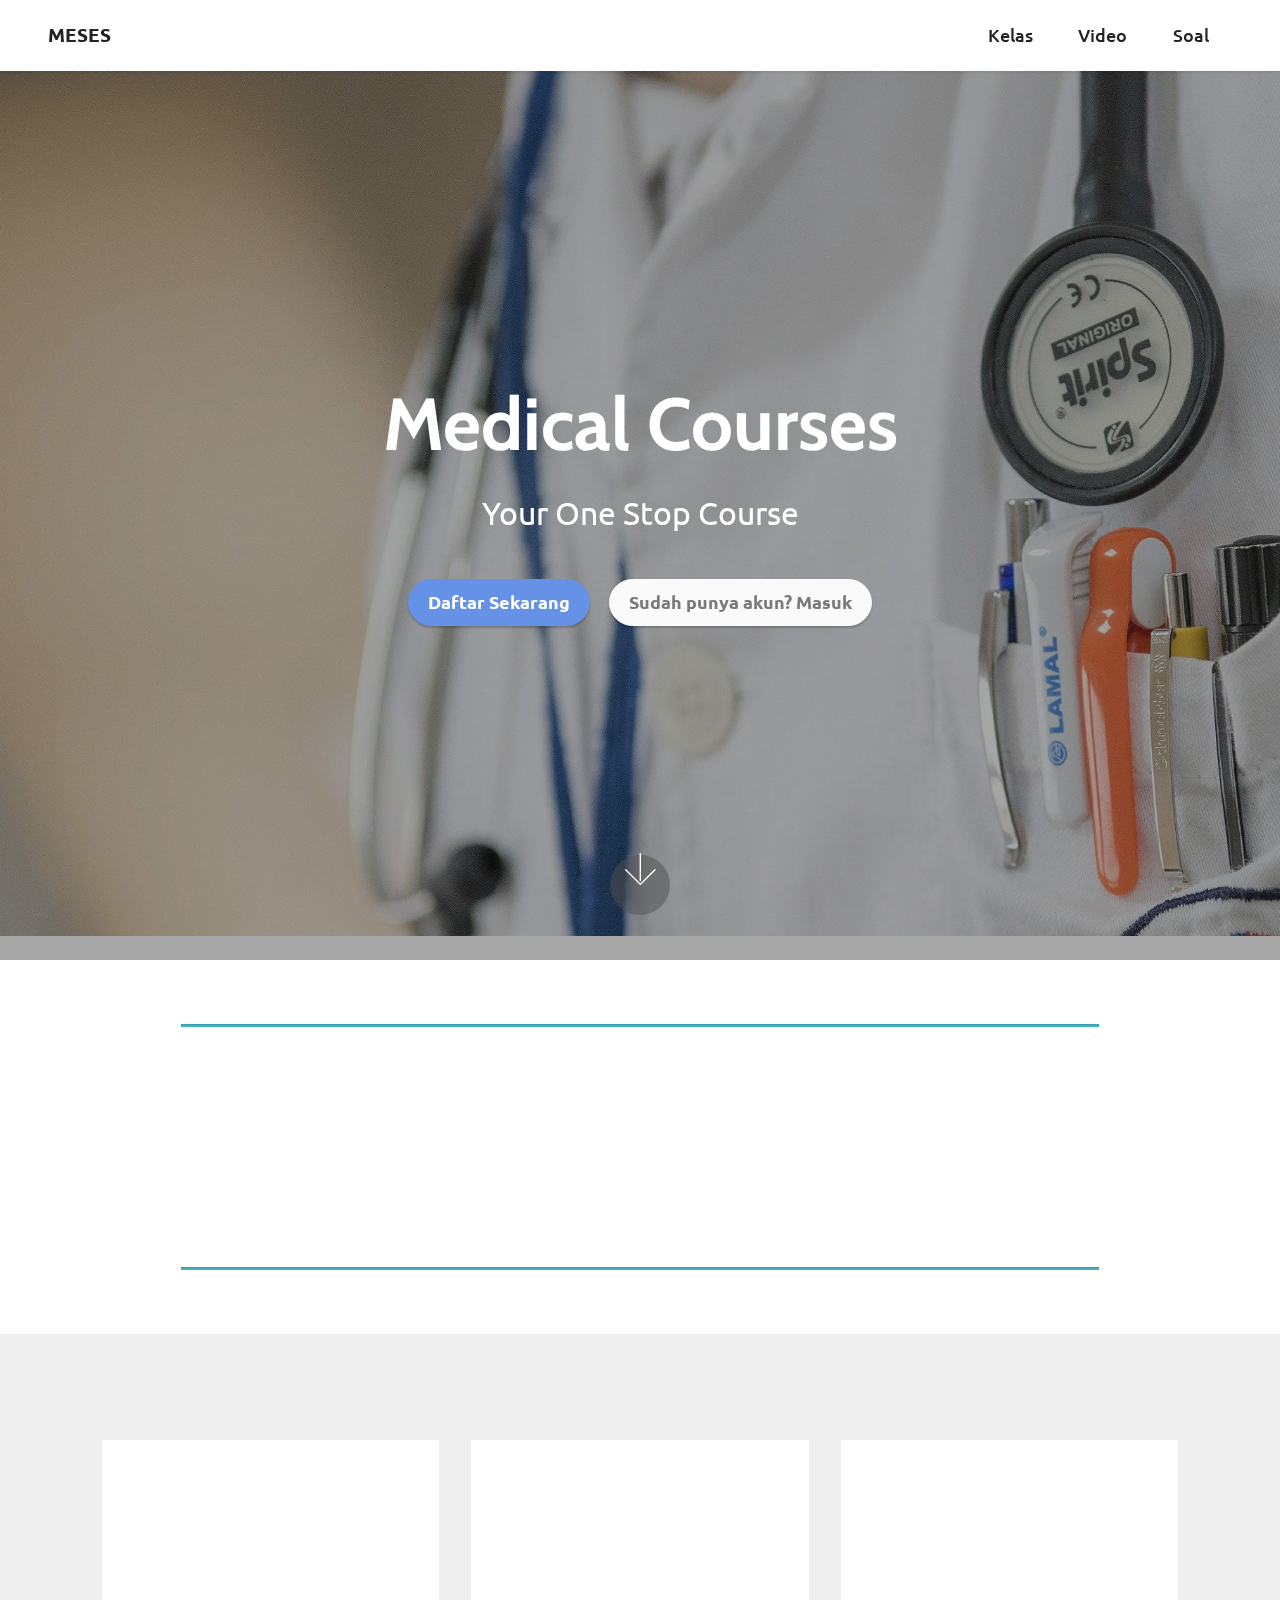
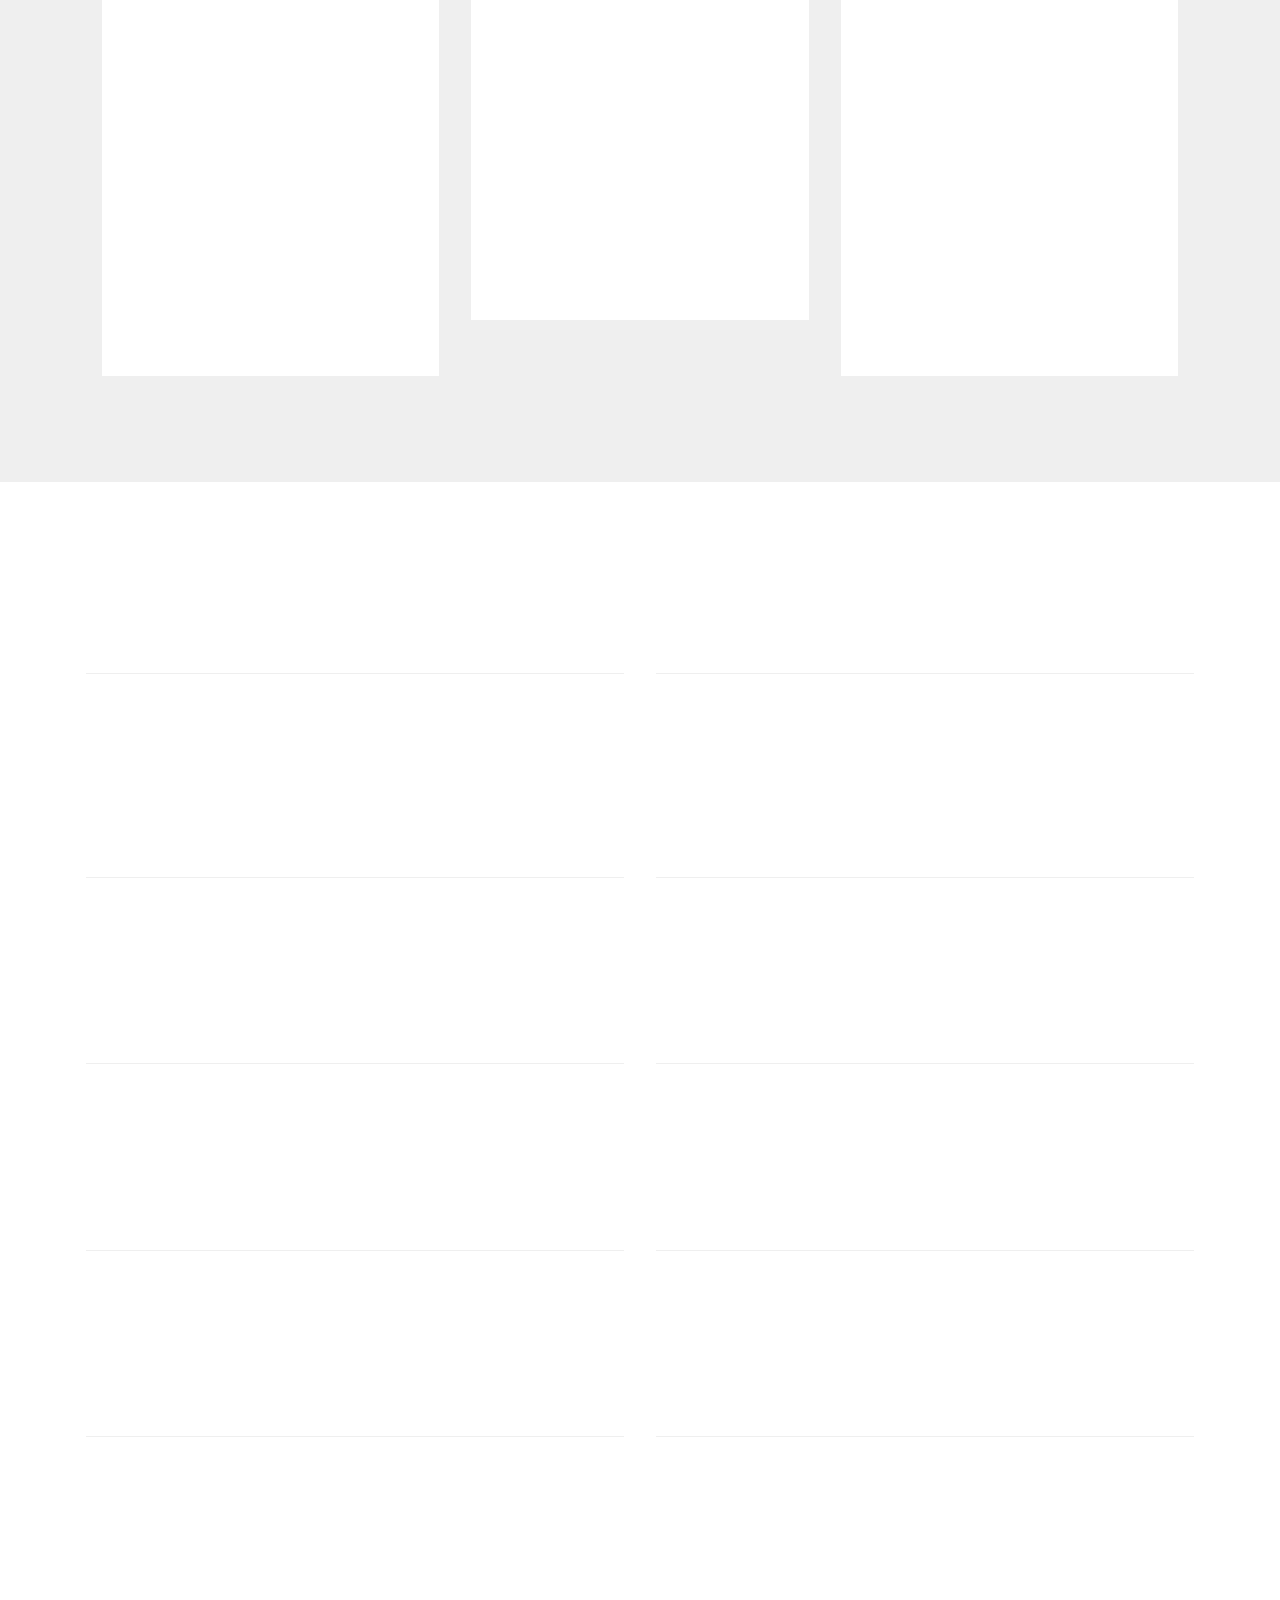
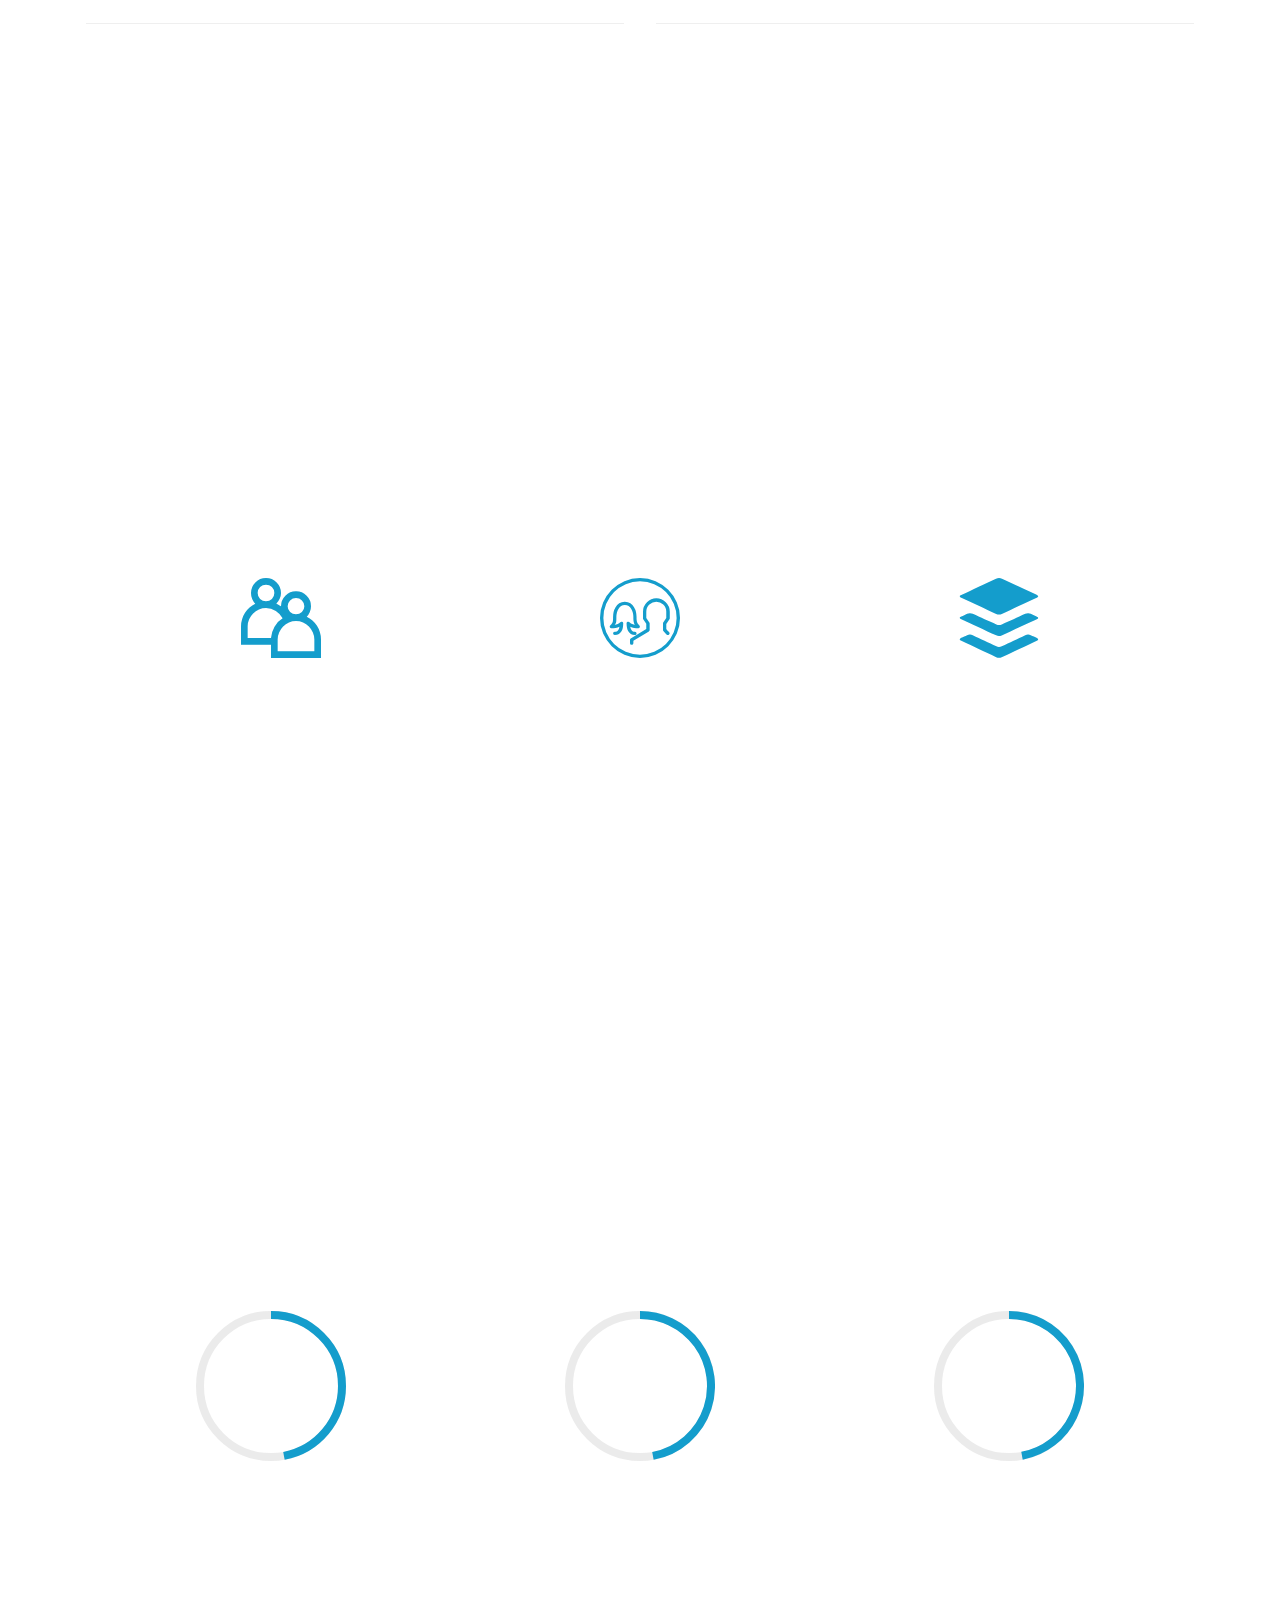
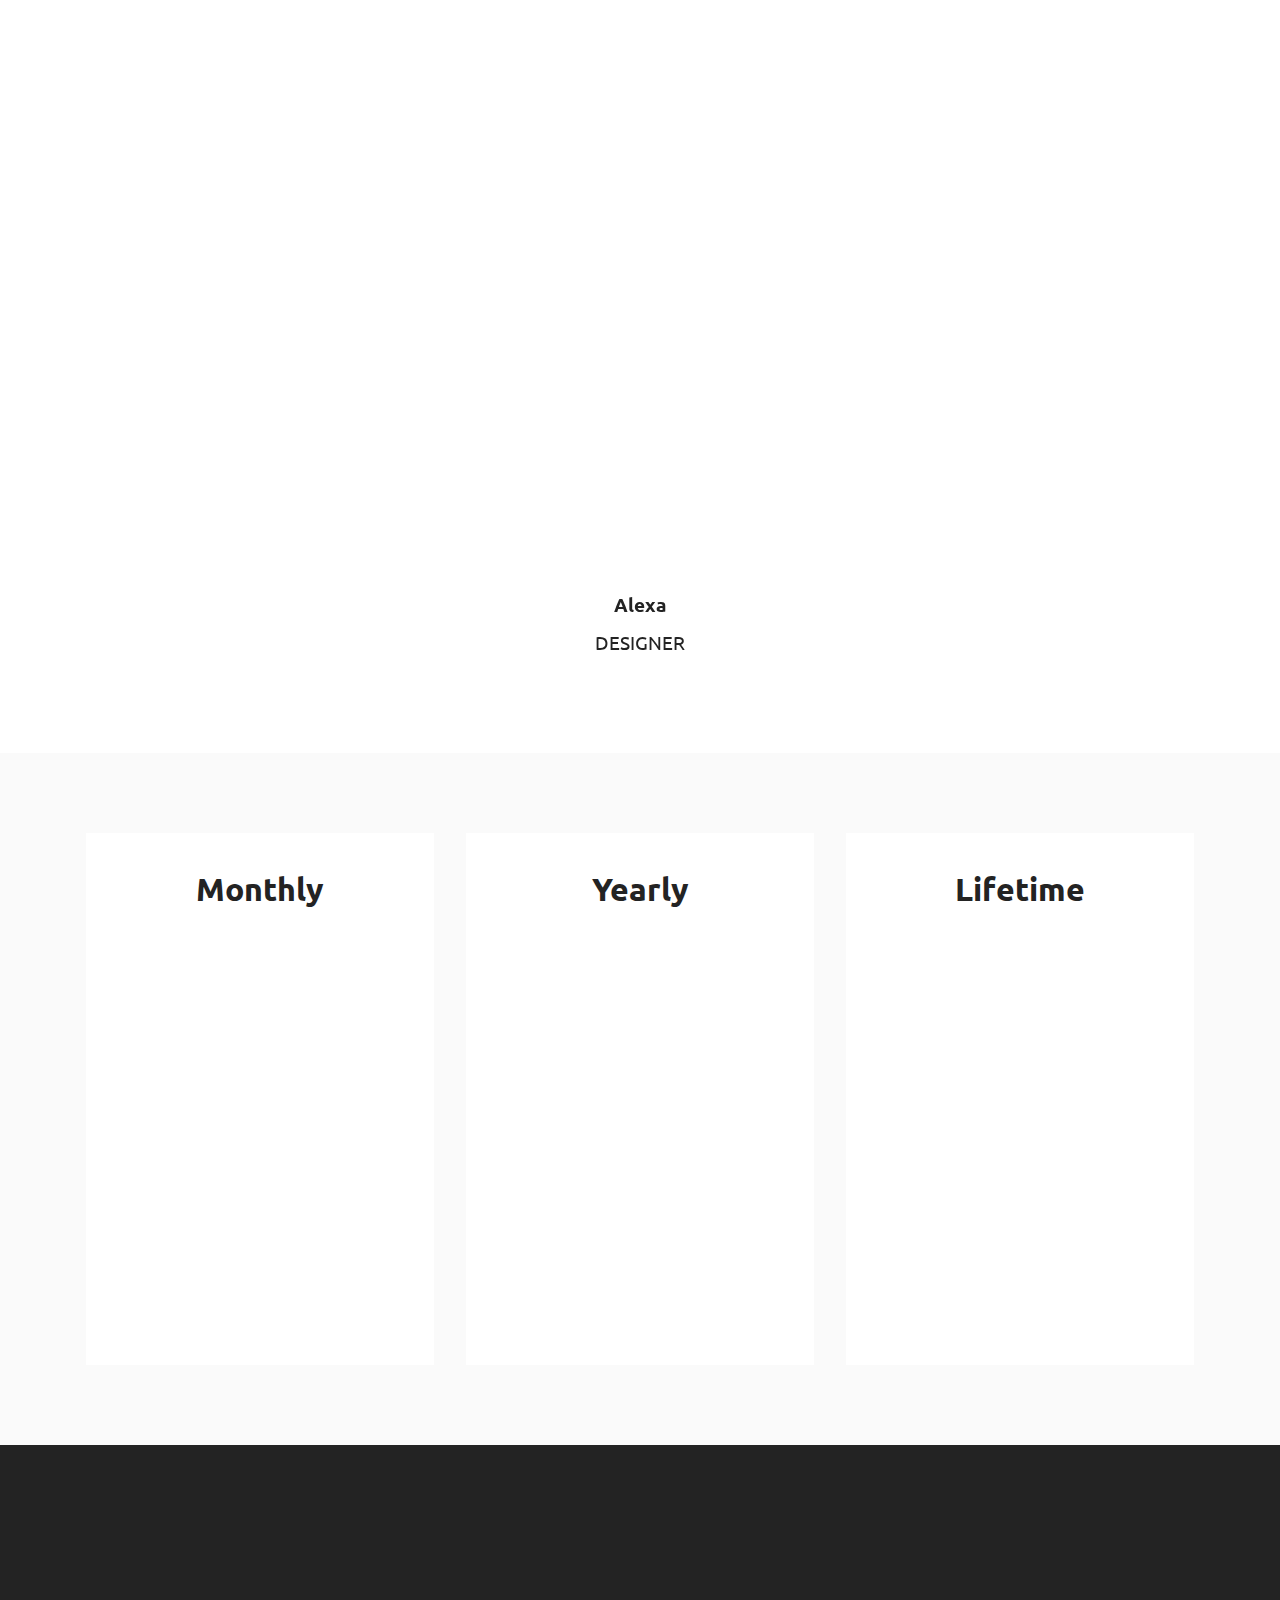
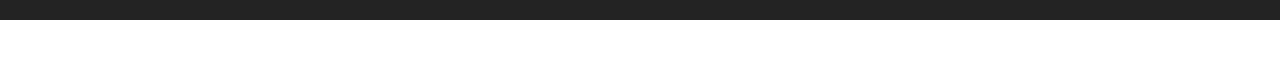
==== commit 0296adbd: "gw jago" ====
--- a/index.html
+++ b/index.html
@@ -1,779 +1,851 @@
 <!DOCTYPE html>
-<html  >
+<html>
+
 <head>
-  <!-- Site made with Mobirise Website Builder v5.2.0, https://mobirise.com -->
-  <meta charset="UTF-8">
-  <meta http-equiv="X-UA-Compatible" content="IE=edge">
-  <meta name="generator" content="Mobirise v5.2.0, mobirise.com">
-  <meta name="viewport" content="width=device-width, initial-scale=1, minimum-scale=1">
-  <link rel="shortcut icon" href="assets/images/logo.png" type="image/x-icon">
-  <meta name="description" content="">
-  
-  
-  <title>Home</title>
-  <link rel="stylesheet" href="assets/web/assets/mobirise-icons/mobirise-icons.css">
-  <link rel="stylesheet" href="assets/web/assets/mobirise-icons2/mobirise2.css">
-  <link rel="stylesheet" href="assets/tether/tether.min.css">
-  <link rel="stylesheet" href="assets/bootstrap/css/bootstrap.min.css">
-  <link rel="stylesheet" href="assets/bootstrap/css/bootstrap-grid.min.css">
-  <link rel="stylesheet" href="assets/bootstrap/css/bootstrap-reboot.min.css">
-  <link rel="stylesheet" href="assets/facebook-plugin/style.css">
-  <link rel="stylesheet" href="assets/dropdown/css/style.css">
-  <link rel="stylesheet" href="assets/animatecss/animate.css">
-  <link rel="stylesheet" href="assets/as-pie-progress/css/progress.min.css">
-  <link rel="stylesheet" href="assets/socicon/css/styles.css">
-  <link rel="stylesheet" href="assets/theme/css/style.css">
-  <link rel="preload" as="style" href="assets/mobirise/css/mbr-additional.css"><link rel="stylesheet" href="assets/mobirise/css/mbr-additional.css" type="text/css">
-  
-  
-  
-  
+    <!-- Site made with Mobirise Website Builder v5.2.0, https://mobirise.com -->
+    <meta charset="UTF-8">
+    <meta http-equiv="X-UA-Compatible" content="IE=edge">
+    <meta name="generator" content="Mobirise v5.2.0, mobirise.com">
+    <meta name="viewport" content="width=device-width, initial-scale=1, minimum-scale=1">
+    <link rel="shortcut icon" href="assets/images/logo.png" type="image/x-icon">
+    <meta name="description" content="">
+
+
+    <title>Home</title>
+    <link rel="stylesheet" href="assets/web/assets/mobirise-icons/mobirise-icons.css">
+    <link rel="stylesheet" href="assets/web/assets/mobirise-icons2/mobirise2.css">
+    <link rel="stylesheet" href="assets/tether/tether.min.css">
+    <link rel="stylesheet" href="assets/bootstrap/css/bootstrap.min.css">
+    <link rel="stylesheet" href="assets/bootstrap/css/bootstrap-grid.min.css">
+    <link rel="stylesheet" href="assets/bootstrap/css/bootstrap-reboot.min.css">
+    <link rel="stylesheet" href="assets/facebook-plugin/style.css">
+    <link rel="stylesheet" href="assets/dropdown/css/style.css">
+    <link rel="stylesheet" href="assets/animatecss/animate.css">
+    <link rel="stylesheet" href="assets/as-pie-progress/css/progress.min.css">
+    <link rel="stylesheet" href="assets/socicon/css/styles.css">
+    <link rel="stylesheet" href="assets/theme/css/style.css">
+    <link rel="preload" as="style" href="assets/mobirise/css/mbr-additional.css">
+    <link rel="stylesheet" href="assets/mobirise/css/mbr-additional.css" type="text/css">
+
+
+
+
 </head>
+
 <body>
-  
-  <section class="menu menu1 cid-sfWX4aK29w" once="menu" id="menu1-5">
-    
-
-    <nav class="navbar navbar-dropdown navbar-fixed-top navbar-expand-lg">
+
+    <section class="menu menu1 cid-sfWX4aK29w" once="menu" id="menu1-5">
+
+
+        <nav class="navbar navbar-dropdown navbar-fixed-top navbar-expand-lg">
+            <div class="container-fluid">
+                <div class="navbar-brand">
+
+                    <span class="navbar-caption-wrap"><a class="navbar-caption text-black text-primary display-7"
+                            href="index.html">MESES</a></span>
+                </div>
+                <button class="navbar-toggler" type="button" data-toggle="collapse"
+                    data-target="#navbarSupportedContent" aria-controls="navbarNavAltMarkup" aria-expanded="false"
+                    aria-label="Toggle navigation">
+                    <div class="hamburger">
+                        <span></span>
+                        <span></span>
+                        <span></span>
+                        <span></span>
+                    </div>
+                </button>
+                <div class="collapse navbar-collapse" id="navbarSupportedContent">
+                    <ul class="navbar-nav nav-dropdown nav-right" data-app-modern-menu="true">
+                        <li class="nav-item"><a class="nav-link link text-black text-primary display-4"
+                                href="kelas.html">
+                                Kelas</a></li>
+                        <li class="nav-item"><a class="nav-link link text-black text-primary display-4"
+                                href="videoList.html">
+                                Video</a></li>
+                        <li class="nav-item"><a class="nav-link link text-black text-primary display-4"
+                                href="soalList.html">Soal</a>
+                        </li>
+                    </ul>
+
+
+                </div>
+            </div>
+        </nav>
+    </section>
+
+    <section class="cid-sfWVWPR0KV mbr-fullscreen mbr-parallax-background" id="header2-1">
+
+
+
+        <div class="mbr-overlay" style="opacity: 0.4; background-color: rgb(35, 35, 35);"></div>
+
+        <div class="container align-center">
+            <div class="row justify-content-md-center">
+                <div class="mbr-white col-md-10">
+                    <h1 class="mbr-section-title mbr-bold pb-3 mbr-fonts-style display-1">
+                        Medical Courses</h1>
+
+                    <p class="mbr-text pb-3 mbr-fonts-style display-5">Your One Stop Course</p>
+                    <div class="mbr-section-btn"><a class="btn btn-md btn-primary display-4" href="register.html">Daftar
+                            Sekarang</a>
+                        <a class="btn btn-md btn-white display-4" href="login.html">Sudah punya akun? Masuk</a></div>
+                </div>
+            </div>
+        </div>
+        <div class="mbr-arrow hidden-sm-down" aria-hidden="true">
+            <a href="#next">
+                <i class="mbri-down mbr-iconfont"></i>
+            </a>
+        </div>
+    </section>
+
+    <section class="content6 cid-sfXawcbEx5" id="content6-d">
+
+        <div class="container">
+            <div class="row justify-content-center">
+                <div class="col-md-12 col-lg-10">
+                    <hr class="line">
+                    <p class="mbr-text align-center mbr-fonts-style my-4 display-5">"Gunakan waktu sebaik
+                        mungkin,<br>jangan lewatkan kesempatan yang ada."<br><br>- William Shakespeare</p>
+                    <hr class="line">
+                </div>
+            </div>
+        </div>
+    </section>
+
+    <section class="features3 cid-sfXaCC9IwZ" id="features3-e">
+
+
+
+
+        <div class="container">
+            <div class="media-container-row">
+                <div class="card p-3 col-12 col-md-6 col-lg-4">
+                    <div class="card-wrapper">
+                        <div class="card-img">
+                            <img src="assets/images/mbr-674x449.jpg" alt="Mobirise">
+                        </div>
+                        <div class="card-box">
+                            <h4 class="card-title mbr-fonts-style display-7">Materi Komprehensif</h4>
+                            <p class="mbr-text mbr-fonts-style display-7">Lorem ipsum dolor sit amet,
+                                coasdasdasdasdsadsadnsectetur adipisicing elit. Doloribus, odit?</p>
+                        </div>
+                        <div class="mbr-section-btn text-center">
+                            <a href="https://mobiri.se" class="btn btn-primary display-4">
+                                Learn More
+                            </a>
+                        </div>
+                    </div>
+                </div>
+
+                <div class="card p-3 col-12 col-md-6 col-lg-4">
+                    <div class="card-wrapper">
+                        <div class="card-img">
+                            <img src="assets/images/mbr-626x313.jpg" alt="Mobirise">
+                        </div>
+                        <div class="card-box">
+                            <h4 class="card-title mbr-fonts-style display-7">Tutorial&nbsp;</h4>
+                            <p class="mbr-text mbr-fonts-style display-7">
+                                Lorem ipsum dolor sit amet, coasdasdasdasdsadsadnsectetur adipisicing elit. Doloribus,
+                                odit?
+                            </p>
+                        </div>
+                        <div class="mbr-section-btn text-center">
+                            <a href="https://mobiri.se" class="btn btn-primary display-4">
+                                Learn More
+                            </a>
+                        </div>
+                    </div>
+                </div>
+
+                <div class="card p-3 col-12 col-md-6 col-lg-4">
+                    <div class="card-wrapper">
+                        <div class="card-img">
+                            <img src="assets/images/background3.jpg" alt="Mobirise">
+                        </div>
+                        <div class="card-box">
+                            <h4 class="card-title mbr-fonts-style display-7">Diskusi Interaktif</h4>
+                            <p class="mbr-text mbr-fonts-style display-7">
+                                Lorem ipsum dolor sit amet, coasdasdasdasdsadsadnsectetur adipisicing elit. Doloribus,
+                                odit?
+                            </p>
+                        </div>
+                        <div class="mbr-section-btn text-center">
+                            <a href="https://mobiri.se" class="btn btn-primary display-4">
+                                Learn More
+                            </a>
+                        </div>
+                    </div>
+                </div>
+
+
+            </div>
+        </div>
+    </section>
+
+    <section class="services3 cid-sfXe6eRwyY" id="services3-f">
+        <!---->
+
+        <!---->
+        <!--Overlay-->
+
+        <!--Container-->
+        <div class="container">
+            <div class="row">
+                <!--Titles-->
+                <div class="title pb-5 col-12">
+                    <h2 class="align-left mbr-fonts-style display-2">
+                        Daftar Materi Blok</h2>
+
+                </div>
+                <!--Card-1-->
+                <div class="card px-3 col-12 col-md-6">
+                    <div class="card-wrapper media-container-row media-container-row">
+                        <div class="card-box">
+                            <div class="top-line pb-1">
+                                <h4 class="card-title mbr-fonts-style display-5">
+                                    Blok 1
+                                </h4>
+                                <p class="mbr-text card-title cost mbr-fonts-style m-0 display-5">...</p>
+                            </div>
+                            <div class="bottom-line">
+                                <p class="mbr-text mbr-fonts-style display-7">
+                                    Lorem ipsum dolor sit amet, coasdasdasdasdsadsadnsectetur adipisicing elit.
+                                    Doloribus, odit?
+                                </p>
+                            </div>
+                        </div>
+                    </div>
+                </div>
+                <!--Card-2-->
+                <div class="card px-3 col-12 col-md-6">
+                    <div class="card-wrapper media-container-row media-container-row">
+                        <div class="card-box">
+                            <div class="top-line pb-3">
+                                <h4 class="card-title mbr-fonts-style display-5">
+                                    Blok 2
+                                </h4>
+                                <p class="mbr-text card-title cost mbr-fonts-style m-0 display-5">
+                                    ...
+                                </p>
+                            </div>
+                            <div class="bottom-line">
+                                <p class="mbr-text mbr-fonts-style display-7">
+                                    Lorem ipsum dolor sit amet, consectetur adipisicing elit. Doloribus, odit?
+                                </p>
+                            </div>
+                        </div>
+                    </div>
+                </div>
+                <!--Card-3-->
+                <div class="card px-3 col-12 col-md-6">
+                    <div class="card-wrapper media-container-row media-container-row">
+                        <div class="card-box">
+                            <div class="top-line pb-3">
+                                <h4 class="card-title mbr-fonts-style display-5">
+                                    Blok 3
+                                </h4>
+                                <p class="mbr-text card-title cost mbr-fonts-style m-0 display-5">
+                                    ...
+                                </p>
+                            </div>
+                            <div class="bottom-line">
+                                <p class="mbr-text mbr-fonts-style display-7">
+                                    Lorem ipsum dolor sit amet, consectetur adipisicing elit. Doloribus, odit?
+                                </p>
+                            </div>
+                        </div>
+                    </div>
+                </div>
+                <!--Card-4-->
+                <div class="card px-3 col-12 col-md-6">
+                    <div class="card-wrapper media-container-row media-container-row">
+                        <div class="card-box">
+                            <div class="top-line pb-3">
+                                <h4 class="card-title mbr-fonts-style display-5">
+                                    Blok 4
+                                </h4>
+                                <p class="mbr-text card-title cost mbr-fonts-style m-0 display-5">
+                                    ...
+                                </p>
+                            </div>
+                            <div class="bottom-line">
+                                <p class="mbr-text mbr-fonts-style display-7">
+                                    Lorem ipsum dolor sit amet, consectetur adipisicing elit. Doloribus, odit?
+                                </p>
+                            </div>
+                        </div>
+                    </div>
+                </div>
+                <!--Card-5-->
+                <div class="card px-3 col-12 col-md-6">
+                    <div class="card-wrapper media-container-row media-container-row">
+                        <div class="card-box">
+                            <div class="top-line pb-3">
+                                <h4 class="card-title mbr-fonts-style display-5">
+                                    Blok 5
+                                </h4>
+                                <p class="mbr-text card-title cost mbr-fonts-style m-0 display-5">
+                                    ...
+                                </p>
+                            </div>
+                            <div class="bottom-line">
+                                <p class="mbr-text mbr-fonts-style display-7">
+                                    Lorem ipsum dolor sit amet, consectetur adipisicing elit. Doloribus, odit?
+                                </p>
+                            </div>
+                        </div>
+                    </div>
+                </div>
+                <!--Card-6-->
+                <div class="card px-3 col-12 col-md-6">
+                    <div class="card-wrapper media-container-row media-container-row">
+                        <div class="card-box">
+                            <div class="top-line pb-3">
+                                <h4 class="card-title mbr-fonts-style display-5">
+                                    Blok 6
+                                </h4>
+                                <p class="mbr-text card-title cost mbr-fonts-style m-0 display-5">
+                                    ...
+                                </p>
+                            </div>
+                            <div class="bottom-line">
+                                <p class="mbr-text mbr-fonts-style display-7">
+                                    Lorem ipsum dolor sit amet, consectetur adipisicing elit. Doloribus, odit?
+                                </p>
+                            </div>
+                        </div>
+                    </div>
+                </div>
+                <!--Card-7-->
+                <div class="card px-3 col-12 col-md-6">
+                    <div class="card-wrapper media-container-row media-container-row">
+                        <div class="card-box">
+                            <div class="top-line pb-3">
+                                <h4 class="card-title mbr-fonts-style display-5">
+                                    Blok 7
+                                </h4>
+                                <p class="mbr-text card-title cost mbr-fonts-style m-0 display-5">
+                                    ...
+                                </p>
+                            </div>
+                            <div class="bottom-line">
+                                <p class="mbr-text mbr-fonts-style display-7">
+                                    Lorem ipsum dolor sit amet, consectetur adipisicing elit. Doloribus, odit?
+                                </p>
+                            </div>
+                        </div>
+                    </div>
+                </div>
+                <!--Card-8-->
+                <div class="card px-3 col-12 col-md-6">
+                    <div class="card-wrapper media-container-row media-container-row">
+                        <div class="card-box">
+                            <div class="top-line pb-3">
+                                <h4 class="card-title mbr-fonts-style display-5">
+                                    Blok 8
+                                </h4>
+                                <p class="mbr-text card-title cost mbr-fonts-style m-0 display-5">
+                                    ...
+                                </p>
+                            </div>
+                            <div class="bottom-line">
+                                <p class="mbr-text mbr-fonts-style display-7">
+                                    Lorem ipsum dolor sit amet, consectetur adipisicing elit. Doloribus, odit?
+                                </p>
+                            </div>
+                        </div>
+                    </div>
+                </div>
+                <!--Card-9-->
+                <div class="card px-3 col-12 col-md-6">
+                    <div class="card-wrapper media-container-row media-container-row">
+                        <div class="card-box">
+                            <div class="top-line pb-3">
+                                <h4 class="card-title mbr-fonts-style display-5">
+                                    Blok 9
+                                </h4>
+                                <p class="mbr-text card-title cost mbr-fonts-style m-0 display-5">
+                                    ...
+                                </p>
+                            </div>
+                            <div class="bottom-line">
+                                <p class="mbr-text mbr-fonts-style display-7">
+                                    Lorem ipsum dolor sit amet, consectetur adipisicing elit. Doloribus, odit?
+                                </p>
+                            </div>
+                        </div>
+                    </div>
+                </div>
+                <!--Card-10-->
+                <div class="card px-3 col-12 col-md-6">
+                    <div class="card-wrapper media-container-row media-container-row">
+                        <div class="card-box">
+                            <div class="top-line pb-3">
+                                <h4 class="card-title mbr-fonts-style display-5">
+                                    Blok 10
+                                </h4>
+                                <p class="mbr-text card-title cost mbr-fonts-style m-0 display-5">
+                                    ...
+                                </p>
+                            </div>
+                            <div class="bottom-line">
+                                <p class="mbr-text mbr-fonts-style display-7">
+                                    Lorem ipsum dolor sit amet, consectetur adipisicing elit. Doloribus, odit?
+                                </p>
+                            </div>
+                        </div>
+                    </div>
+                </div>
+                <!--Card-11-->
+                <div class="card px-3 col-12 col-md-6">
+                    <div class="card-wrapper media-container-row media-container-row">
+                        <div class="card-box">
+                            <div class="top-line pb-3">
+                                <h4 class="card-title mbr-fonts-style display-5">
+                                    Blok 11
+                                </h4>
+                                <p class="mbr-text card-title cost mbr-fonts-style m-0 display-5">
+                                    ...
+                                </p>
+                            </div>
+                            <div class="bottom-line">
+                                <p class="mbr-text mbr-fonts-style display-7">
+                                    Lorem ipsum dolor sit amet, consectetur adipisicing elit. Doloribus, odit?
+                                </p>
+                            </div>
+                        </div>
+                    </div>
+                </div>
+                <!--Card-12-->
+                <div class="card px-3 col-12 col-md-6">
+                    <div class="card-wrapper media-container-row media-container-row">
+                        <div class="card-box">
+                            <div class="top-line pb-3">
+                                <h4 class="card-title mbr-fonts-style display-5">
+                                    Blok 12
+                                </h4>
+                                <p class="mbr-text card-title cost mbr-fonts-style m-0 display-5">
+                                    ...
+                                </p>
+                            </div>
+                            <div class="bottom-line">
+                                <p class="mbr-text mbr-fonts-style display-7">
+                                    Lorem ipsum dolor sit amet, consectetur adipisicing elit. Doloribus, odit?
+                                </p>
+                            </div>
+                        </div>
+                    </div>
+                </div>
+            </div>
+        </div>
+    </section>
+
+    <section class="counters1 counters cid-sfX37KdytC" id="counters1-a">
+
+
+
+
+
+        <div class="container">
+            <h2 class="mbr-section-title pb-3 align-center mbr-fonts-style display-2">
+                Data saat ini</h2>
+            <h3 class="mbr-section-subtitle mbr-fonts-style display-5">
+                Mobirise is a beautiful site constructor
+            </h3>
+
+            <div class="container pt-4 mt-2">
+                <div class="media-container-row">
+                    <div class="card p-3 align-center col-12 col-md-6 col-lg-4">
+                        <div class="panel-item p-3">
+                            <div class="card-img pb-3">
+                                <span class="mbr-iconfont mobi-mbri-users mobi-mbri"></span>
+                            </div>
+
+                            <div class="card-text">
+                                <h3 class="count pt-3 pb-3 mbr-fonts-style display-2">
+                                    100
+                                </h3>
+                                <h4 class="mbr-content-title mbr-bold mbr-fonts-style display-7">
+                                    Mahasiswa</h4>
+                            </div>
+                        </div>
+                    </div>
+
+
+                    <div class="card p-3 align-center col-12 col-md-6 col-lg-4">
+                        <div class="panel-item p-3">
+                            <div class="card-img pb-3">
+                                <span class="mbr-iconfont mbri-users"></span>
+                            </div>
+                            <div class="card-text">
+                                <h3 class="count pt-3 pb-3 mbr-fonts-style display-2">
+                                    200
+                                </h3>
+                                <h4 class="mbr-content-title mbr-bold mbr-fonts-style display-7">
+                                    Tutor</h4>
+                            </div>
+                        </div>
+                    </div>
+
+                    <div class="card p-3 align-center col-12 col-md-6 col-lg-4">
+                        <div class="panel-item p-3">
+                            <div class="card-img pb-3">
+                                <span class="mbr-iconfont socicon-buffer socicon"></span>
+                            </div>
+                            <div class="card-text">
+                                <h3 class="count pt-3 pb-3 mbr-fonts-style display-2">17</h3>
+                                <h4 class="mbr-content-title mbr-bold mbr-fonts-style display-7">
+                                    Blok Materi</h4>
+                            </div>
+                        </div>
+                    </div>
+
+
+
+                </div>
+            </div>
+        </div>
+    </section>
+
+    <section class="progress-bars3 cid-sfXhaPvQ7d" id="progress-bars3-i">
+
+
+
+
+
+        <div class="container">
+            <h2 class="mbr-section-title pb-3 align-center mbr-fonts-style display-2">
+                Circle progress bars
+            </h2>
+
+            <h3 class="mbr-section-subtitle mbr-fonts-style display-5">
+                Mobirise has provided for website developers a growing library of modern blocks which can be used either
+                partially or in full for every website developed through the builder.
+            </h3>
+
+            <div class="media-container-row pt-5 mt-2">
+                <div class="card p-3 align-center">
+                    <div class="wrap">
+                        <div class="pie_progress progress1" role="progressbar" data-goal="50">
+                            <p class="pie_progress__number mbr-fonts-style display-5"></p>
+                        </div>
+                    </div>
+                    <div class="mbr-crt-title pt-3">
+                        <h4 class="card-title py-2 mbr-fonts-style display-5">
+                            Amenity
+                        </h4>
+                    </div>
+                </div>
+
+                <div class="card p-3 align-center">
+                    <div class="wrap">
+                        <div class="pie_progress progress2" role="progressbar" data-goal="60">
+                            <p class="pie_progress__number mbr-fonts-style display-5"></p>
+                        </div>
+                    </div>
+                    <div class="mbr-crt-title pt-3">
+                        <h4 class="card-title py-2 mbr-fonts-style display-5">
+                            Publick transport
+                        </h4>
+                    </div>
+                </div>
+
+                <div class="card p-3 align-center">
+                    <div class="wrap">
+                        <div class="pie_progress progress3" role="progressbar" data-goal="96">
+                            <p class="pie_progress__number mbr-fonts-style display-5">97%</p>
+                        </div>
+                    </div>
+                    <div class="mbr-crt-title pt-3">
+                        <h4 class="card-title py-2 mbr-fonts-style display-5">
+                            Nightlife
+                        </h4>
+                    </div>
+                </div>
+
+
+
+
+
+
+            </div>
+        </div>
+    </section>
+
+    <section class="testimonails3 carousel slide testimonials-slider cid-sfXa9RuStR" data-interval="false"
+        id="testimonials3-c">
+
+
+
+
+
+        <div class="text-center container">
+            <h3 class="mb-4 mbr-fonts-style display-2">
+                <strong>What Our Fantastic Users Say</strong>
+            </h3>
+
+            <div class="carousel slide" role="listbox" data-pause="true" data-keyboard="false" data-ride="carousel"
+                data-interval="8000">
+                <div class="carousel-inner">
+
+
+                    <div class="carousel-item">
+                        <div class="user col-md-8">
+                            <div class="user_image">
+                                <img src="assets/images/team3.jpg">
+                            </div>
+                            <div class="user_text mb-4">
+                                <p class="mbr-fonts-style display-7">
+                                    Themes in the Mobirise website builder offer multiple blocks: intros, sliders,
+                                    galleries, forms, articles, and so on. Start a project and click on the red plus
+                                    buttons to see the blocks available for your theme.
+                                </p>
+                            </div>
+                            <div class="user_name mbr-fonts-style mb-2 display-7">
+                                <strong>Alexa</strong>
+                            </div>
+                            <div class="user_desk mbr-fonts-style display-7">
+                                DESIGNER
+                            </div>
+                        </div>
+                    </div>
+                    <div class="carousel-item">
+                        <div class="user col-md-8">
+                            <div class="user_image">
+                                <img src="assets/images/team2.jpg">
+                            </div>
+                            <div class="user_text mb-4">
+                                <p class="mbr-fonts-style display-7">
+                                    Themes in the Mobirise website builder offer multiple blocks: intros, sliders,
+                                    galleries, forms, articles, and so on. Start a project and click on the red plus
+                                    buttons to see the blocks available for your theme.
+                                </p>
+                            </div>
+                            <div class="user_name mbr-fonts-style mb-2 display-7">
+                                <strong>Linda</strong>
+                            </div>
+                            <div class="user_desk mbr-fonts-style display-7">
+                                DEVELOPER
+                            </div>
+                        </div>
+                    </div>
+                </div>
+
+                <div class="carousel-controls">
+                    <a class="carousel-control-prev" role="button" data-slide="prev">
+                        <span aria-hidden="true" class="mobi-mbri mobi-mbri-arrow-prev mbr-iconfont"></span>
+                        <span class="sr-only">Previous</span>
+                    </a>
+
+                    <a class="carousel-control-next" role="button" data-slide="next">
+                        <span aria-hidden="true" class="mobi-mbri mobi-mbri-arrow-next mbr-iconfont"></span>
+                        <span class="sr-only">Next</span>
+                    </a>
+                </div>
+            </div>
+        </div>
+    </section>
+
+    <section class="pricing2 cid-sfX2HlteAh" id="pricing2-7">
+
+
+
+        <div class="container">
+            <div class="row justify-content-center">
+                <div class="col-12 col-md-6 align-center col-lg-4">
+                    <div class="plan">
+                        <div class="plan-header">
+                            <h6 class="plan-title mbr-fonts-style mb-3 display-5">
+                                <strong>Monthly</strong>
+                            </h6>
+                            <div class="plan-price">
+                                <p class="price mbr-fonts-style m-0 display-1"><strong>$19</strong></p>
+                                <p class="price-term mbr-fonts-style mb-3 display-7"><strong>Per month</strong>
+                                </p>
+                            </div>
+                        </div>
+                        <div class="plan-body">
+                            <div class="plan-list mb-4">
+                                <ul class="list-group mbr-fonts-style list-group-flush display-7">
+                                    <li class="list-group-item">Code Editor
+                                    </li>
+                                    <li class="list-group-item">Mobirise Kit
+                                    </li>
+                                    <li class="list-group-item">Form Builder
+                                    </li>
+                                    <li class="list-group-item">Popup Builder</li>
+                                </ul>
+                            </div>
+                            <div class="mbr-section-btn text-center">
+                                <a href="https://mobiri.se" class="btn btn-primary display-4">Get started</a>
+                            </div>
+                        </div>
+                    </div>
+                </div>
+                <div class="col-12 col-md-6 align-center col-lg-4">
+                    <div class="plan">
+                        <div class="plan-header">
+                            <h6 class="plan-title mbr-fonts-style mb-3 display-5">
+                                <strong>Yearly</strong>
+                            </h6>
+                            <div class="plan-price">
+                                <p class="price mbr-fonts-style m-0 display-1"><strong>$19</strong></p>
+                                <p class="price-term mbr-fonts-style mb-3 display-7"><strong>Per year</strong>
+                                </p>
+                            </div>
+                        </div>
+                        <div class="plan-body">
+                            <div class="plan-list mb-4">
+                                <ul class="list-group mbr-fonts-style list-group-flush display-7">
+                                    <li class="list-group-item">Code Editor
+                                    </li>
+                                    <li class="list-group-item">Mobirise Kit
+                                    </li>
+                                    <li class="list-group-item">Form Builder
+                                    </li>
+                                    <li class="list-group-item">Popup Builder</li>
+                                </ul>
+                            </div>
+                            <div class="mbr-section-btn text-center">
+                                <a href="https://mobiri.se" class="btn btn-primary display-4">Get started</a>
+                            </div>
+                        </div>
+                    </div>
+                </div>
+                <div class="col-12 col-md-6 align-center col-lg-4">
+                    <div class="plan">
+                        <div class="plan-header">
+                            <h6 class="plan-title mbr-fonts-style mb-3 display-5">
+                                <strong>Lifetime</strong>
+                            </h6>
+                            <div class="plan-price">
+                                <p class="price mbr-fonts-style m-0 display-1"><strong>$399</strong></p>
+                                <p class="price-term mbr-fonts-style mb-3 display-7"><strong>One time</strong>
+                                </p>
+                            </div>
+                        </div>
+                        <div class="plan-body">
+                            <div class="plan-list mb-4">
+                                <ul class="list-group mbr-fonts-style list-group-flush display-7">
+                                    <li class="list-group-item">Code Editor
+                                    </li>
+                                    <li class="list-group-item">Mobirise Kit
+                                    </li>
+                                    <li class="list-group-item">Form Builder
+                                    </li>
+                                    <li class="list-group-item">Popup Builder</li>
+                                </ul>
+                            </div>
+                            <div class="mbr-section-btn text-center">
+                                <a href="https://mobiri.se" class="btn btn-primary display-4">Get started</a>
+                            </div>
+                        </div>
+                    </div>
+                </div>
+
+            </div>
+        </div>
+    </section>
+
+    <section class="footer3 cid-sfXBI85u46" once="footers" id="footer3-1s">
+
+
+
+
+
         <div class="container-fluid">
-            <div class="navbar-brand">
-                
-                <span class="navbar-caption-wrap"><a class="navbar-caption text-black text-primary display-7" href="index.html">MESES</a></span>
-            </div>
-            <button class="navbar-toggler" type="button" data-toggle="collapse" data-target="#navbarSupportedContent" aria-controls="navbarNavAltMarkup" aria-expanded="false" aria-label="Toggle navigation">
-                <div class="hamburger">
-                    <span></span>
-                    <span></span>
-                    <span></span>
-                    <span></span>
-                </div>
-            </button>
-            <div class="collapse navbar-collapse" id="navbarSupportedContent">
-                <ul class="navbar-nav nav-dropdown nav-right" data-app-modern-menu="true"><li class="nav-item"><a class="nav-link link text-black text-primary display-4" href="kelas.html">
-                            Kelas</a></li>
-                    <li class="nav-item"><a class="nav-link link text-black text-primary display-4" href="videoList.html">
-                            Video</a></li>
-                    <li class="nav-item"><a class="nav-link link text-black text-primary display-4" href="soalList.html">Soal</a>
-                    </li></ul>
-                
-                
-            </div>
-        </div>
-    </nav>
-</section>
-
-<section class="cid-sfWVWPR0KV mbr-fullscreen mbr-parallax-background" id="header2-1">
-
-    
-
-    <div class="mbr-overlay" style="opacity: 0.4; background-color: rgb(35, 35, 35);"></div>
-
-    <div class="container align-center">
-        <div class="row justify-content-md-center">
-            <div class="mbr-white col-md-10">
-                <h1 class="mbr-section-title mbr-bold pb-3 mbr-fonts-style display-1">
-                    Medical Courses</h1>
-                
-                <p class="mbr-text pb-3 mbr-fonts-style display-5">Your One Stop Course</p>
-                <div class="mbr-section-btn"><a class="btn btn-md btn-primary display-4" href="register.html">Daftar Sekarang</a>
-                    <a class="btn btn-md btn-white display-4" href="login.html">Sudah punya akun? Masuk</a></div>
-            </div>
-        </div>
-    </div>
-    <div class="mbr-arrow hidden-sm-down" aria-hidden="true">
-        <a href="#next">
-            <i class="mbri-down mbr-iconfont"></i>
-        </a>
-    </div>
-</section>
-
-<section class="content6 cid-sfXawcbEx5" id="content6-d">
-    
-    <div class="container">
-        <div class="row justify-content-center">
-            <div class="col-md-12 col-lg-10">
-                <hr class="line">
-                <p class="mbr-text align-center mbr-fonts-style my-4 display-5">"Gunakan waktu sebaik mungkin,<br>jangan lewatkan kesempatan yang ada."<br><br>- William Shakespeare</p>
-                <hr class="line">
-            </div>
-        </div>
-    </div>
-</section>
-
-<section class="features3 cid-sfXaCC9IwZ" id="features3-e">
-
-    
-
-    
-    <div class="container">
-        <div class="media-container-row">
-            <div class="card p-3 col-12 col-md-6 col-lg-4">
-                <div class="card-wrapper">
-                    <div class="card-img">
-                        <img src="assets/images/mbr-674x449.jpg" alt="Mobirise">
-                    </div>
-                    <div class="card-box">
-                        <h4 class="card-title mbr-fonts-style display-7">Materi Komprehensif</h4>
-                        <p class="mbr-text mbr-fonts-style display-7">Lorem ipsum dolor sit amet, coasdasdasdasdsadsadnsectetur adipisicing elit. Doloribus, odit?</p>
-                    </div>
-                    <div class="mbr-section-btn text-center">
-                        <a href="https://mobiri.se" class="btn btn-primary display-4">
-                            Learn More
-                        </a>
-                    </div>
-                </div>
-            </div>
-
-            <div class="card p-3 col-12 col-md-6 col-lg-4">
-                <div class="card-wrapper">
-                    <div class="card-img">
-                        <img src="assets/images/mbr-626x313.jpg" alt="Mobirise">
-                    </div>
-                    <div class="card-box">
-                        <h4 class="card-title mbr-fonts-style display-7">Tutorial&nbsp;</h4>
-                        <p class="mbr-text mbr-fonts-style display-7">
-                            Lorem ipsum dolor sit amet, coasdasdasdasdsadsadnsectetur adipisicing elit. Doloribus, odit?
-                        </p>
-                    </div>
-                    <div class="mbr-section-btn text-center">
-                        <a href="https://mobiri.se" class="btn btn-primary display-4">
-                            Learn More
-                        </a>
-                    </div>
-                </div>
-            </div>
-
-            <div class="card p-3 col-12 col-md-6 col-lg-4">
-                <div class="card-wrapper">
-                    <div class="card-img">
-                        <img src="assets/images/background3.jpg" alt="Mobirise">
-                    </div>
-                    <div class="card-box">
-                        <h4 class="card-title mbr-fonts-style display-7">Diskusi Interaktif</h4>
-                        <p class="mbr-text mbr-fonts-style display-7">
-                            Lorem ipsum dolor sit amet, coasdasdasdasdsadsadnsectetur adipisicing elit. Doloribus, odit?
-                        </p>
-                    </div>
-                    <div class="mbr-section-btn text-center">
-                        <a href="https://mobiri.se" class="btn btn-primary display-4">
-                            Learn More
-                        </a>
-                    </div>
-                </div>
-            </div>
-
-            
-        </div>
-    </div>
-</section>
-
-<section class="services3 cid-sfXe6eRwyY" id="services3-f">
-    <!---->
-    
-    <!---->
-    <!--Overlay-->
-    
-    <!--Container-->
-    <div class="container">
-        <div class="row">
-            <!--Titles-->
-            <div class="title pb-5 col-12">
-                <h2 class="align-left mbr-fonts-style display-2">
-                    Daftar Materi Blok</h2>
-                
-            </div>
-            <!--Card-1-->
-            <div class="card px-3 col-12 col-md-6">
-                <div class="card-wrapper media-container-row media-container-row">
-                    <div class="card-box">
-                        <div class="top-line pb-1">
-                            <h4 class="card-title mbr-fonts-style display-5">
-                                Blok 1
-                            </h4>
-                            <p class="mbr-text card-title cost mbr-fonts-style m-0 display-5">...</p>
-                        </div>
-                        <div class="bottom-line">
-                            <p class="mbr-text mbr-fonts-style display-7">
-                                Lorem ipsum dolor sit amet, coasdasdasdasdsadsadnsectetur adipisicing elit. Doloribus, odit?
-                            </p>
-                        </div>
-                    </div>
-                </div>
-            </div>
-            <!--Card-2-->
-            <div class="card px-3 col-12 col-md-6">
-                <div class="card-wrapper media-container-row media-container-row">
-                    <div class="card-box">
-                        <div class="top-line pb-3">
-                            <h4 class="card-title mbr-fonts-style display-5">
-                                Blok 2
-                            </h4>
-                            <p class="mbr-text card-title cost mbr-fonts-style m-0 display-5">
-                                ...
-                            </p>
-                        </div>
-                        <div class="bottom-line">
-                            <p class="mbr-text mbr-fonts-style display-7">
-                                Lorem ipsum dolor sit amet, consectetur adipisicing elit. Doloribus, odit?
-                            </p>
-                        </div>
-                    </div>
-                </div>
-            </div>
-            <!--Card-3-->
-            <div class="card px-3 col-12 col-md-6">
-                <div class="card-wrapper media-container-row media-container-row">
-                    <div class="card-box">
-                        <div class="top-line pb-3">
-                            <h4 class="card-title mbr-fonts-style display-5">
-                                Blok 3
-                            </h4>
-                            <p class="mbr-text card-title cost mbr-fonts-style m-0 display-5">
-                                ...
-                            </p>
-                        </div>
-                        <div class="bottom-line">
-                            <p class="mbr-text mbr-fonts-style display-7">
-                                Lorem ipsum dolor sit amet, consectetur adipisicing elit. Doloribus, odit?
-                            </p>
-                        </div>
-                    </div>
-                </div>
-            </div>
-            <!--Card-4-->
-            <div class="card px-3 col-12 col-md-6">
-                <div class="card-wrapper media-container-row media-container-row">
-                    <div class="card-box">
-                        <div class="top-line pb-3">
-                            <h4 class="card-title mbr-fonts-style display-5">
-                                Blok 4
-                            </h4>
-                            <p class="mbr-text card-title cost mbr-fonts-style m-0 display-5">
-                                ...
-                            </p>
-                        </div>
-                        <div class="bottom-line">
-                            <p class="mbr-text mbr-fonts-style display-7">
-                                Lorem ipsum dolor sit amet, consectetur adipisicing elit. Doloribus, odit?
-                            </p>
-                        </div>
-                    </div>
-                </div>
-            </div>
-            <!--Card-5-->
-            <div class="card px-3 col-12 col-md-6">
-                <div class="card-wrapper media-container-row media-container-row">
-                    <div class="card-box">
-                        <div class="top-line pb-3">
-                            <h4 class="card-title mbr-fonts-style display-5">
-                                Blok 5
-                            </h4>
-                            <p class="mbr-text card-title cost mbr-fonts-style m-0 display-5">
-                                ...
-                            </p>
-                        </div>
-                        <div class="bottom-line">
-                            <p class="mbr-text mbr-fonts-style display-7">
-                                Lorem ipsum dolor sit amet, consectetur adipisicing elit. Doloribus, odit?
-                            </p>
-                        </div>
-                    </div>
-                </div>
-            </div>
-            <!--Card-6-->
-            <div class="card px-3 col-12 col-md-6">
-                <div class="card-wrapper media-container-row media-container-row">
-                    <div class="card-box">
-                        <div class="top-line pb-3">
-                            <h4 class="card-title mbr-fonts-style display-5">
-                                Blok 6
-                            </h4>
-                            <p class="mbr-text card-title cost mbr-fonts-style m-0 display-5">
-                                ...
-                            </p>
-                        </div>
-                        <div class="bottom-line">
-                            <p class="mbr-text mbr-fonts-style display-7">
-                                Lorem ipsum dolor sit amet, consectetur adipisicing elit. Doloribus, odit?
-                            </p>
-                        </div>
-                    </div>
-                </div>
-            </div>
-            <!--Card-7-->
-            <div class="card px-3 col-12 col-md-6">
-                <div class="card-wrapper media-container-row media-container-row">
-                    <div class="card-box">
-                        <div class="top-line pb-3">
-                            <h4 class="card-title mbr-fonts-style display-5">
-                                Blok 7
-                            </h4>
-                            <p class="mbr-text card-title cost mbr-fonts-style m-0 display-5">
-                                ...
-                            </p>
-                        </div>
-                        <div class="bottom-line">
-                            <p class="mbr-text mbr-fonts-style display-7">
-                                Lorem ipsum dolor sit amet, consectetur adipisicing elit. Doloribus, odit?
-                            </p>
-                        </div>
-                    </div>
-                </div>
-            </div>
-            <!--Card-8-->
-            <div class="card px-3 col-12 col-md-6">
-                <div class="card-wrapper media-container-row media-container-row">
-                    <div class="card-box">
-                        <div class="top-line pb-3">
-                            <h4 class="card-title mbr-fonts-style display-5">
-                                Blok 8
-                            </h4>
-                            <p class="mbr-text card-title cost mbr-fonts-style m-0 display-5">
-                                ...
-                            </p>
-                        </div>
-                        <div class="bottom-line">
-                            <p class="mbr-text mbr-fonts-style display-7">
-                                Lorem ipsum dolor sit amet, consectetur adipisicing elit. Doloribus, odit?
-                            </p>
-                        </div>
-                    </div>
-                </div>
-            </div>
-            <!--Card-9-->
-            <div class="card px-3 col-12 col-md-6">
-                <div class="card-wrapper media-container-row media-container-row">
-                    <div class="card-box">
-                        <div class="top-line pb-3">
-                            <h4 class="card-title mbr-fonts-style display-5">
-                                Blok 9
-                            </h4>
-                            <p class="mbr-text card-title cost mbr-fonts-style m-0 display-5">
-                                ...
-                            </p>
-                        </div>
-                        <div class="bottom-line">
-                            <p class="mbr-text mbr-fonts-style display-7">
-                                Lorem ipsum dolor sit amet, consectetur adipisicing elit. Doloribus, odit?
-                            </p>
-                        </div>
-                    </div>
-                </div>
-            </div>
-            <!--Card-10-->
-            <div class="card px-3 col-12 col-md-6">
-                <div class="card-wrapper media-container-row media-container-row">
-                    <div class="card-box">
-                        <div class="top-line pb-3">
-                            <h4 class="card-title mbr-fonts-style display-5">
-                                Blok 10
-                            </h4>
-                            <p class="mbr-text card-title cost mbr-fonts-style m-0 display-5">
-                                ...
-                            </p>
-                        </div>
-                        <div class="bottom-line">
-                            <p class="mbr-text mbr-fonts-style display-7">
-                                Lorem ipsum dolor sit amet, consectetur adipisicing elit. Doloribus, odit?
-                            </p>
-                        </div>
-                    </div>
-                </div>
-            </div>
-            <!--Card-11-->
-            <div class="card px-3 col-12 col-md-6">
-                <div class="card-wrapper media-container-row media-container-row">
-                    <div class="card-box">
-                        <div class="top-line pb-3">
-                            <h4 class="card-title mbr-fonts-style display-5">
-                                Blok 11
-                            </h4>
-                            <p class="mbr-text card-title cost mbr-fonts-style m-0 display-5">
-                                ...
-                            </p>
-                        </div>
-                        <div class="bottom-line">
-                            <p class="mbr-text mbr-fonts-style display-7">
-                                Lorem ipsum dolor sit amet, consectetur adipisicing elit. Doloribus, odit?
-                            </p>
-                        </div>
-                    </div>
-                </div>
-            </div>
-            <!--Card-12-->
-            <div class="card px-3 col-12 col-md-6">
-                <div class="card-wrapper media-container-row media-container-row">
-                    <div class="card-box">
-                        <div class="top-line pb-3">
-                            <h4 class="card-title mbr-fonts-style display-5">
-                                Blok 12
-                            </h4>
-                            <p class="mbr-text card-title cost mbr-fonts-style m-0 display-5">
-                                ...
-                            </p>
-                        </div>
-                        <div class="bottom-line">
-                            <p class="mbr-text mbr-fonts-style display-7">
-                                Lorem ipsum dolor sit amet, consectetur adipisicing elit. Doloribus, odit?
-                            </p>
-                        </div>
-                    </div>
-                </div>
-            </div>
-        </div>
-    </div>
-</section>
-
-<section class="counters1 counters cid-sfX37KdytC" id="counters1-a">
-
-    
-
-    
-
-    <div class="container">
-        <h2 class="mbr-section-title pb-3 align-center mbr-fonts-style display-2">
-            Data saat ini</h2>
-        <h3 class="mbr-section-subtitle mbr-fonts-style display-5">
-            Mobirise is a beautiful site constructor
-        </h3>
-
-        <div class="container pt-4 mt-2">
-            <div class="media-container-row">
-                <div class="card p-3 align-center col-12 col-md-6 col-lg-4">
-                    <div class="panel-item p-3">
-                        <div class="card-img pb-3">
-                            <span class="mbr-iconfont mobi-mbri-users mobi-mbri"></span>
-                        </div>
-
-                        <div class="card-text">
-                            <h3 class="count pt-3 pb-3 mbr-fonts-style display-2">
-                                  100
-                            </h3>
-                            <h4 class="mbr-content-title mbr-bold mbr-fonts-style display-7">
-                                Mahasiswa</h4>
-                        </div>
-                    </div>
-                </div>
-
-
-                <div class="card p-3 align-center col-12 col-md-6 col-lg-4">
-                    <div class="panel-item p-3">
-                        <div class="card-img pb-3">
-                            <span class="mbr-iconfont mbri-users"></span>
-                        </div>
-                        <div class="card-text">
-                            <h3 class="count pt-3 pb-3 mbr-fonts-style display-2">
-                                  200
-                            </h3>
-                            <h4 class="mbr-content-title mbr-bold mbr-fonts-style display-7">
-                                Tutor</h4>
-                        </div>
-                    </div>
-                </div>
-
-                <div class="card p-3 align-center col-12 col-md-6 col-lg-4">
-                    <div class="panel-item p-3">
-                        <div class="card-img pb-3">
-                            <span class="mbr-iconfont socicon-buffer socicon"></span>
-                        </div>
-                        <div class="card-text">
-                            <h3 class="count pt-3 pb-3 mbr-fonts-style display-2">17</h3>
-                            <h4 class="mbr-content-title mbr-bold mbr-fonts-style display-7">
-                                Blok Materi</h4>
-                        </div>
-                    </div>
-                </div>
-
-
-                
-            </div>
-        </div>
-   </div>
-</section>
-
-<section class="progress-bars3 cid-sfXhaPvQ7d" id="progress-bars3-i">
- 
-     
-
-    
-    
-    <div class="container">
-        <h2 class="mbr-section-title pb-3 align-center mbr-fonts-style display-2">
-            Circle progress bars
-        </h2>
-
-        <h3 class="mbr-section-subtitle mbr-fonts-style display-5">
-            Mobirise has provided for website developers a growing library of modern blocks which can be used either partially or in full for every website developed through the builder.
-        </h3>
-    
-        <div class="media-container-row pt-5 mt-2">
-            <div class="card p-3 align-center">
-                <div class="wrap">
-                    <div class="pie_progress progress1" role="progressbar" data-goal="50">
-                        <p class="pie_progress__number mbr-fonts-style display-5"></p>
-                    </div>
-                </div> 
-                <div class="mbr-crt-title pt-3">
-                    <h4 class="card-title py-2 mbr-fonts-style display-5">
-                        Amenity
-                    </h4>
-                </div>                 
-            </div>
-
-            <div class="card p-3 align-center">
-                <div class="wrap">
-                    <div class="pie_progress progress2" role="progressbar" data-goal="60">
-                        <p class="pie_progress__number mbr-fonts-style display-5"></p>
-                    </div>
-                </div> 
-                <div class="mbr-crt-title pt-3">
-                    <h4 class="card-title py-2 mbr-fonts-style display-5">
-                        Publick transport
-                    </h4>
-                </div>                 
-            </div>
-
-            <div class="card p-3 align-center">
-                <div class="wrap">
-                    <div class="pie_progress progress3" role="progressbar" data-goal="96">
-                        <p class="pie_progress__number mbr-fonts-style display-5">97%</p>
-                    </div>
-                </div> 
-                <div class="mbr-crt-title pt-3">
-                    <h4 class="card-title py-2 mbr-fonts-style display-5">
-                        Nightlife
-                    </h4>
-                </div>                 
-            </div>
-
-            
-
-            
-
-            
-        </div>
-</div></section>
-
-<section class="testimonails3 carousel slide testimonials-slider cid-sfXa9RuStR" data-interval="false" id="testimonials3-c">
-
-    
-
-    
-
-    <div class="text-center container">
-        <h3 class="mb-4 mbr-fonts-style display-2">
-            <strong>What Our Fantastic Users Say</strong>
-        </h3>
-
-        <div class="carousel slide" role="listbox" data-pause="true" data-keyboard="false" data-ride="carousel" data-interval="8000">
-            <div class="carousel-inner">
-                
-                
-            <div class="carousel-item">
-                    <div class="user col-md-8">
-                        <div class="user_image">
-                            <img src="assets/images/team3.jpg">
-                        </div>
-                        <div class="user_text mb-4">
-                            <p class="mbr-fonts-style display-7">
-                                Themes in the Mobirise website builder offer multiple blocks: intros, sliders, galleries, forms, articles, and so on. Start a project and click on the red plus buttons to see the blocks available for your theme.
-                            </p>
-                        </div>
-                        <div class="user_name mbr-fonts-style mb-2 display-7">
-                            <strong>Alexa</strong>
-                        </div>
-                        <div class="user_desk mbr-fonts-style display-7">
-                            DESIGNER
-                        </div>
-                    </div>
-                </div><div class="carousel-item">
-                    <div class="user col-md-8">
-                        <div class="user_image">
-                            <img src="assets/images/team2.jpg">
-                        </div>
-                        <div class="user_text mb-4">
-                            <p class="mbr-fonts-style display-7">
-                                Themes in the Mobirise website builder offer multiple blocks: intros, sliders, galleries, forms, articles, and so on. Start a project and click on the red plus buttons to see the blocks available for your theme.
-                            </p>
-                        </div>
-                        <div class="user_name mbr-fonts-style mb-2 display-7">
-                            <strong>Linda</strong>
-                        </div>
-                        <div class="user_desk mbr-fonts-style display-7">
-                            DEVELOPER
-                        </div>
-                    </div>
-                </div></div>
-
-            <div class="carousel-controls">
-                <a class="carousel-control-prev" role="button" data-slide="prev">
-                    <span aria-hidden="true" class="mobi-mbri mobi-mbri-arrow-prev mbr-iconfont"></span>
-                    <span class="sr-only">Previous</span>
-                </a>
-
-                <a class="carousel-control-next" role="button" data-slide="next">
-                    <span aria-hidden="true" class="mobi-mbri mobi-mbri-arrow-next mbr-iconfont"></span>
-                    <span class="sr-only">Next</span>
-                </a>
-            </div>
-        </div>
-    </div>
-</section>
-
-<section class="pricing2 cid-sfX2HlteAh" id="pricing2-7">
-    
-
-    
-    <div class="container">
-        <div class="row justify-content-center">
-            <div class="col-12 col-md-6 align-center col-lg-4">
-                <div class="plan">
-                    <div class="plan-header">
-                        <h6 class="plan-title mbr-fonts-style mb-3 display-5">
-                            <strong>Monthly</strong>
-                        </h6>
-                        <div class="plan-price">
-                            <p class="price mbr-fonts-style m-0 display-1"><strong>$19</strong></p>
-                            <p class="price-term mbr-fonts-style mb-3 display-7"><strong>Per month</strong>
-                            </p>
-                        </div>
-                    </div>
-                    <div class="plan-body">
-                        <div class="plan-list mb-4">
-                            <ul class="list-group mbr-fonts-style list-group-flush display-7">
-                                <li class="list-group-item">Code Editor
-                                </li><li class="list-group-item">Mobirise Kit
-                                </li><li class="list-group-item">Form Builder
-                                </li><li class="list-group-item">Popup Builder</li>
-                            </ul>
-                        </div>
-                        <div class="mbr-section-btn text-center">
-                            <a href="https://mobiri.se" class="btn btn-primary display-4">Get started</a>
-                        </div>
-                    </div>
-                </div>
-            </div>
-            <div class="col-12 col-md-6 align-center col-lg-4">
-                <div class="plan">
-                    <div class="plan-header">
-                        <h6 class="plan-title mbr-fonts-style mb-3 display-5">
-                            <strong>Yearly</strong>
-                        </h6>
-                        <div class="plan-price">
-                            <p class="price mbr-fonts-style m-0 display-1"><strong>$19</strong></p>
-                            <p class="price-term mbr-fonts-style mb-3 display-7"><strong>Per year</strong>
-                            </p>
-                        </div>
-                    </div>
-                    <div class="plan-body">
-                        <div class="plan-list mb-4">
-                            <ul class="list-group mbr-fonts-style list-group-flush display-7">
-                                <li class="list-group-item">Code Editor
-                                </li><li class="list-group-item">Mobirise Kit
-                                </li><li class="list-group-item">Form Builder
-                                </li><li class="list-group-item">Popup Builder</li>
-                            </ul>
-                        </div>
-                        <div class="mbr-section-btn text-center">
-                            <a href="https://mobiri.se" class="btn btn-primary display-4">Get started</a>
-                        </div>
-                    </div>
-                </div>
-            </div>
-            <div class="col-12 col-md-6 align-center col-lg-4">
-                <div class="plan">
-                    <div class="plan-header">
-                        <h6 class="plan-title mbr-fonts-style mb-3 display-5">
-                            <strong>Lifetime</strong>
-                        </h6>
-                        <div class="plan-price">
-                            <p class="price mbr-fonts-style m-0 display-1"><strong>$399</strong></p>
-                            <p class="price-term mbr-fonts-style mb-3 display-7"><strong>One time</strong>
-                            </p>
-                        </div>
-                    </div>
-                    <div class="plan-body">
-                        <div class="plan-list mb-4">
-                            <ul class="list-group mbr-fonts-style list-group-flush display-7">
-                                <li class="list-group-item">Code Editor
-                                </li><li class="list-group-item">Mobirise Kit
-                                </li><li class="list-group-item">Form Builder
-                                </li><li class="list-group-item">Popup Builder</li>
-                            </ul>
-                        </div>
-                        <div class="mbr-section-btn text-center">
-                            <a href="https://mobiri.se" class="btn btn-primary display-4">Get started</a>
-                        </div>
-                    </div>
-                </div>
-            </div>
-            
-        </div>
-    </div>
-</section>
-
-<section class="footer3 cid-sfXBI85u46" once="footers" id="footer3-1s">
-
-    
-
-    
-
-    <div class="container-fluid">
-        <div class="media-container-row align-center mbr-white">
-            <div class="row row-links">
-                <ul class="foot-menu">
-                    
-                    
-                    
-                    
-                    
-                <li class="foot-menu-item mbr-fonts-style display-7"></li><li class="foot-menu-item mbr-fonts-style display-7"></li><li class="foot-menu-item mbr-fonts-style display-7">&nbsp;&nbsp;</li><li class="foot-menu-item mbr-fonts-style display-7"></li><li class="foot-menu-item mbr-fonts-style display-7"></li></ul>
-            </div>
-            <div class="row social-row">
-                <div class="social-list align-right pb-2">
-                    
-                    
-                    
-                    
-                    
-                    
-                <div class="soc-item">
-                        <a href="https://twitter.com/mobirise" target="_blank">
-                            <span class="socicon-twitter socicon mbr-iconfont mbr-iconfont-social"></span>
-                        </a>
-                    </div><div class="soc-item">
-                        <a href="https://www.facebook.com/pages/Mobirise/1616226671953247" target="_blank">
-                            <span class="socicon-facebook socicon mbr-iconfont mbr-iconfont-social"></span>
-                        </a>
-                    </div><div class="soc-item">
-                        <a href="https://www.youtube.com/c/mobirise" target="_blank">
-                            <span class="socicon-youtube socicon mbr-iconfont mbr-iconfont-social"></span>
-                        </a>
-                    </div><div class="soc-item">
-                        <a href="https://instagram.com/mobirise" target="_blank">
-                            <span class="socicon-instagram socicon mbr-iconfont mbr-iconfont-social"></span>
-                        </a>
-                    </div><div class="soc-item">
-                        <a href="https://plus.google.com/u/0/+Mobirise" target="_blank">
-                            <span class="socicon-googleplus socicon mbr-iconfont mbr-iconfont-social"></span>
-                        </a>
-                    </div><div class="soc-item">
-                        <a href="https://www.behance.net/Mobirise" target="_blank">
-                            <span class="socicon-behance socicon mbr-iconfont mbr-iconfont-social"></span>
-                        </a>
-                    </div></div>
-            </div>
-            <div class="row row-copirayt">
-                <p class="mbr-text mb-0 mbr-fonts-style mbr-white align-center display-7">
-                    © Copyright 2020 MESES. All Rights Reserved.
-                </p>
-            </div>
-        </div>
-    </div>
-</section><section style="background-color: #fff; font-family: -apple-system, BlinkMacSystemFont, 'Segoe UI', 'Roboto', 'Helvetica Neue', Arial, sans-serif; color:#aaa; font-size:12px; padding: 0; align-items: center; display: flex;"><a href="https://mobirise.site/g" style="flex: 1 1; height: 3rem; padding-left: 1rem;"></a><p style="flex: 0 0 auto; margin:0; padding-right:1rem;">Mobirise web page software - <a href="https://mobirise.site/p" style="color:#aaa;">Go here</a></p></section><script src="assets/web/assets/jquery/jquery.min.js"></script>  <script src="assets/popper/popper.min.js"></script>  <script src="assets/tether/tether.min.js"></script>  <script src="assets/bootstrap/js/bootstrap.min.js"></script>  <script src="https://connect.facebook.net/en_US/sdk.js#xfbml=1&version=v2.5"></script>  <script src="https://apis.google.com/js/plusone.js"></script>  <script src="assets/facebook-plugin/facebook-script.js"></script>  <script src="assets/smoothscroll/smooth-scroll.js"></script>  <script src="assets/dropdown/js/nav-dropdown.js"></script>  <script src="assets/dropdown/js/navbar-dropdown.js"></script>  <script src="assets/touchswipe/jquery.touch-swipe.min.js"></script>  <script src="assets/viewportchecker/jquery.viewportchecker.js"></script>  <script src="assets/parallax/jarallax.min.js"></script>  <script src="assets/as-pie-progress/jquery-as-pie-progress.min.js"></script>  <script src="assets/bootstrapcarouselswipe/bootstrap-carousel-swipe.js"></script>  <script src="assets/mbr-testimonials-slider/mbr-testimonials-slider.js"></script>  <script src="assets/theme/js/script.js"></script>  
-  
-  
- <div id="scrollToTop" class="scrollToTop mbr-arrow-up"><a style="text-align: center;"><i class="mbr-arrow-up-icon mbr-arrow-up-icon-cm cm-icon cm-icon-smallarrow-up"></i></a></div>
+            <div class="media-container-row align-center mbr-white">
+                <div class="row row-links">
+                    <ul class="foot-menu">
+
+
+
+
+
+                        <li class="foot-menu-item mbr-fonts-style display-7"></li>
+                        <li class="foot-menu-item mbr-fonts-style display-7"></li>
+                        <li class="foot-menu-item mbr-fonts-style display-7">&nbsp;&nbsp;</li>
+                        <li class="foot-menu-item mbr-fonts-style display-7"></li>
+                        <li class="foot-menu-item mbr-fonts-style display-7"></li>
+                    </ul>
+                </div>
+                <div class="row social-row">
+                    <div class="social-list align-right pb-2">
+
+
+
+
+
+
+                        <div class="soc-item">
+                            <a href="https://twitter.com/mobirise" target="_blank">
+                                <span class="socicon-twitter socicon mbr-iconfont mbr-iconfont-social"></span>
+                            </a>
+                        </div>
+                        <div class="soc-item">
+                            <a href="https://www.facebook.com/pages/Mobirise/1616226671953247" target="_blank">
+                                <span class="socicon-facebook socicon mbr-iconfont mbr-iconfont-social"></span>
+                            </a>
+                        </div>
+                        <div class="soc-item">
+                            <a href="https://www.youtube.com/c/mobirise" target="_blank">
+                                <span class="socicon-youtube socicon mbr-iconfont mbr-iconfont-social"></span>
+                            </a>
+                        </div>
+                        <div class="soc-item">
+                            <a href="https://instagram.com/mobirise" target="_blank">
+                                <span class="socicon-instagram socicon mbr-iconfont mbr-iconfont-social"></span>
+                            </a>
+                        </div>
+                        <div class="soc-item">
+                            <a href="https://plus.google.com/u/0/+Mobirise" target="_blank">
+                                <span class="socicon-googleplus socicon mbr-iconfont mbr-iconfont-social"></span>
+                            </a>
+                        </div>
+                        <div class="soc-item">
+                            <a href="https://www.behance.net/Mobirise" target="_blank">
+                                <span class="socicon-behance socicon mbr-iconfont mbr-iconfont-social"></span>
+                            </a>
+                        </div>
+                    </div>
+                </div>
+                <div class="row row-copirayt">
+                    <p class="mbr-text mb-0 mbr-fonts-style mbr-white align-center display-7">
+                        © Copyright 2020 MESES. All Rights Reserved.
+                    </p>
+                </div>
+            </div>
+        </div>
+    </section>
+    <section
+        style="background-color: #fff; font-family: -apple-system, BlinkMacSystemFont, 'Segoe UI', 'Roboto', 'Helvetica Neue', Arial, sans-serif; color:#aaa; font-size:12px; padding: 0; align-items: center; display: flex;">
+        <a href="https://mobirise.site/g" style="flex: 1 1; height: 3rem; padding-left: 1rem;"></a>
+        <!-- <p style="flex: 0 0 auto; margin:0; padding-right:1rem;">Mobirise web page software - <a
+                href="https://mobirise.site/p" style="color:rgb(32, 167, 126);">Go here</a></p> -->
+    </section>
+    <script src="assets/web/assets/jquery/jquery.min.js"></script>
+    <script src="assets/popper/popper.min.js"></script>
+    <script src="assets/tether/tether.min.js"></script>
+    <script src="assets/bootstrap/js/bootstrap.min.js"></script>
+    <script src="https://connect.facebook.net/en_US/sdk.js#xfbml=1&version=v2.5"></script>
+    <script src="https://apis.google.com/js/plusone.js"></script>
+    <script src="assets/facebook-plugin/facebook-script.js"></script>
+    <script src="assets/smoothscroll/smooth-scroll.js"></script>
+    <script src="assets/dropdown/js/nav-dropdown.js"></script>
+    <script src="assets/dropdown/js/navbar-dropdown.js"></script>
+    <script src="assets/touchswipe/jquery.touch-swipe.min.js"></script>
+    <script src="assets/viewportchecker/jquery.viewportchecker.js"></script>
+    <script src="assets/parallax/jarallax.min.js"></script>
+    <script src="assets/as-pie-progress/jquery-as-pie-progress.min.js"></script>
+    <script src="assets/bootstrapcarouselswipe/bootstrap-carousel-swipe.js"></script>
+    <script src="assets/mbr-testimonials-slider/mbr-testimonials-slider.js"></script>
+    <script src="assets/theme/js/script.js"></script>
+
+
+    <div id="scrollToTop" class="scrollToTop mbr-arrow-up"><a style="text-align: center;"><i
+                class="mbr-arrow-up-icon mbr-arrow-up-icon-cm cm-icon cm-icon-smallarrow-up"></i></a></div>
     <input name="animation" type="hidden">
-  </body>
+</body>
+
 </html>